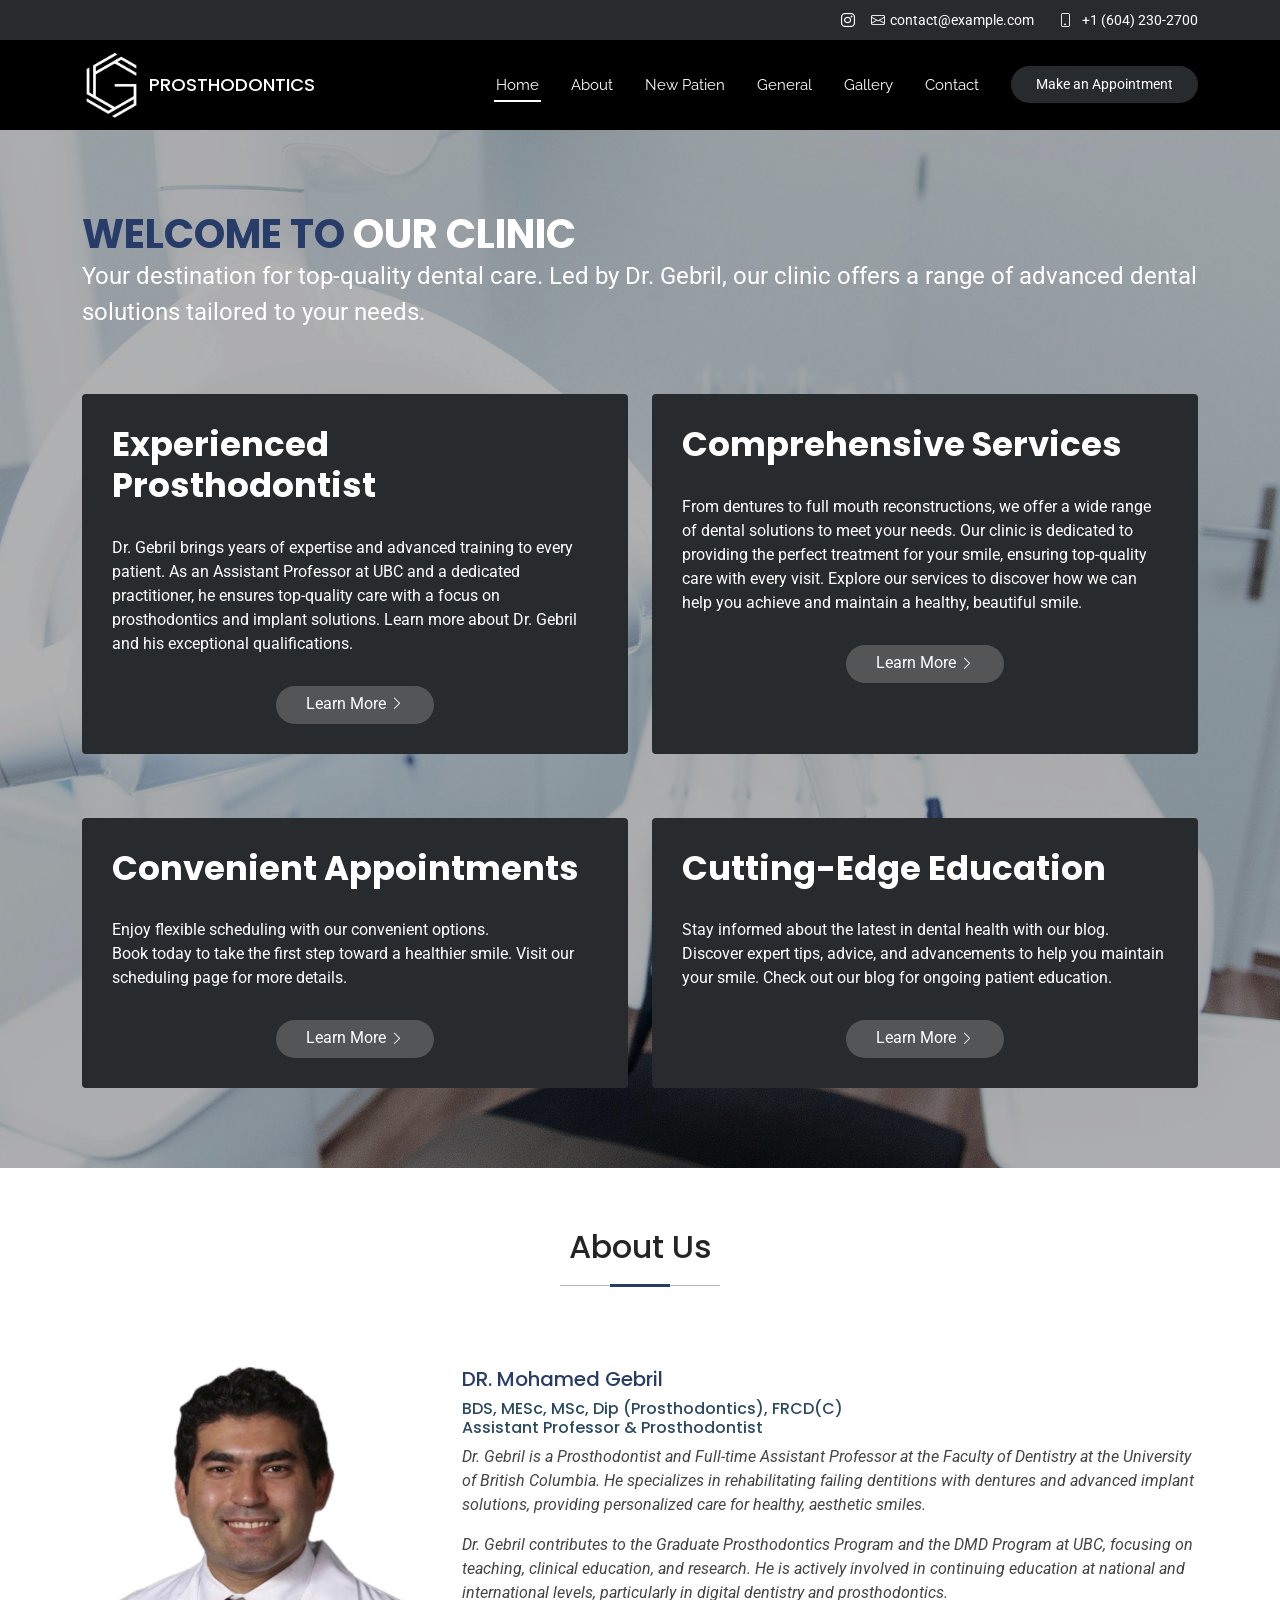
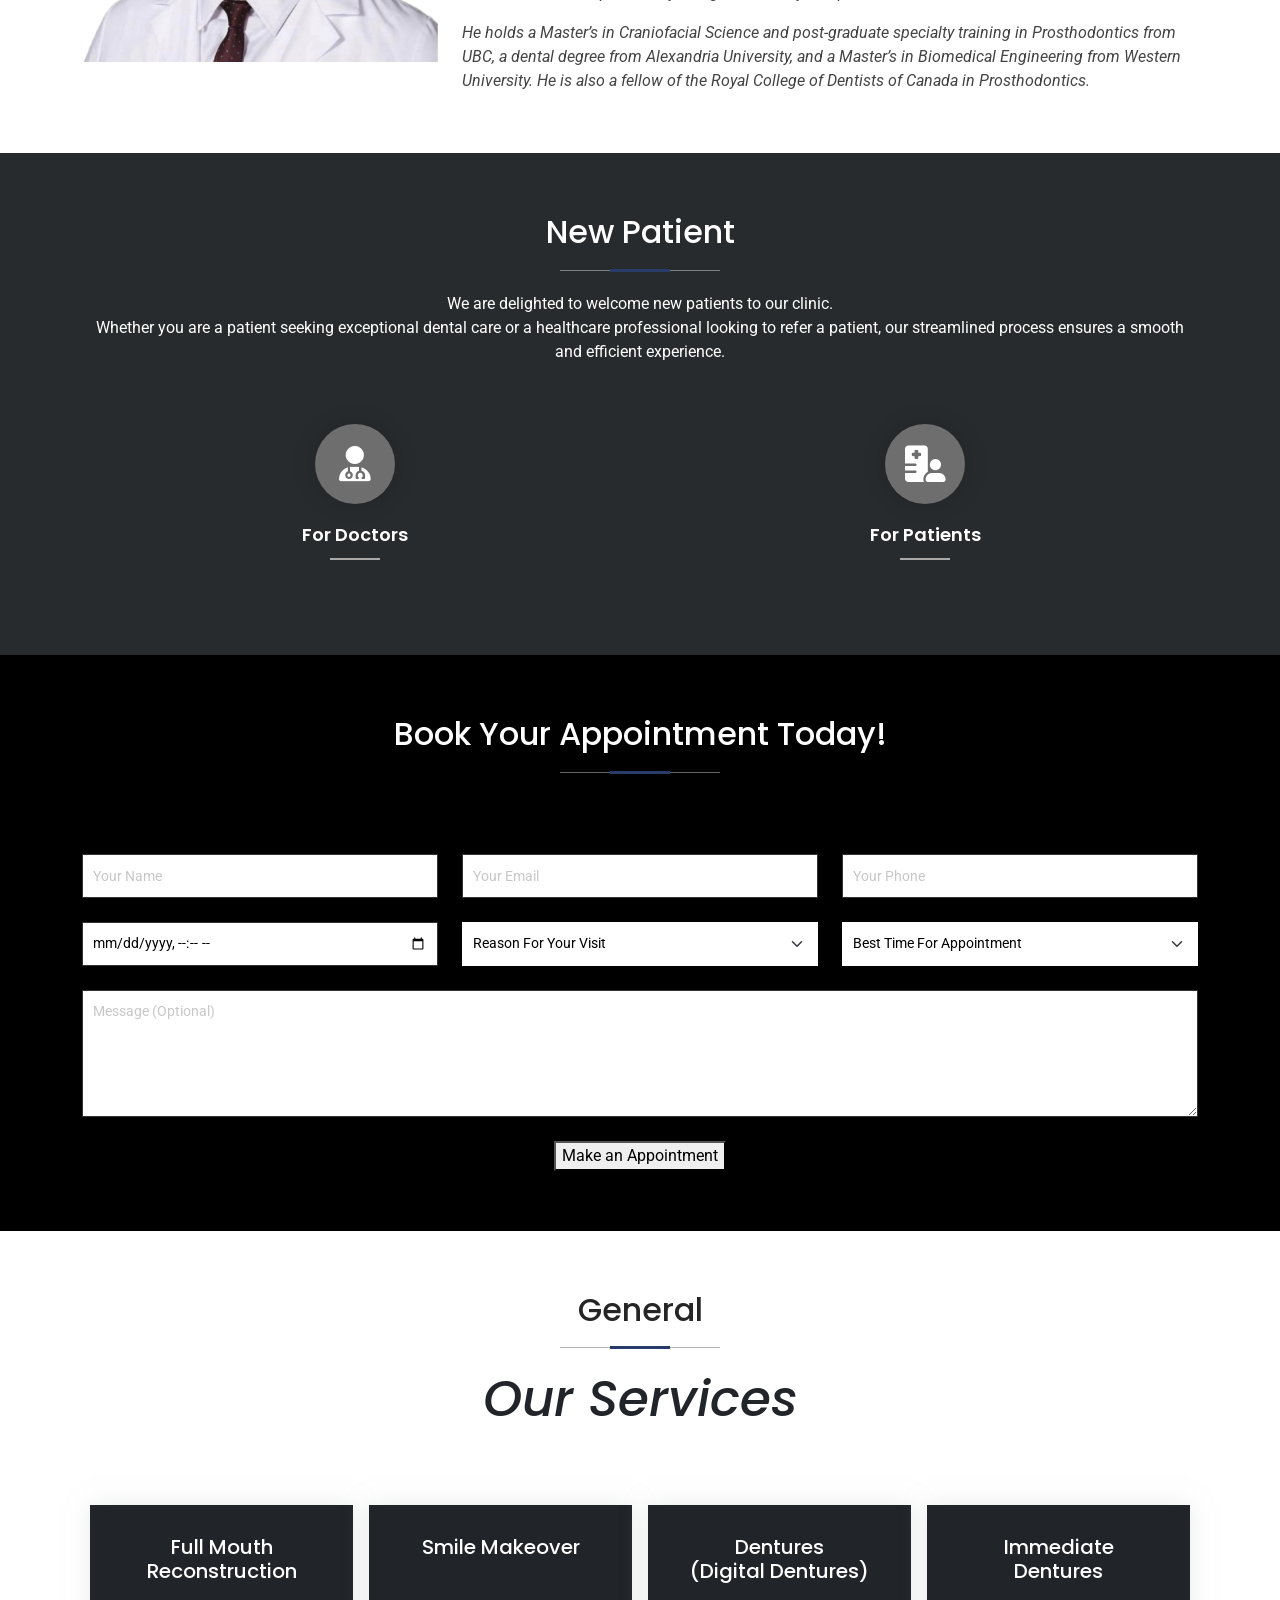
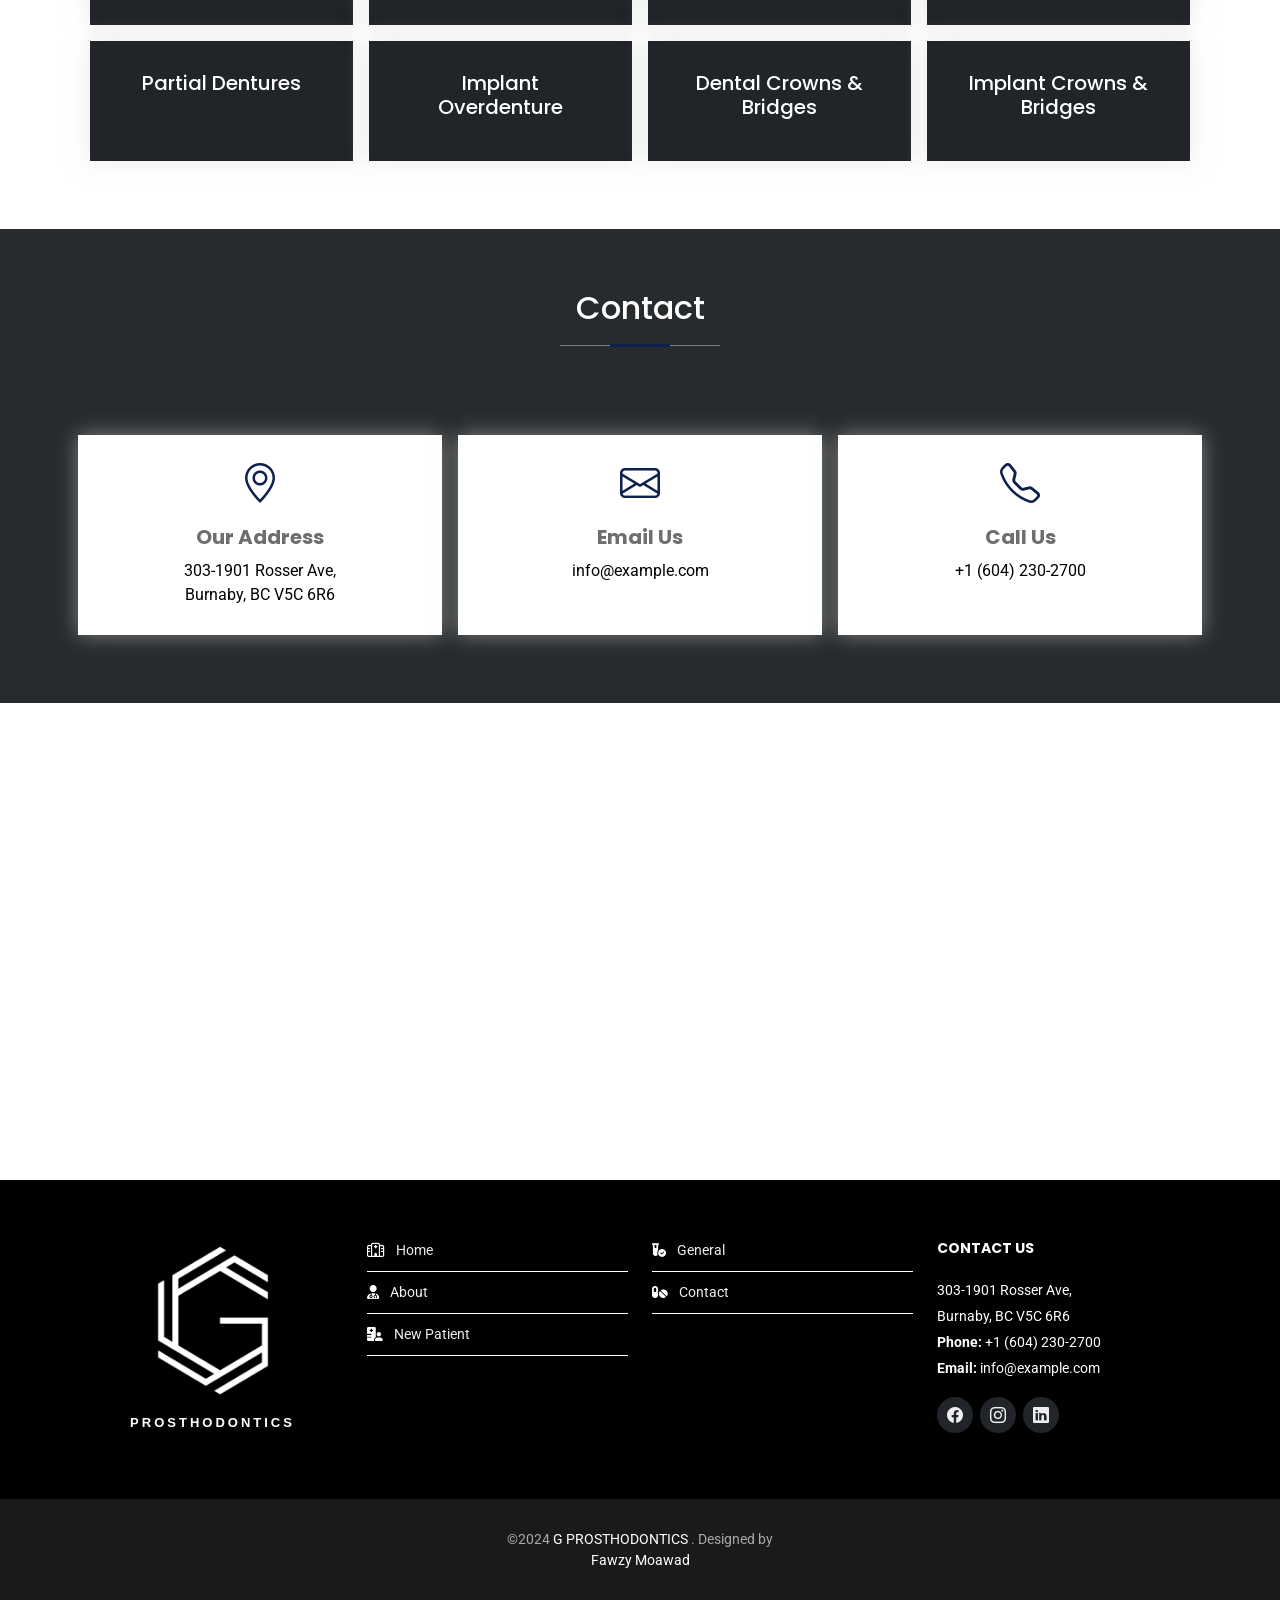
==== index.html @ a96ff9f5 "change php to mailto and add fawzy instad northwest tech also make all about seection italic." ====
<!DOCTYPE html>
<html lang="en">

<head>
  <meta charset="utf-8">
  <meta content="width=device-width, initial-scale=1.0" name="viewport">
  <title>G PROSTHODONTICS</title>
  <meta content="" name="description">
  <meta content="" name="keywords">

  <!-- Favicons -->
  <link href="assets/img/favicon.png" rel="icon">
  <link href="assets/img/apple-touch-icon.png" rel="apple-touch-icon">

  <!-- Fonts -->
  <link href="https://fonts.googleapis.com" rel="preconnect">
  <link href="https://fonts.gstatic.com" rel="preconnect" crossorigin>
  <link href="https://fonts.googleapis.com/css2?family=Roboto:ital,wght@0,100;0,300;0,400;0,500;0,700;0,900;1,100;1,300;1,400;1,500;1,700;1,900&family=Poppins:ital,wght@0,100;0,200;0,300;0,400;0,500;0,600;0,700;0,800;0,900;1,100;1,200;1,300;1,400;1,500;1,600;1,700;1,800;1,900&family=Raleway:ital,wght@0,100;0,200;0,300;0,400;0,500;0,600;0,700;0,800;0,900;1,100;1,200;1,300;1,400;1,500;1,600;1,700;1,800;1,900&display=swap" rel="stylesheet">

  <!-- Vendor CSS Files -->
  <link href="assets/vendor/bootstrap/css/bootstrap.min.css" rel="stylesheet">
  <link href="assets/vendor/bootstrap-icons/bootstrap-icons.css" rel="stylesheet">
  <link href="assets/vendor/aos/aos.css" rel="stylesheet">
  <link href="assets/vendor/fontawesome-free/css/all.min.css" rel="stylesheet">
  <link href="assets/vendor/glightbox/css/glightbox.min.css" rel="stylesheet">
  <link href="assets/vendor/swiper/swiper-bundle.min.css" rel="stylesheet">

  <!-- Main CSS File -->
  <link href="assets/css/main.css" rel="stylesheet">
</head>

<body class="index-page">

  <header id="header" class="header sticky-top">

    <div class="topbar d-flex align-items-center">
      <div class="container d-flex justify-content-center justify-content-md-between">
        <div class="social-links d-none d-md-flex align-items-center">
        </div>
        <div class="contact-info d-flex align-items-center">
          <a href="https://www.instagram.com/dr.gebril_?igsh=M2RpeDV5MXRocHpx&utm_source=qr" class="instagram" target="_blank"><i class="bi bi-instagram d-flex align-items-center p-3"></i></a>         
          <i class="bi bi-envelope d-flex align-items-center"><a href="mailto:contact@example.com">contact@example.com</a></i>
          <i class="bi bi-phone d-flex align-items-center ms-4"><a href="tel:+16042302700"><span>+1 (604) 230-2700</span></a></i>
        </div>
      </div>
    </div><!-- End Top Bar -->

    <div class="branding d-flex align-items-center">

      <div class="container position-relative d-flex align-items-center justify-content-between">
        <a href="index.html" class="logo d-flex align-items-center me-auto">
          <img src="assets/img/g-logo.png" alt="">
          <h6 class="sitename">PROSTHODONTICS</h6>
        </a>

        <nav id="navmenu" class="navmenu">
          <ul>
            <li><a class="nav-link scrollto" href="#hero" class="active">Home<br></a></li>
            <li><a class="nav-link scrollto" href="#about">About</a></li>
            <li><a class="nav-link scrollto" href="#newPatient">New Patien</a></li>
            <li><a class="nav-link scrollto" href="#general">General</a></li>
            <li><a class="nav-link scrollto" href="gallery.html">Gallery</a></li>
            <li><a class="nav-link scrollto" href="#contact">Contact</a></li>
          </ul>
          <i class="mobile-nav-toggle d-xl-none bi bi-list"></i>
        </nav>

        <a class="cta-btn d-none d-sm-block" href="#appointment">Make an Appointment</a>

      </div>

    </div>

  </header>

  <main class="main">

    <!-- Hero Section -->
    <section id="hero" class="hero section light-background">

      <img src="assets/img/hero-bg.png" alt="" data-aos="fade-in">

      <div class="container position-relative">

        <div class="welcome position-relative" data-aos="fade-down" data-aos-delay="100">
          <h2>WELCOME TO <span>Our Clinic</span></h2>
          <p>
            Your destination for top-quality dental care. Led by Dr. Gebril, our clinic offers a range of advanced dental solutions tailored to your needs. </p>
        </div><!-- End Welcome -->

        <div class="content row gy-4">
          

          <!-- Experienced Prosthodontist -->
          <div class="col-lg-6 d-flex align-items-stretch">
            <div class="why-box" data-aos="zoom-out" data-aos-delay="200">
              <h3>Experienced Prosthodontist</h3>
              <p>
                Dr. Gebril brings years of expertise and advanced training to every patient. As an Assistant Professor at UBC and a dedicated practitioner, he ensures top-quality care with a focus on prosthodontics and implant solutions. Learn more about Dr. Gebril and his exceptional qualifications.
              </p>
              <div class="text-center">
                <a href="#about" class="more-btn"><span>Learn More</span> <i class="bi bi-chevron-right"></i></a>
              </div>
            </div>
          </div><!-- End Experienced Prosthodontist -->

          <!-- Comprehensive Services -->
          <div class="col-lg-6 d-flex align-items-stretch">
            <div class="why-box" data-aos="zoom-out" data-aos-delay="200">
              <h3>Comprehensive Services</h3>
              <p>
                From dentures to full mouth reconstructions, we offer a wide range of dental solutions to meet your needs. 
                Our clinic is dedicated to providing the perfect treatment for your smile, ensuring top-quality care with every visit. 
                Explore our services to discover how we can help you achieve and maintain a healthy, beautiful smile.
              </p>
              <div class="text-center">
                <a href="#general" class="more-btn"><span>Learn More</span> <i class="bi bi-chevron-right"></i></a>
              </div>
            </div>
          </div><!-- End Comprehensive Services -->

        </div><!-- End  Row-->

        <div class="content row gy-4">

          <!-- Convenient Appointments Box -->
          <div class="col-lg-6 d-flex align-items-stretch">
            <div class="why-box" data-aos="zoom-out" data-aos-delay="200">
              <h3>Convenient Appointments</h3>
              <p>
                Enjoy flexible scheduling with our convenient options. <br>
                Book today to take the first step toward a healthier smile. 
                Visit our scheduling page for more details.
              </p>
              <div class="text-center">
                <a href="#appointment" class="more-btn"><span>Learn More</span> <i class="bi bi-chevron-right"></i></a>
              </div>
            </div>
          </div><!-- End Convenient Appointments Box -->

          <!-- Cutting-Edge Education Box -->
          <div class="col-lg-6 d-flex align-items-stretch">
            <div class="why-box" data-aos="zoom-out" data-aos-delay="200">
              <h3>Cutting-Edge Education</h3>
              <p>
                Stay informed about the latest in dental health with our blog. 
                Discover expert tips, advice, and advancements to help you maintain your smile. 
                Check out our blog for ongoing patient education.
              </p>
              <div class="text-center">
                <a href="blog.html" class="more-btn"><span>Learn More</span> <i class="bi bi-chevron-right"></i></a>
              </div>
            </div>
          </div><!-- End Cutting-Edge Education Box -->

        </div><!-- End  Row-->

      </div>

    </section><!-- /Hero Section -->

    <!-- ======= About Us Section ======= -->
    <section id="about" class="about">
      <div class="container" data-aos="fade-up">

        <div class="section-title">
          <h2>About Us</h2>
        </div>

        <div class="row">
          <div class="col-lg-4" data-aos="fade-right">
            <img src="assets/img/about.png" class="img-fluid" alt="">
          </div>
          <div class="col-lg-8 pt-4 pt-lg-0 content" data-aos="fade-left">
            <h5>
              DR. Mohamed Gebril
            </h5>
            <h6>
              BDS, MESc, MSc, Dip (Prosthodontics), FRCD(C)<br>
              Assistant Professor & Prosthodontist</h6>
            <h3></h3>
            <p class="fst-italic">
              Dr. Gebril is a Prosthodontist and Full-time Assistant Professor at the Faculty of Dentistry at the University of British Columbia. He specializes in rehabilitating failing dentitions with dentures and advanced implant solutions, providing personalized care for healthy, aesthetic smiles.
            </p>
            <p class="fst-italic">
              Dr. Gebril contributes to the Graduate Prosthodontics Program and the DMD Program at UBC, focusing on teaching, clinical education, and research. He is actively involved in continuing education at national and international levels, particularly in digital dentistry and prosthodontics.
            </p>
            <p class="fst-italic">
              He holds a Master’s in Craniofacial Science and post-graduate specialty training in Prosthodontics from UBC, a dental degree from Alexandria University, and a Master’s in Biomedical Engineering from Western University. He is also a fellow of the Royal College of Dentists of Canada in Prosthodontics.
            </p>

          </div>
        </div>

      </div>
    </section><!-- End About Us Section -->

    <!-- ======= New Patient Section ======= -->
    <section id="newPatient" class="newPatient newPatient">
      <div class="container" data-aos="fade-up">

        <div class="section-title">
          <h2>New Patient</h2>
          <p>
            We are delighted to welcome new patients to our clinic. <br>
            Whether you are a patient seeking exceptional dental care or a healthcare professional looking to refer a patient, our streamlined process ensures a smooth and efficient experience.</p>
        </div>

        <div class="row">
          <div class="col-lg-6 col-md-6 icon-box" data-aos="zoom-in" data-aos-delay="100">
            <a href="dooctoorsFoorm.html">
              <div class="icon"><i class="fa-solid fa-user-doctor"></i></div>
              <h4 class="title"><a href="">For Doctors</a></h4>
            </a>
          </div>
          <div class="col-lg-6 col-md-6 icon-box" data-aos="zoom-in" data-aos-delay="200">
            <a href="#appointment">
              <div class="icon"><i class="fas fa-hospital-user"></i></div>
              <h4 class="title"><a href="">For Patients</a></h4>
            </a>
          </div>
          
          
        </div>

      </div>
    </section><!-- End New Patient Section -->

    <!-- Appointment Section -->
    <section id="appointment" class="appointment section">
      <!-- Section Title -->
      <div class="container section-title" data-aos="fade-up">
        <h2>Book Your Appointment Today!</h2>
      </div><!-- End Section Title -->

      <div class="container" data-aos="fade-up" data-aos-delay="100">
        <form id="appointmentForm" role="form" class="php-email-form">
          <div class="row">
            <div class="col-md-4 form-group">
              <input type="text" name="name" class="form-control" id="name" placeholder="Your Name" required="">
            </div>
            <div class="col-md-4 form-group mt-3 mt-md-0">
              <input type="email" class="form-control" name="email" id="email" placeholder="Your Email" required="">
            </div>
            <div class="col-md-4 form-group mt-3 mt-md-0">
              <input type="tel" class="form-control" name="phone" id="phone" placeholder="Your Phone" required="">
            </div>
          </div>
          <div class="row">
            <div class="col-md-4 form-group mt-3">
              <input type="datetime-local" name="date" class="form-control datepicker" id="date" placeholder="Appointment Date" required="">
            </div>
            <div class="col-md-4 form-group mt-3">
              <select name="reson" id="reson" class="form-select" required="">
                <option value="">Reason For Your Visit</option>
                <option value="reson1">Full Mouth Recinstruction</option>
                <option value="reson2">Smile Makeover</option>
                <option value="reson3">Dentures</option>
                <option value="reson4">Immediate Dentures</option>
                <option value="reson5">Partial Dentures</option>
                <option value="reson6">Denture Reline</option>
                <option value="reson7">Implant Overdenture</option>
                <option value="reson8">Dental Bridges</option>
                <option value="reson9">Dental Crown</option>
                <option value="reson10">Bruxism Treatment</option>
                <option value="reson11">Not Sure</option>
              </select>
            </div>
            <div class="col-md-4 form-group mt-3">
              <select name="bestTime" id="bestTime" class="form-select" required="">
                <option value="">Best Time For Appointment</option>
                <option value="bestTime1">Morning</option>
                <option value="bestTime2">Afternoon</option>
              </select>
            </div>
          </div>
          <div class="form-group mt-3">
            <textarea class="form-control" name="message" rows="5" placeholder="Message (Optional)"></textarea>
          </div>
          <div class="mt-3">
            <div class="loading">Loading</div>
            <div class="error-message"></div>
            <div class="sent-message">Your appointment request has been sent successfully. Thank you!</div>
            <div class="text-center"><button type="button" onclick="submitForm()">Make an Appointment</button></div>
          </div>
        </form>
      </div>
    </section><!-- /Appointment Section -->




    <!-- General Section -->
    <section id="general" class="general section">

      <!-- Section Title -->
      <div class="container section-title" data-aos="fade-up">
        <h2>General</h2>
        <h1><i>Our Services</i></h1>
      </div><!-- End Section Title -->

      <div class="container">

      <div class="container">

        <div class="row">
    
          <div class="col-lg-3 p-2">
            <div class="info-box">
              <h3>Full Mouth Reconstruction</h3>
            </div>
          </div>
    
          <div class="col-lg-3 p-2">
            <div class="info-box">
              <h3>Smile Makeover</h3>
            </div>
          </div>
    
          <div class="col-lg-3 p-2">
            <div class="info-box">
              <h3>Dentures<br>
                (Digital Dentures)</h3>
            </div>
          </div>

          <div class="col-lg-3 p-2">
            <div class="info-box">
              <h3>Immediate Dentures</h3>
            </div>
          </div>
        </div>
    
      </div>

      <div class="container">
        
        <div class="row">
    
          <div class="col-lg-3 p-2">
            <div class="info-box">
              <h3>Partial Dentures</h3>
            </div>
          </div>

    
          <div class="col-lg-3 p-2">
            <div class="info-box">
              <h3>Implant Overdenture</h3>
            </div>
          </div>

          <div class="col-lg-3 p-2">
            <div class="info-box">
              <h3>Dental Crowns & Bridges</h3>
            </div>
          </div>
    
          

          <div class="col-lg-3 p-2">
            <div class="info-box">
              <h3>Implant Crowns & Bridges</h3>
            </div>
          </div>

        </div>
    
      </div>


    </section><!-- /Departments Section -->


    <!-- ======= Contact Section ======= -->
<section id="contact" class="contact">
  <div class="container">

    <div class="section-title">
      <h2>Contact</h2>
    </div>

  </div>

  <div class="container">

    <div class="row">

      <div class="col-lg-4 p-2">
        <div class="info-box">
          <i class="bi bi-geo-alt"></i>
          <h3>Our Address</h3>
          <p>303-1901 Rosser Ave,<br> Burnaby, BC V5C 6R6</p>
        </div>
      </div>

      <div class="col-lg-4 p-2">
        <a href="">
          <div class="info-box">
            <i class="bi bi-envelope"></i>
            <h3>Email Us</h3>
            <p>info@example.com</p>
          </div>
        </a>
      </div>

      <div class="col-lg-4 p-2">
        <a href="">
          <div class="info-box">
            <i class="bi bi-telephone"></i>
            <h3>Call Us</h3>
            <p><a href="tel:+16042302700">+1 (604) 230-2700 </a></p>
          </div>
        </a>
      </div>
    </div>

  </div>

</section><!-- End Contact Section -->


    <section>
      <div class="map-frame">
        <iframe src="https://www.google.com/maps/embed?pb=!1m18!1m12!1m3!1d2603.495831089037!2d-123.0111253096252!3d49.26699979762317!2m3!1f0!2f0!3f0!3m2!1i1024!2i768!4f13.1!3m3!1m2!1s0x548677bd86cad817%3A0x475dece213a33512!2s1901%20Rosser%20Ave%2C%20Burnaby%2C%20BC%20V5C%206R6!5e0!3m2!1sen!2sca!4v1720416421991!5m2!1sen!2sca" width="100%" height="350" style="border:0;" allowfullscreen="" frameborder="0" loading="lazy" referrerpolicy="no-referrer-when-downgrade"></iframe>
      </div>
    </section>

  </main>

  <!-- ======= Footer ======= -->
<footer id="footer">
  <div class="footer-top">
    <div class="container">
      <div class="row">

        <div class="col-lg-3 col-md-6 footer-info text-center">
          <img src="assets/img/g-logo.png" alt="">
          <h4 class="pt-3">PROSTHODONTICS</h4>
        </div>

        <div class="col-lg-3 col-md-6 footer-links">
          <ul>
            <li><i class="fa-regular fa-hospital"></i> <a href="index.html#hero">Home</a></li>
            <li><i class="fa-solid fa-user-doctor"></i> <a href="index.html#about">About</a></li>
            <li><i class="fas fa-hospital-user"></i> <a href="index.html#newPatient">New Patient</a></li>
          </ul>
        </div>

        <div class="col-lg-3 col-md-6 footer-links">
          <ul>
            <li><i class="fa-solid fa-vial-circle-check"></i> <a href="index.html#general">General</a></li>
            <li><i class="fas fa-pills"></i> <a href="index.html#contact">Contact</a></li>
          </ul>
        </div>

        <div class="col-lg-3 col-md-6 footer-contact">
          <h4>Contact Us</h4>
          <p>
            303-1901 Rosser Ave,<br>
            Burnaby, BC V5C 6R6<br>
            <strong>Phone:</strong> +1 (604) 230-2700<br>
            <strong>Email:</strong> info@example.com
          </p>

          <div class="social-links">
            <a href="https://www.facebook.com/eccs.vancouver" class="facebook"><i class="bi bi-facebook"></i></a>
            <a href="#" class="instagram"><i class="bi bi-instagram"></i></a>
            <a href="#" class="linkedin"><i class="bi bi-linkedin"></i></a>
          </div>

        </div>

      </div>
    </div>
  </div>

  <div class="container">
    
    <div class="copyright">
      <p> &copy;2024 <span class="copyRight">G PROSTHODONTICS</span> . Designed by <br>
          <span class="copyRight">Fawzy Moawad<a href="https://fawzymoawad.com/"></a></span></p>
    </div>

  </div>
</footer><!-- End Footer -->


  <!-- Scroll Top -->
  <a href="#" id="scroll-top" class="scroll-top d-flex align-items-center justify-content-center"><i class="bi bi-arrow-up-short"></i></a>

  <!-- Preloader -->
  <div id="preloader"></div>

  <!-- Vendor JS Files -->
  <script src="assets/vendor/bootstrap/js/bootstrap.bundle.min.js"></script>
  <script src="assets/vendor/php-email-form/validate.js"></script>
  <script src="assets/vendor/aos/aos.js"></script>
  <script src="assets/vendor/glightbox/js/glightbox.min.js"></script>
  <script src="assets/vendor/purecounter/purecounter_vanilla.js"></script>
  <script src="assets/vendor/swiper/swiper-bundle.min.js"></script>

  <!-- Main JS File -->
  <script src="assets/js/main.js"></script>

</body>

</html>
---- assets/css/main.css ----
/*--------------------------------------------------------------
# Font & Color Variables
# Help: https://bootstrapmade.com/color-system/
--------------------------------------------------------------*/
/* Fonts */
:root {
  --default-font: "Roboto",  system-ui, -apple-system, "Segoe UI", Roboto, "Helvetica Neue", Arial, "Noto Sans", "Liberation Sans", sans-serif, "Apple Color Emoji", "Segoe UI Emoji", "Segoe UI Symbol", "Noto Color Emoji";
  --heading-font: "Poppins",  sans-serif;
  --nav-font: "Raleway",  sans-serif;
}

/* Global Colors - The following color variables are used throughout the website. Updating them here will change the color scheme of the entire website */
:root { 
  --background-color: #ffffff; /* Background color for the entire website, including individual sections */
  --default-color: #444444; /* Default color used for the majority of the text content across the entire website */
  --heading-color: #2c4964; /* Color for headings, subheadings and title throughout the website */
  --accent-color: #1977cc; /* Accent color that represents your brand on the website. It's used for buttons, links, and other elements that need to stand out */
  --surface-color: #ffffff; /* The surface color is used as a background of boxed elements within sections, such as cards, icon boxes, or other elements that require a visual separation from the global background. */
  --contrast-color: #ffffff; /* Contrast color for text, ensuring readability against backgrounds of accent, heading, or default colors. */
}

/* Nav Menu Colors - The following color variables are used specifically for the navigation menu. They are separate from the global colors to allow for more customization options */
:root {
  --nav-color: #2c4964;  /* The default color of the main navmenu links */
  --nav-hover-color: #1977cc; /* Applied to main navmenu links when they are hovered over or active */
  --nav-mobile-background-color: #ffffff; /* Used as the background color for mobile navigation menu */
  --nav-dropdown-background-color: #ffffff; /* Used as the background color for dropdown items that appear when hovering over primary navigation items */
  --nav-dropdown-color: #2c4964; /* Used for navigation links of the dropdown items in the navigation menu. */
  --nav-dropdown-hover-color: #1977cc; /* Similar to --nav-hover-color, this color is applied to dropdown navigation links when they are hovered over. */
}

/* Color Presets - These classes override global colors when applied to any section or element, providing reuse of the sam color scheme. */

.light-background {
  --background-color: #f1f7fc;
  --surface-color: #ffffff;
}

.dark-background {
  --background-color: #060606;
  --default-color: #ffffff;
  --heading-color: #ffffff;
  --surface-color: #252525;
  --contrast-color: #ffffff;
}

/* Smooth scroll */
:root {
  scroll-behavior: smooth;
}

/*--------------------------------------------------------------
# General Styling & Shared Classes
--------------------------------------------------------------*/
body {
  color: var(--default-color);
  background-color: var(--background-color);
  font-family: var(--default-font);
}

a {
  color: #000;
  text-decoration: none;
  transition: 0.3s;
}

a:hover {
  color: #A9A8AB;
  text-decoration: none;
}

/* Custom styles for mobile devices */
@media only screen and (max-width: 767px) {
  a {
    color: #fff; /* Change to your desired color for mobile */
  }

  a:hover {
    color: #A9A8AB; /* Change to your desired hover color for mobile */
  }
}

h1,
h2,
h3,
h4,
h5,
h6 {
  color: var(--heading-color);
  font-family: var(--heading-font);
}

/* Pulsating Play Button
------------------------------*/
.pulsating-play-btn {
  width: 94px;
  height: 94px;
  background: radial-gradient(var(--accent-color) 50%, color-mix(in srgb, var(--accent-color), transparent 75%) 52%);
  border-radius: 50%;
  display: block;
  position: relative;
  overflow: hidden;
}

.pulsating-play-btn:before {
  content: "";
  position: absolute;
  width: 120px;
  height: 120px;
  animation-delay: 0s;
  animation: pulsate-play-btn 2s;
  animation-direction: forwards;
  animation-iteration-count: infinite;
  animation-timing-function: steps;
  opacity: 1;
  border-radius: 50%;
  border: 5px solid color-mix(in srgb, var(--accent-color), transparent 30%);
  top: -15%;
  left: -15%;
  background: rgba(198, 16, 0, 0);
}

.pulsating-play-btn:after {
  content: "";
  position: absolute;
  left: 50%;
  top: 50%;
  transform: translateX(-40%) translateY(-50%);
  width: 0;
  height: 0;
  border-top: 10px solid transparent;
  border-bottom: 10px solid transparent;
  border-left: 15px solid #fff;
  z-index: 100;
  transition: all 400ms cubic-bezier(0.55, 0.055, 0.675, 0.19);
}

.pulsating-play-btn:hover:before {
  content: "";
  position: absolute;
  left: 50%;
  top: 50%;
  transform: translateX(-40%) translateY(-50%);
  width: 0;
  height: 0;
  border: none;
  border-top: 10px solid transparent;
  border-bottom: 10px solid transparent;
  border-left: 15px solid #fff;
  z-index: 200;
  animation: none;
  border-radius: 0;
}

.pulsating-play-btn:hover:after {
  border-left: 15px solid var(--accent-color);
  transform: scale(20);
}

@keyframes pulsate-play-btn {
  0% {
    transform: scale(0.6, 0.6);
    opacity: 1;
  }

  100% {
    transform: scale(1, 1);
    opacity: 0;
  }
}

/* PHP Email Form Messages
------------------------------*/
.php-email-form .error-message {
  display: none;
  background: #df1529;
  color: #ffffff;
  text-align: left;
  padding: 15px;
  margin-bottom: 24px;
  font-weight: 600;
}

.php-email-form .sent-message {
  display: none;
  color: #ffffff;
  background: #059652;
  text-align: center;
  padding: 15px;
  margin-bottom: 24px;
  font-weight: 600;
}

.php-email-form .loading {
  display: none;
  background: var(--surface-color);
  text-align: center;
  padding: 15px;
  margin-bottom: 24px;
}

.php-email-form .loading:before {
  content: "";
  display: inline-block;
  border-radius: 50%;
  width: 24px;
  height: 24px;
  margin: 0 10px -6px 0;
  border: 3px solid var(--accent-color);
  border-top-color: var(--surface-color);
  animation: php-email-form-loading 1s linear infinite;
}

@keyframes php-email-form-loading {
  0% {
    transform: rotate(0deg);
  }

  100% {
    transform: rotate(360deg);
  }
}

/*--------------------------------------------------------------
# Global Header
--------------------------------------------------------------*/
.header {
  color: var(--default-color);
  transition: all 0.5s;
  z-index: 997;
  background-color: rgba(0, 0, 0, 1);
}

.header .topbar {
  background-color: #282B2D;
  height: 40px;
  padding: 0;
  font-size: 14px;
  transition: all 0.5s;
}

.header .topbar .contact-info i {
  font-style: normal;
  color: var(--contrast-color);
}

.header .topbar .contact-info i a,
.header .topbar .contact-info i span {
  padding-left: 5px;
  color: var(--contrast-color);
}

@media (max-width: 575px) {

  .header .topbar .contact-info i a,
  .header .topbar .contact-info i span {
    font-size: 13px;
  }
}

.header .topbar .contact-info i a {
  line-height: 0;
  transition: 0.3s;
}

.header .topbar .contact-info i a:hover {
  color: var(--contrast-color);
  text-decoration: underline;
}

.header .topbar .social-links a {
  color: color-mix(in srgb, var(--contrast-color), transparent 40%);
  line-height: 0;
  transition: 0.3s;
  margin-left: 20px;
}

.header .topbar .social-links a:hover {
  color: var(--contrast-color);
}

.header .branding {
  min-height: 60px;
  padding: 10px 0;
}

.header .logo {
  line-height: 1;
}

.header .logo img {
  max-height: 70px;
  margin-right: 8px;
}

.header .logo h6 {
  font-size: 18px;
  margin: 0;
  font-weight: 500;
  color: #fff;
}

.header .cta-btn,
.header .cta-btn:focus {
  color: var(--contrast-color);
  background: #282B2D;
  font-size: 14px;
  padding: 8px 25px;
  margin: 0 0 0 30px;
  border-radius: 50px;
  transition: 0.3s;
}

.header .cta-btn:hover,
.header .cta-btn:focus:hover {
  color: #282B2D;
  background: color-mix(in srgb, #fff, transparent 15%);
}

@media (max-width: 1200px) {
  .header .logo {
    order: 1;
  }

  .header .cta-btn {
    order: 2;
    margin: 0 15px 0 0;
    padding: 6px 15px;
  }

  .header .navmenu {
    order: 3;
  }
}

.scrolled .header {
  box-shadow: 0px 0 18px rgba(0, 0, 0, 0.1);
}

.scrolled .header .topbar {
  height: 0;
  visibility: hidden;
  overflow: hidden;
}

/*--------------------------------------------------------------
# Navigation Menu
--------------------------------------------------------------*/
/* Desktop Navigation */
@media (min-width: 1200px) {
  .navmenu {
    padding: 0;
  }

  .navmenu ul {
    margin: 0;
    padding: 0;
    display: flex;
    list-style: none;
    align-items: center;
  }

  .navmenu li {
    position: relative;
  }

  .navmenu>ul>li {
    white-space: nowrap;
    padding: 15px 14px;
  }

  .navmenu>ul>li:last-child {
    padding-right: 0;
  }

  .navmenu a,
  .navmenu a:focus {
    color: #fff;
    font-size: 15px;
    padding: 0 2px;
    font-family: var(--nav-font);
    font-weight: 400;
    display: flex;
    align-items: center;
    justify-content: space-between;
    white-space: nowrap;
    transition: 0.3s;
    position: relative;
  }

  .navmenu a i,
  .navmenu a:focus i {
    font-size: 12px;
    line-height: 0;
    margin-left: 5px;
    transition: 0.3s;
  }

  .navmenu>ul>li>a:before {
    content: "";
    position: absolute;
    width: 100%;
    height: 2px;
    bottom: -6px;
    left: 0;
    background-color: #fff;
    visibility: hidden;
    width: 0px;
    transition: all 0.3s ease-in-out 0s;
  }

  .navmenu a:hover:before,
  .navmenu li:hover>a:before,
  .navmenu .active:before {
    visibility: visible;
    width: 100%;
  }

  .navmenu li:hover>a,
  .navmenu .active,
  .navmenu .active:focus {
    color: #fff;
  }

  .navmenu .dropdown ul {
    margin: 0;
    padding: 10px 0;
    background: var(--nav-dropdown-background-color);
    display: block;
    position: absolute;
    visibility: hidden;
    left: 14px;
    top: 130%;
    opacity: 0;
    transition: 0.3s;
    border-radius: 4px;
    z-index: 99;
    box-shadow: 0px 0px 30px rgba(0, 0, 0, 0.1);
  }

  .navmenu .dropdown ul li {
    min-width: 200px;
  }

  .navmenu .dropdown ul a {
    padding: 10px 20px;
    font-size: 15px;
    text-transform: none;
    color: var(--nav-dropdown-color);
  }

  .navmenu .dropdown ul a i {
    font-size: 12px;
  }

  .navmenu .dropdown ul a:hover,
  .navmenu .dropdown ul .active:hover,
  .navmenu .dropdown ul li:hover>a {
    color: var(--nav-dropdown-hover-color);
  }

  .navmenu .dropdown:hover>ul {
    opacity: 1;
    top: 100%;
    visibility: visible;
  }

  .navmenu .dropdown .dropdown ul {
    top: 0;
    left: -90%;
    visibility: hidden;
  }

  .navmenu .dropdown .dropdown:hover>ul {
    opacity: 1;
    top: 0;
    left: -100%;
    visibility: visible;
  }
}

/* Mobile Navigation */
@media (max-width: 1199px) {
  .mobile-nav-toggle {
    color: #A9A8AB;
    font-size: 28px;
    line-height: 0;
    margin-right: 10px;
    cursor: pointer;
    transition: color 0.3s;
  }

  .navmenu {
    padding: 0;
    z-index: 9997;
  }

  .navmenu ul {
    display: none;
    position: absolute;
    inset: 60px 20px 20px 20px;
    padding: 10px 0;
    margin: 0;
    border-radius: 6px;
    background-color: #282B2D;
    border: 1px solid color-mix(in srgb, var(--default-color), transparent 90%);
    box-shadow: none;
    overflow-y: auto;
    transition: 0.3s;
    z-index: 9998;
    list-style-type: none;
  }

  .navmenu a,
  .navmenu a:focus {
    color: #a9a8ab;
    padding: 10px 20px;
    font-family: var(--nav-font);
    font-size: 17px;
    font-weight: 500;
    display: flex;
    align-items: center;
    justify-content: space-between;
    white-space: nowrap;
    transition: 0.3s;
  }

  .navmenu a i,
  .navmenu a:focus i {
    font-size: 12px;
    line-height: 0;
    margin-left: 5px;
    width: 30px;
    height: 30px;
    display: flex;
    align-items: center;
    justify-content: center;
    border-radius: 50%;
    transition: 0.3s;
    background-color: color-mix(in srgb, var(--accent-color), transparent 90%);
  }

  .navmenu a i:hover,
  .navmenu a:focus i:hover {
    background-color: var(--accent-color);
    color: var(--contrast-color);
  }

  .navmenu a:hover,
  .navmenu .active,
  .navmenu .active:focus {
    color: #fff;
  }

  .navmenu .active i,
  .navmenu .active:focus i {
    background-color: var(--accent-color);
    color: var(--contrast-color);
    transform: rotate(180deg);
  }

  .navmenu .dropdown ul {
    position: static;
    display: none;
    z-index: 99;
    padding: 10px 0;
    margin: 10px 20px;
    background-color: var(--nav-dropdown-background-color);
    transition: all 0.5s ease-in-out;
  }

  .navmenu .dropdown ul ul {
    background-color: rgba(33, 37, 41, 0.1);
  }

  .navmenu .dropdown>.dropdown-active {
    display: block;
    background-color: rgba(33, 37, 41, 0.03);
  }

  .mobile-nav-active {
    overflow: hidden;
  }

  .mobile-nav-active .mobile-nav-toggle {
    color: #fff;
    position: absolute;
    font-size: 32px;
    top: 15px;
    right: 15px;
    margin-right: 0;
    z-index: 9999;
  }

  .mobile-nav-active .navmenu {
    position: fixed;
    overflow: hidden;
    inset: 0;
    background: rgba(33, 37, 41, 0.8);
    transition: 0.3s;
  }

  .mobile-nav-active .navmenu>ul {
    display: block;
  }
}


/*--------------------------------------------------------------
# Scroll Top Button
--------------------------------------------------------------*/
.scroll-top {
  position: fixed;
  visibility: hidden;
  opacity: 0;
  right: 15px;
  bottom: 15px;
  z-index: 99999;
  color: #FFF;
  background-color: #282B2D;
  width: 40px;
  height: 40px;
  border-radius: 4px;
  transition: all 0.4s;
}

.scroll-top i {
  font-size: 24px;;
  line-height: 0;
}

.scroll-top:hover {
  background-color: #283C6A;
  color: #fff;
}

.scroll-top.active {
  visibility: visible;
  opacity: 1;
}

/*--------------------------------------------------------------
# Disable aos animation delay on mobile devices
--------------------------------------------------------------*/
@media screen and (max-width: 768px) {
  [data-aos-delay] {
    transition-delay: 0 !important;
  }
}

/*--------------------------------------------------------------
# Global Page Titles & Breadcrumbs
--------------------------------------------------------------*/
.page-title {
  color: var(--default-color);
  background-color: var(--background-color);
  position: relative;
}

.page-title .heading {
  padding: 80px 0;
  border-top: 1px solid color-mix(in srgb, var(--accent-color), transparent 80%);
}

.page-title .heading h1 {
  font-size: 38px;
  font-weight: 700;
}

.page-title nav {
  background-color: color-mix(in srgb, var(--accent-color), transparent 94%);
  padding: 20px 0;
}

.page-title nav ol {
  display: flex;
  flex-wrap: wrap;
  list-style: none;
  margin: 0;
  font-size: 16px;
  font-weight: 600;
}

.page-title nav ol li+li {
  padding-left: 10px;
}

.page-title nav ol li+li::before {
  content: "/";
  display: inline-block;
  padding-right: 10px;
  color: color-mix(in srgb, var(--default-color), transparent 70%);
}

/*--------------------------------------------------------------
# Global Sections
--------------------------------------------------------------*/
section,
.section {
  color: var(--default-color);
  background-color: var(--background-color);
  padding: 60px 0;
  scroll-margin-top: 72px;
  overflow: clip;
}

@media (max-width: 1199px) {

  section,
  .section {
    scroll-margin-top: 60px;
  }
}

/*--------------------------------------------------------------
# Global Section Titles
--------------------------------------------------------------*/
.section-title {
  text-align: center;
  padding-bottom: 60px;
  position: relative;
}

.section-title h2 {
  color: #252525;
  font-size: 32px;
  font-weight: 500;
  margin-bottom: 20px;
  padding-bottom: 20px;
  position: relative;
}

.section-title h2:before {
  content: "";
  position: absolute;
  display: block;
  width: 160px;
  height: 1px;
  background: color-mix(in srgb, var(--default-color), transparent 60%);
  left: 0;
  right: 0;
  bottom: 1px;
  margin: auto;
}

.section-title h2::after {
  content: "";
  position: absolute;
  display: block;
  width: 60px;
  height: 3px;
  background: #283C6A;
  left: 0;
  right: 0;
  bottom: 0;
  margin: auto;
}

.section-title p {
  color: #fff;
  margin-bottom: 0;
}

/*--------------------------------------------------------------
# Hero Section
--------------------------------------------------------------*/
.hero {
  width: 100%;
  min-height: calc(100vh - 112px);
  padding: 80px 0;
  display: flex;
  align-items: center;
  justify-content: center;
  position: relative;
  overflow: hidden;
}

.hero::before {
  content: "";
  position: absolute;
  top: 0;
  left: 0;
  width: 100%;
  height: 100%;
  background-color: rgba(0, 0, 0, 0.3); /* Adjust the color and opacity as needed */
  z-index: 2;
}

.hero img {
  position: absolute;
  inset: 0;
  display: block;
  width: 100%;
  height: 100%;
  object-fit: cover;
  z-index: 1;
}

.hero .container {
  z-index: 3;
}

.hero .welcome h2 {
  text-transform: uppercase;
  color: #283C6A;
  margin: 0;
  font-size: 40px;
  font-weight: 700;
}

.hero .welcome h2 span {
  color: #fff;
}

.hero .welcome p {
  color: #fff;
  font-size: 24px;
  margin: 0;
}

.hero .content {
  margin-top: 40px;
}

.hero .content .why-box {
  color: var(--contrast-color);
  background: #282B2D;
  padding: 30px;
  border-radius: 4px;
  z-index: 3;
}

.hero .content .why-box h3 {
  color: var(--contrast-color);
  font-weight: 700;
  font-size: 34px;
  margin-bottom: 30px;
}

.hero .content .why-box p {
  margin-bottom: 30px;
}

.hero .content .why-box .more-btn {
  color: var(--contrast-color);
  background: color-mix(in srgb, var(--contrast-color), transparent 80%);
  display: inline-block;
  padding: 6px 30px 8px 30px;
  border-radius: 50px;
  transition: all ease-in-out 0.4s;
}

.hero .content .why-box .more-btn i {
  font-size: 14px;
}

.hero .content .why-box .more-btn:hover {
  background: var(--surface-color);
  color: #282B2D;
}

.hero .content .icon-box {
  text-align: center;
  border-radius: 10px;
  background: color-mix(in srgb, var(--surface-color), transparent 20%);
  box-shadow: 0px 2px 15px rgba(0, 0, 0, 0.1);
  padding: 40px 30px;
  width: 100%;
  z-index: 3;
}

.hero .content .icon-box i {
  font-size: 40px;
  color: var(--accent-color);
}

.hero .content .icon-box h4 {
  font-size: 20px;
  font-weight: 700;
  margin: 10px 0 20px 0;
}

.hero .content .icon-box p {
  font-size: 15px;
  color: color-mix(in srgb, var(--default-color), transparent 30%);
}

/*--------------------------------------------------------------
# About Section
--------------------------------------------------------------*/
.about .content h3 {
  font-weight: 600;
  font-size: 26px;
}

.about .content h5 {
  color: #283C6A;
}

.about .content ul {
  list-style: none;
  padding: 0;
}

.about .content ul li {
  padding-bottom: 10px;
}

.about .content ul i {
  font-size: 20px;
  padding-right: 4px;
  color: #3fbbc0;
}

.about .content p:last-child {
  margin-bottom: 0;
}

/*--------------------------------------------------------------
# New Patient Section
--------------------------------------------------------------*/
.newPatient {
  background-color: #282B2D;
}

.newPatient .section-title h2 {
  color: #fff;
  font-size: 32px;
  font-weight: 500;
  margin-bottom: 20px;
  padding-bottom: 20px;
  position: relative;
}

.newPatient .section-title h2:before {
  content: "";
  position: absolute;
  display: block;
  width: 160px;
  height: 1px;
  background: color-mix(in srgb, #fff, transparent 60%);
  left: 0;
  right: 0;
  bottom: 1px;
  margin: auto;
}

.newPatient .section-title h2::after {
  content: "";
  position: absolute;
  display: block;
  width: 60px;
  height: 3px;
  background: #283C6A;
  left: 0;
  right: 0;
  bottom: 0;
  margin: auto;
}

.newPatient .icon-box {
  margin-bottom: 20px;
  text-align: center;
}

.newPatient .icon {
  display: inline-flex;
  justify-content: center;
  align-items: center;
  width: 80px;
  height: 80px;
  margin-bottom: 20px;
  background: #6e6e6e;
  border-radius: 50%;
  transition: 0.5s;
  color: #fff;
  overflow: hidden;
  box-shadow: 0px 0 25px rgba(0, 0, 0, 0.15);
}

.newPatient .icon:hover {
  color: #282B2D;
  background-color: #fff;
}

.newPatient .icon i {
  font-size: 36px;
  line-height: 0;
}

.newPatient .icon-box:hover .icon {
  box-shadow: 0px 0 25px rgba(63, 187, 192, 0.3);
}

.newPatient .title {
  font-weight: 600;
  margin-bottom: 15px;
  font-size: 18px;
  position: relative;
  padding-bottom: 15px;
}

.newPatient .title a {
  color: #fff;
  transition: 0.3s;
}

.newPatient .title a:hover {
  color: #a9a9a9;
}

.newPatient .title::after {
  content: "";
  position: absolute;
  display: block;
  width: 50px;
  height: 2px;
  background: #a9a9a9;
  bottom: 0;
  left: calc(50% - 25px);
}

.newPatient .description {
  color: #fff;
  line-height: 24px;
  font-size: 14px;
}

/*--------------------------------------------------------------
# Appointment Section
--------------------------------------------------------------*/
.appointment {
  background-color: #000;
}

.appointment .section-title h2 {
  color: #fff;
  font-size: 32px;
  font-weight: 500;
  margin-bottom: 20px;
  padding-bottom: 20px;
  position: relative;
}

.appointment .section-title h2:before {
  content: "";
  position: absolute;
  display: block;
  width: 160px;
  height: 1px;
  background: color-mix(in srgb, #fff, transparent 60%);
  left: 0;
  right: 0;
  bottom: 1px;
  margin: auto;
}

.appointment .section-title h2::after {
  content: "";
  position: absolute;
  display: block;
  width: 60px;
  height: 3px;
  background: #283C6A;
  left: 0;
  right: 0;
  bottom: 0;
  margin: auto;
}

.appointment .php-email-form {
  width: 100%;
}

.appointment .php-email-form .form-group {
  padding-bottom: 8px;
}

.appointment .php-email-form input,
.appointment .php-email-form select {
  color: #fff;
  background-color: transparent;
  border-color: color-mix(in srgb, #fff, transparent 80%);
  border-radius: 0;
  box-shadow: none;
  font-size: 14px;
  padding: 10px !important;
}

.appointment .php-email-form textarea {
  color: #000;
  background-color: transparent;
  border-color: color-mix(in srgb, #fff, transparent 80%);
  border-radius: 0;
  box-shadow: none;
  font-size: 14px;
  padding: 10px !important;
}

.appointment .php-email-form input:focus,
.appointment .php-email-form textarea:focus,
.appointment .php-email-form select:focus {
  border-color: var(--accent-color);
}

.appointment .php-email-form input::placeholder,
.appointment .php-email-form textarea::placeholder,
.appointment .php-email-form select::placeholder {
  color: color-mix(in srgb, var(--default-color), transparent 70%);
}

.appointment .php-email-form input,
.appointment .php-email-form select {
  color: #000;
  background-color: #fff;
  height: 44px;
}

.appointment .php-email-form textarea {
  background-color: #fff;
  padding: 10px 12px;
}

.appointment .php-email-form #reson,
.appointment .php-email-form #bestTime {
  color: #000;
  background-color: #fff;
}

.appointment .php-email-form button[type=submit] {
  background: #282B2D;
  border: 0;
  padding: 10px 35px;
  color: #fff;
  transition: 0.4s;
  border-radius: 50px;
}

.appointment .php-email-form button[type=submit]:hover {
  background: #283C6A;
  color: #fff;
}

/*-------------------------------------------------------------
Doctors Referral Foorm
-------------------------------------------------------------*/
.referral {
  background-color: #000;
}

.referral .section-title h2 {
  color: #fff;
  font-size: 32px;
  font-weight: 500;
  margin-bottom: 20px;
  padding-bottom: 20px;
  position: relative;
}

.referral .section-title h2:before {
  content: "";
  position: absolute;
  display: block;
  width: 160px;
  height: 1px;
  background: color-mix(in srgb, #fff, transparent 60%);
  left: 0;
  right: 0;
  bottom: 1px;
  margin: auto;
}

.referral .section-title h2::after {
  content: "";
  position: absolute;
  display: block;
  width: 60px;
  height: 3px;
  background: #0e204d;
  left: 0;
  right: 0;
  bottom: 0;
  margin: auto;
}

.referral .php-email-form .form-check-label {
  color: #fff;
}

.referral .php-email-form .form-group .list-check-box {
  color: #fff;
}

.referral .php-email-form .form-check-input {
  margin-right: 10px;
}

.referral .php-email-form .loading {
  display: none;
  background: #fff;
  text-align: center;
  padding: 15px;
}

.referral .php-email-form .error-message {
  display: none;
  color: #fff;
  background: #ed3c0d;
  text-align: left;
  padding: 15px;
  font-weight: 600;
}

.referral .php-email-form .sent-message {
  display: none;
  color: #fff;
  background: #18d26e;
  text-align: center;
  padding: 15px;
  font-weight: 600;
}

.referral .php-email-form input,
.referral .php-email-form textarea {
  border-radius: 4px;
  box-shadow: none;
  font-size: 14px;
}

.referral .php-email-form input:focus,
.referral .php-email-form textarea:focus {
  border-color: #6e6e6e;
}

.referral .php-email-form input {
  padding: 10px 15px;
}

.referral .php-email-form textarea {
  padding: 12px 15px;
}

.referral .php-email-form button[type=submit] {
  background: #0e204d;
  border: 0;
  padding: 10px 30px;
  color: #fff;
  transition: 0.4s;
  border-radius: 4px;
}

.referral .php-email-form button[type=submit]:hover {
  background: #fff;
  color: #0e204d;
}

/*--------------------------------------------------------------
# General Section
--------------------------------------------------------------*/
.general {
  overflow: hidden;
}

.general  .section-title h1 {
  font-size: 50px;
  color: #212529;
}

.general .container ul li {
  list-style-type: none;
  font-size: 21px;
}

.general .info-box {
  background-color: #212529;
  text-align: center;
  box-shadow: 0 0 20px rgba(214, 215, 216, 0.5);
  padding: 30px;
  height: 120px;
  width: 100%;
}

.general .info-box h3 {
  font-size: 20px;
  background-color: #212529;
  color: #fff;
}

/*--------------------------------------------------------------
# Contact Section
--------------------------------------------------------------*/
.contact {
  background-color: #282b2d;
}

.contact .section-title h2 {
  color: #fff;
  font-size: 32px;
  font-weight: 500;
  margin-bottom: 20px;
  padding-bottom: 20px;
  position: relative;
}

.contact .section-title h2:before {
  content: "";
  position: absolute;
  display: block;
  width: 160px;
  height: 1px;
  background: color-mix(in srgb, #fff, transparent 60%);
  left: 0;
  right: 0;
  bottom: 1px;
  margin: auto;
}

.contact .section-title h2::after {
  content: "";
  position: absolute;
  display: block;
  width: 60px;
  height: 3px;
  background: #0e204d;
  left: 0;
  right: 0;
  bottom: 0;
  margin: auto;
}

.contact .info-box {
  color: #000;
  background-color: #fff;
  text-align: center;
  box-shadow: 0 0 20px rgba(214, 215, 216, 0.5);
  padding: 20px 0 30px 0;
  height: 200px;
  width: 100%;
}

.contact .info-box i {
  font-size: 40px;
  color: #0e204d;
  border-radius: 50%;
  padding: 8px;
}

.contact .info-box h3 {
  font-size: 20px;
  color: #6e6e6e;
  font-weight: 700;
  margin: 10px 0;
}

.contact .info-box p a {
  color: #000;
}

@keyframes animate-loading {
  0% {
    transform: rotate(0deg);
  }

  100% {
    transform: rotate(360deg);
  }
}

/*--------------------------------------------------------------
# Footer Section Section
--------------------------------------------------------------*/
#footer {
  background: #1a1a1a;
  padding: 0 0 30px 0;
  color: #eee;
  font-size: 14px;
}

#footer .footer-top {
  background: #000;
  padding: 60px 0 30px 0;
}

#footer .footer-top .footer-info {
  margin-bottom: 30px;
  text-align: center;
}

#footer .footer-top img {
  height: 160px;
  width: 130px;
  display: block;
  margin: 0 auto;
}

#footer .footer-top .footer-info h4 {
  font-size: 13px;
  padding: 2px 0;
  line-height: 1;
  font-family: "Montserrat", sans-serif;
  font-weight: 700;
  letter-spacing: 3px;
  color: #fff;
}

#footer .footer-top .social-links a {
  display: inline-block;
  background: #212529;
  color: #eee;
  line-height: 1;
  margin-right: 4px;
  border-radius: 50%;
  width: 36px;
  height: 36px;
  transition: 0.3s;
  display: inline-flex;
  align-items: center;
  justify-content: center;
}

#footer .footer-top .social-links a i {
  line-height: 0;
  font-size: 16px;
}

#footer .footer-top .social-links a:hover {
  background: #fff;
  color: #282B2D;
}

#footer .footer-top h4 {
  font-size: 14px;
  font-weight: bold;
  color: #fff;
  text-transform: uppercase;
  position: relative;
  padding-bottom: 12px;
}

#footer .footer-top h4::before,
#footer .footer-top h4::after {
  content: "";
  position: absolute;
  left: 0;
  bottom: 0;
  height: 2px;
}

#footer .footer-top h4::before {
  right: 0;
}

#footer .footer-top .footer-links {
  margin-bottom: 30px;
}

#footer .footer-top .footer-links ul {
  list-style: none;
  padding: 0;
  margin: 0;
}

#footer .footer-top .footer-links ul i {
  padding-right: 8px;
  color: #fff;
}

#footer .footer-top .footer-links ul li {
  border-bottom: 1px solid #fff;
  padding: 10px 0;
}

#footer .footer-top .footer-links ul li:first-child {
  padding-top: 0;
}

#footer .footer-top .footer-links ul a {
  color: #eee;
}

#footer .footer-top .footer-links ul a:hover {
  color: #283C6A;
}

#footer .footer-top .footer-contact {
  margin-bottom: 30px;
}

#footer .footer-top .footer-contact p {
  color: #fff;
  line-height: 26px;
}

#footer .footer-top .footer-contact h4,
#footer .footer-top .footer-contact p strong {
  color: #fff;
}

#footer .copyright {
  color: #A9A8AB;
  text-align: center;
  padding-top: 30px;
}

#footer .copyright .copyRight {
  color: #fff;
}

#footer .credits {
  text-align: center;
  font-size: 13px;
  color: #000;
}

#footer .credits a {
  text-align: center;
  font-size: 13px;
  color: #fff;
}

#footer .credits a:hover {
  text-align: center;
  font-size: 13px;
  color: #000;
}
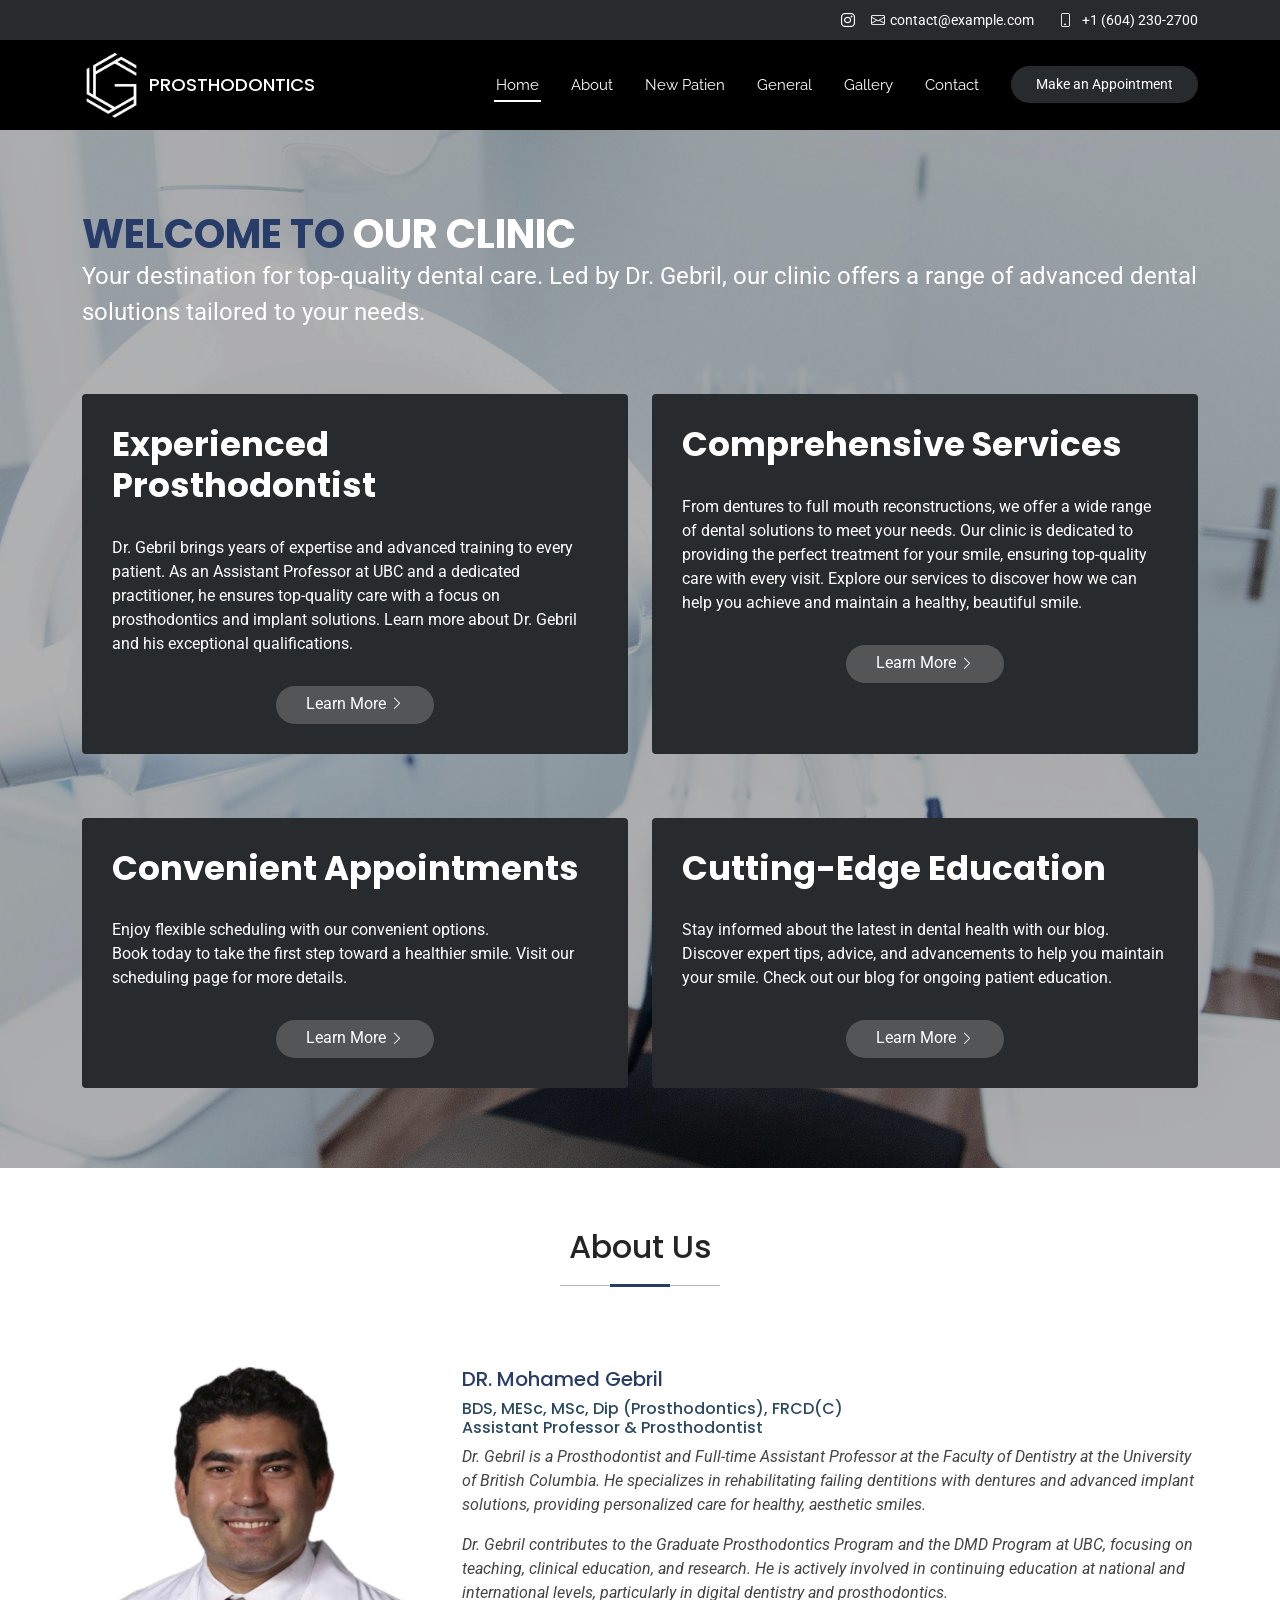
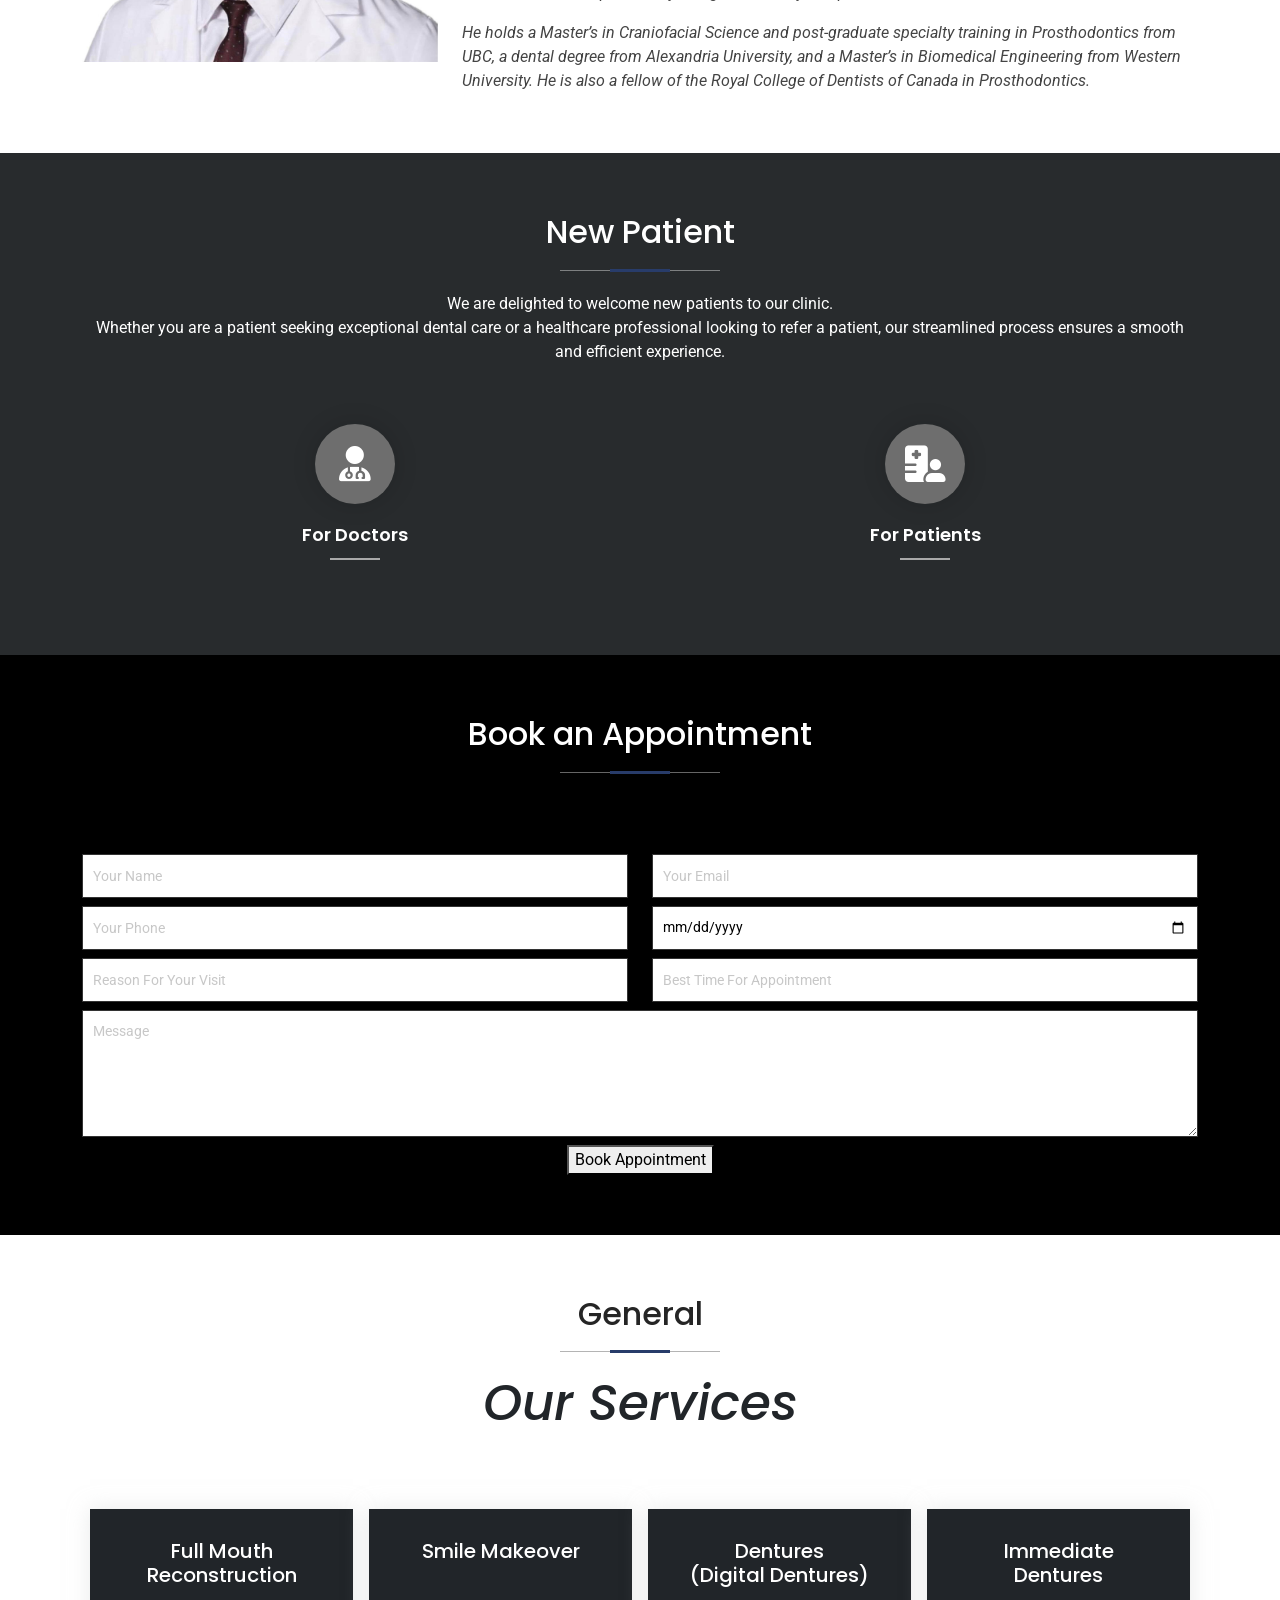
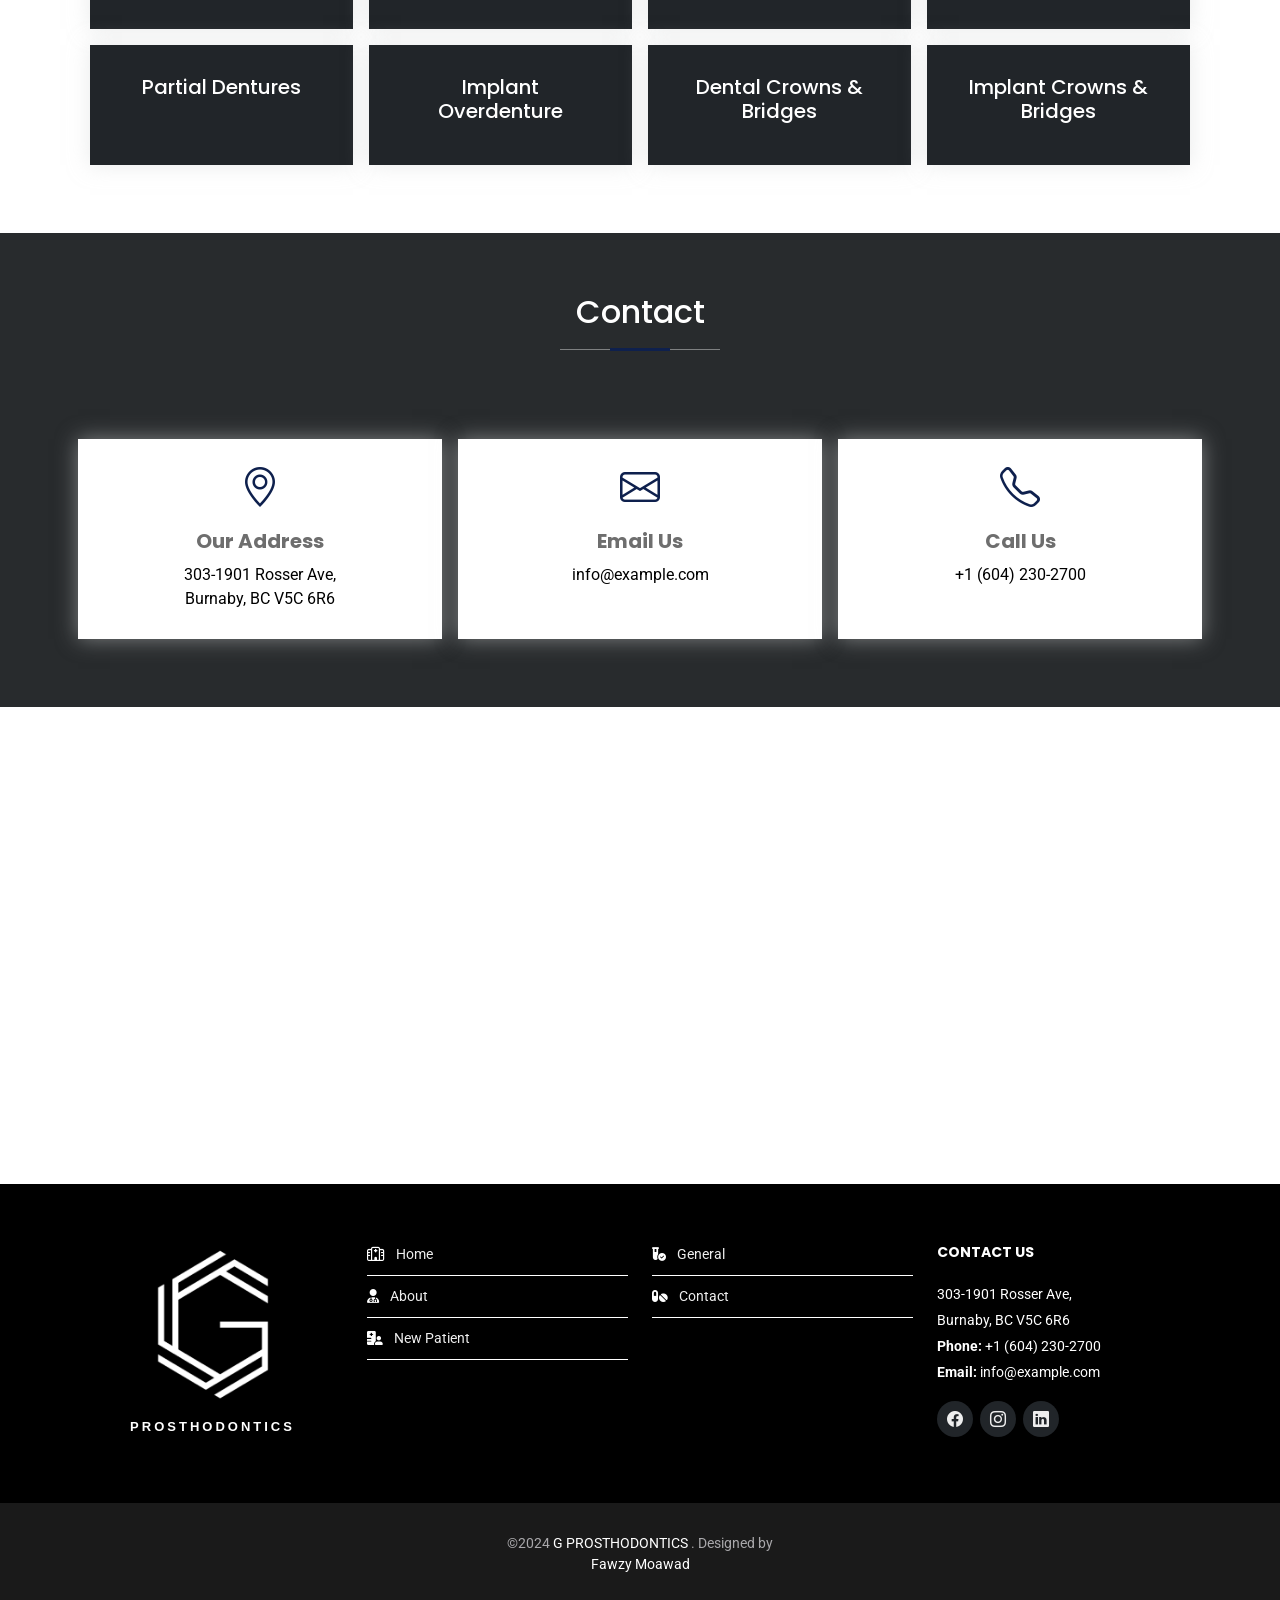
==== commit 039c140b: "add mssege to forms." ====
--- a/index.html
+++ b/index.html
@@ -226,66 +226,48 @@
       </div>
     </section><!-- End New Patient Section -->
 
-    <!-- Appointment Section -->
     <section id="appointment" class="appointment section">
-      <!-- Section Title -->
       <div class="container section-title" data-aos="fade-up">
-        <h2>Book Your Appointment Today!</h2>
-      </div><!-- End Section Title -->
-
+          <h2>Book an Appointment</h2>
+      </div>
+  
       <div class="container" data-aos="fade-up" data-aos-delay="100">
-        <form id="appointmentForm" role="form" class="php-email-form">
-          <div class="row">
-            <div class="col-md-4 form-group">
-              <input type="text" name="name" class="form-control" id="name" placeholder="Your Name" required="">
-            </div>
-            <div class="col-md-4 form-group mt-3 mt-md-0">
-              <input type="email" class="form-control" name="email" id="email" placeholder="Your Email" required="">
-            </div>
-            <div class="col-md-4 form-group mt-3 mt-md-0">
-              <input type="tel" class="form-control" name="phone" id="phone" placeholder="Your Phone" required="">
-            </div>
-          </div>
-          <div class="row">
-            <div class="col-md-4 form-group mt-3">
-              <input type="datetime-local" name="date" class="form-control datepicker" id="date" placeholder="Appointment Date" required="">
-            </div>
-            <div class="col-md-4 form-group mt-3">
-              <select name="reson" id="reson" class="form-select" required="">
-                <option value="">Reason For Your Visit</option>
-                <option value="reson1">Full Mouth Recinstruction</option>
-                <option value="reson2">Smile Makeover</option>
-                <option value="reson3">Dentures</option>
-                <option value="reson4">Immediate Dentures</option>
-                <option value="reson5">Partial Dentures</option>
-                <option value="reson6">Denture Reline</option>
-                <option value="reson7">Implant Overdenture</option>
-                <option value="reson8">Dental Bridges</option>
-                <option value="reson9">Dental Crown</option>
-                <option value="reson10">Bruxism Treatment</option>
-                <option value="reson11">Not Sure</option>
-              </select>
-            </div>
-            <div class="col-md-4 form-group mt-3">
-              <select name="bestTime" id="bestTime" class="form-select" required="">
-                <option value="">Best Time For Appointment</option>
-                <option value="bestTime1">Morning</option>
-                <option value="bestTime2">Afternoon</option>
-              </select>
-            </div>
-          </div>
-          <div class="form-group mt-3">
-            <textarea class="form-control" name="message" rows="5" placeholder="Message (Optional)"></textarea>
-          </div>
-          <div class="mt-3">
-            <div class="loading">Loading</div>
-            <div class="error-message"></div>
-            <div class="sent-message">Your appointment request has been sent successfully. Thank you!</div>
-            <div class="text-center"><button type="button" onclick="submitForm()">Make an Appointment</button></div>
-          </div>
-        </form>
-      </div>
-    </section><!-- /Appointment Section -->
+          <form id="appointmentForm" role="form" class="php-email-form">
+              <div class="row">
+                  <div class="col-md-6 form-group">
+                      <input type="text" name="name" class="form-control" id="name" placeholder="Your Name" required>
+                  </div>
+                  <div class="col-md-6 form-group">
+                      <input type="email" class="form-control" name="email" id="email" placeholder="Your Email" required>
+                  </div>
+              </div>
+              <div class="row">
+                  <div class="col-md-6 form-group">
+                      <input type="tel" class="form-control" name="phone" id="phone" placeholder="Your Phone" required>
+                  </div>
+                  <div class="col-md-6 form-group">
+                      <input type="date" name="date" class="form-control" id="date" placeholder="Appointment Date" required>
+                  </div>
+              </div>
+              <div class="row">
+                  <div class="col-md-6 form-group">
+                      <input type="text" class="form-control" name="reason" id="reason" placeholder="Reason For Your Visit" required>
+                  </div>
+                  <div class="col-md-6 form-group">
+                      <input type="text" class="form-control" name="bestTime" id="bestTime" placeholder="Best Time For Appointment" required>
+                  </div>
+              </div>
+              <div class="form-group">
+                  <textarea class="form-control" name="message" rows="5" placeholder="Message"></textarea>
+              </div>
+              <div class="text-center">
+                  <button type="button" onclick="submitAppointmentForm()">Book Appointment</button>
+              </div>
+              <div id="appointmentSentMessage" class="sent-message" style="display: none;">Your appointment has been sent successfully. Thank you!</div>
+          </form>
+      </div>
+  </section>
+  
 
 
 
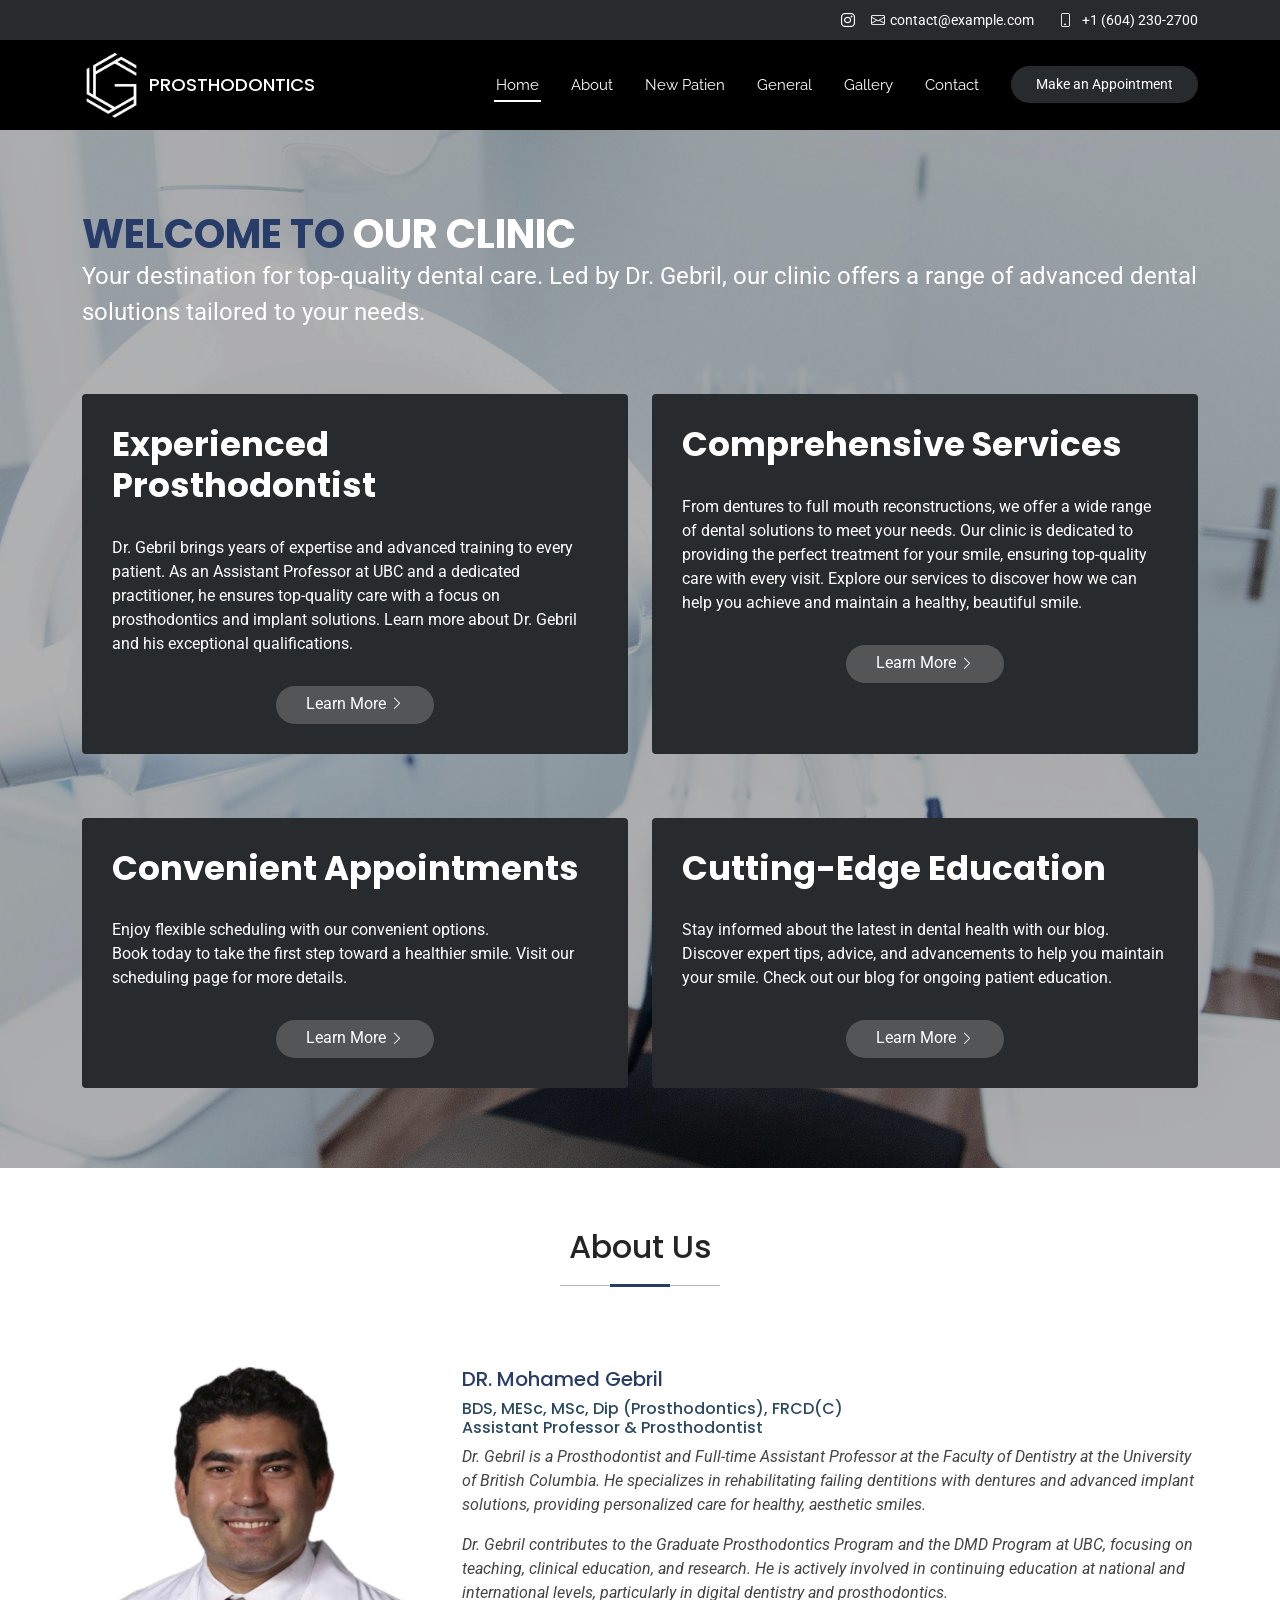
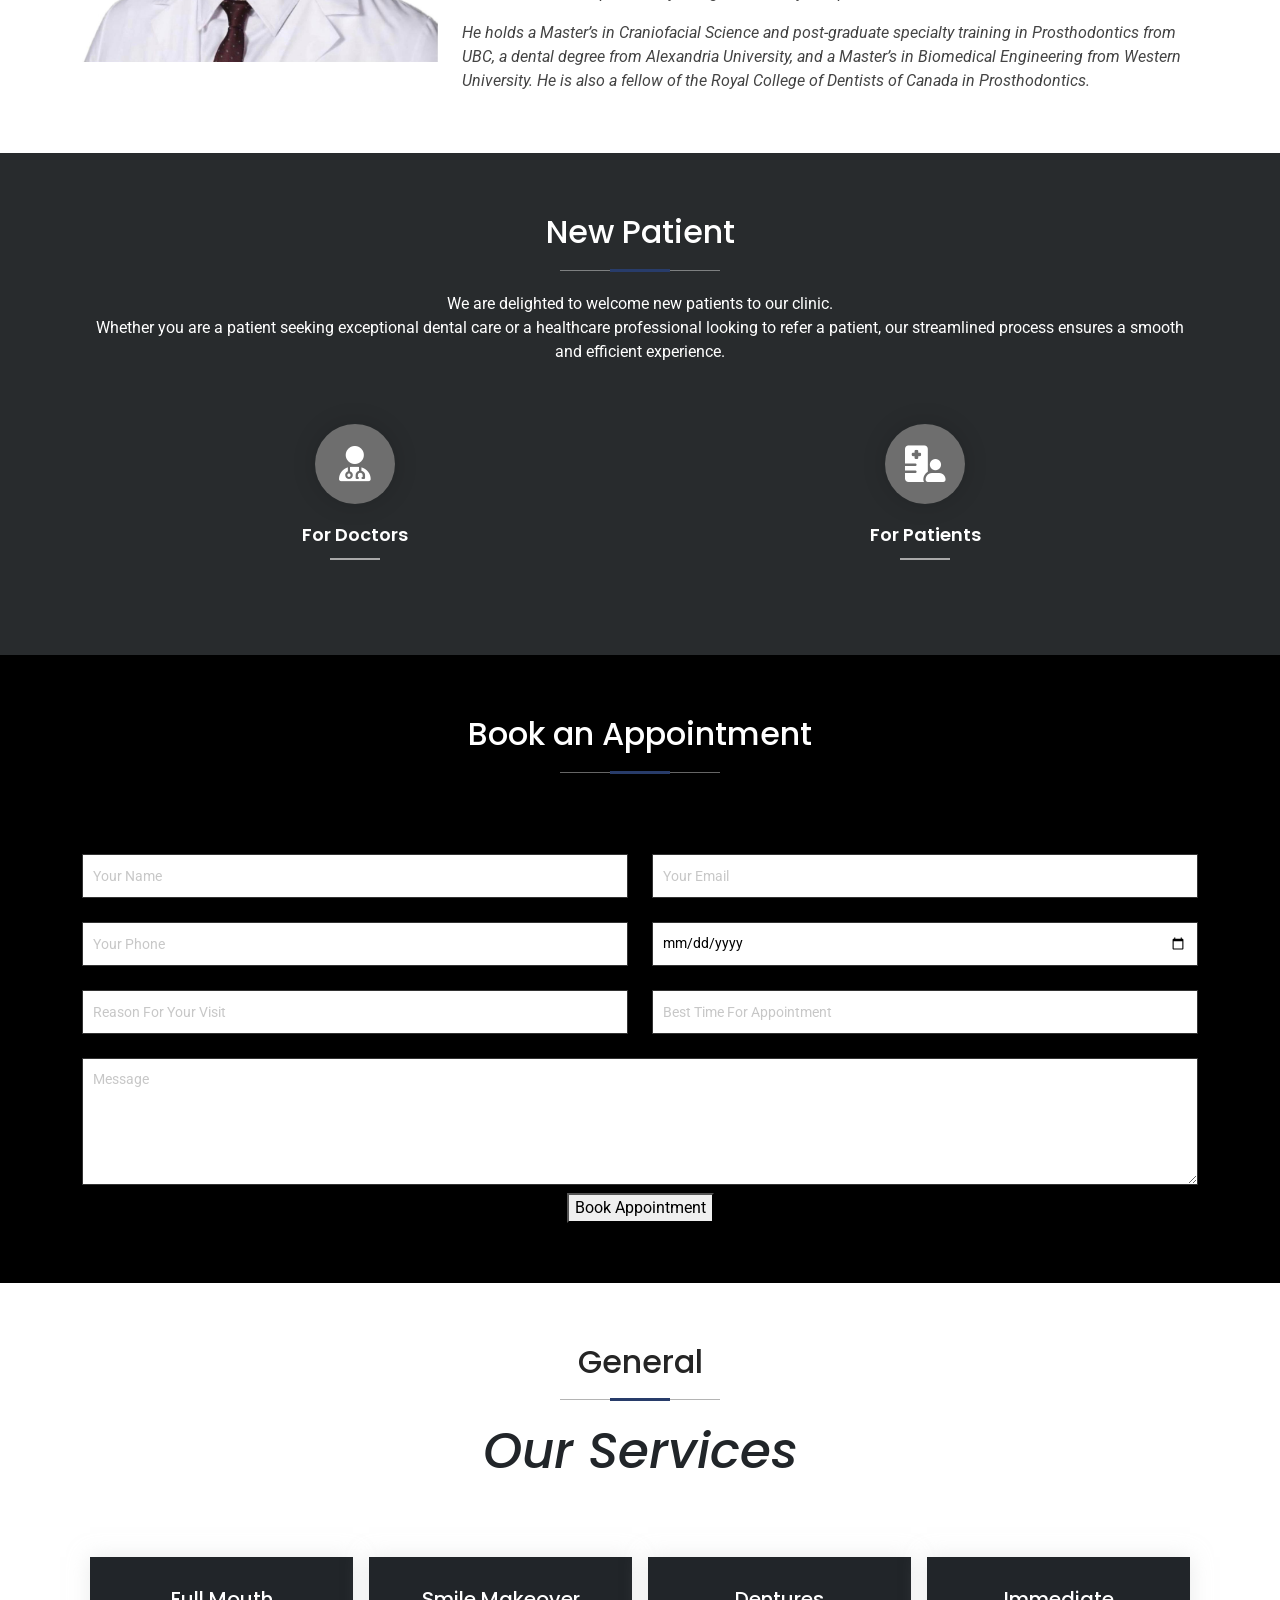
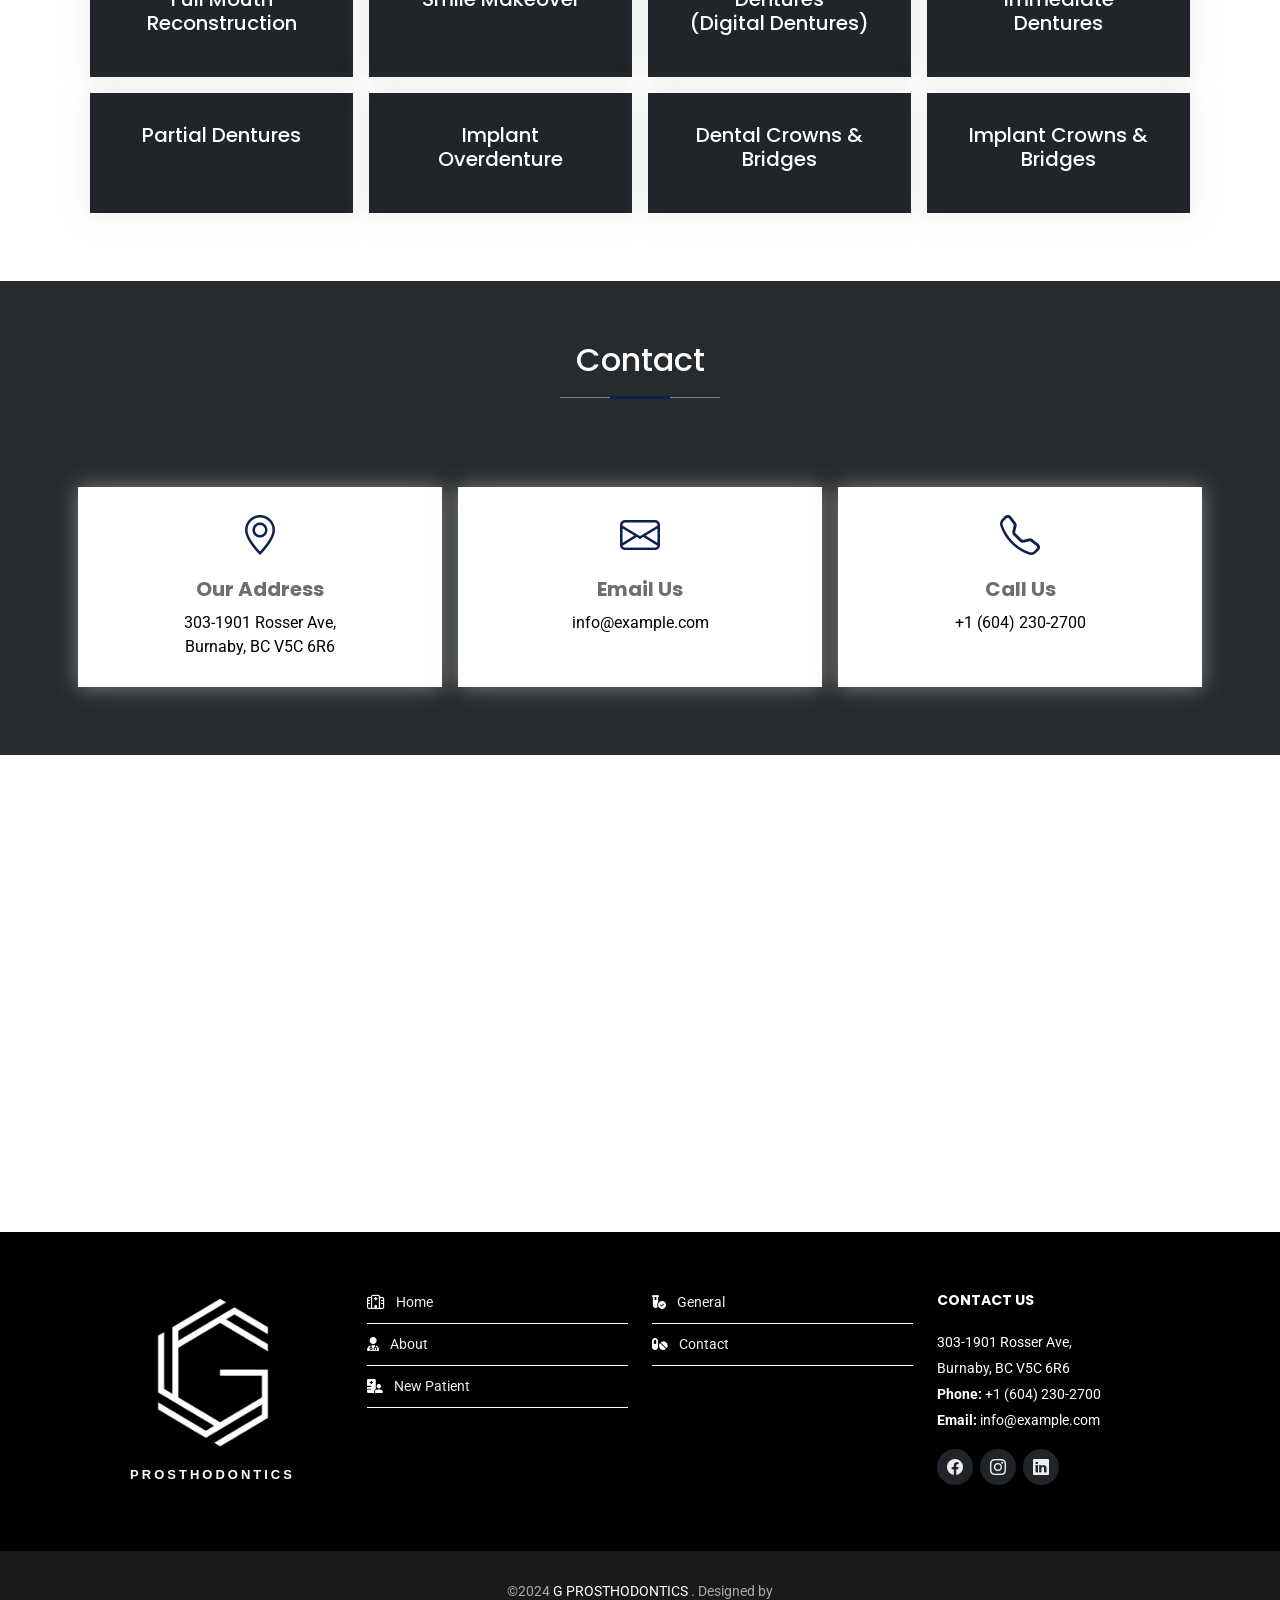
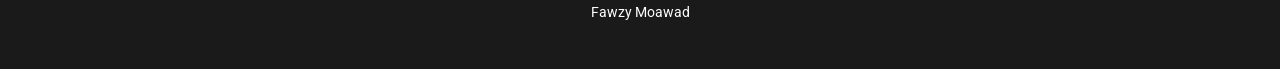
==== commit 365a6458: "return to old style of form" ====
--- a/index.html
+++ b/index.html
@@ -230,34 +230,33 @@
       <div class="container section-title" data-aos="fade-up">
           <h2>Book an Appointment</h2>
       </div>
-  
       <div class="container" data-aos="fade-up" data-aos-delay="100">
           <form id="appointmentForm" role="form" class="php-email-form">
               <div class="row">
                   <div class="col-md-6 form-group">
                       <input type="text" name="name" class="form-control" id="name" placeholder="Your Name" required>
                   </div>
-                  <div class="col-md-6 form-group">
+                  <div class="col-md-6 form-group mt-3 mt-md-0">
                       <input type="email" class="form-control" name="email" id="email" placeholder="Your Email" required>
                   </div>
               </div>
               <div class="row">
-                  <div class="col-md-6 form-group">
+                  <div class="col-md-6 form-group mt-3">
                       <input type="tel" class="form-control" name="phone" id="phone" placeholder="Your Phone" required>
                   </div>
-                  <div class="col-md-6 form-group">
+                  <div class="col-md-6 form-group mt-3">
                       <input type="date" name="date" class="form-control" id="date" placeholder="Appointment Date" required>
                   </div>
               </div>
               <div class="row">
-                  <div class="col-md-6 form-group">
+                  <div class="col-md-6 form-group mt-3">
                       <input type="text" class="form-control" name="reason" id="reason" placeholder="Reason For Your Visit" required>
                   </div>
-                  <div class="col-md-6 form-group">
+                  <div class="col-md-6 form-group mt-3">
                       <input type="text" class="form-control" name="bestTime" id="bestTime" placeholder="Best Time For Appointment" required>
                   </div>
               </div>
-              <div class="form-group">
+              <div class="form-group mt-3">
                   <textarea class="form-control" name="message" rows="5" placeholder="Message"></textarea>
               </div>
               <div class="text-center">
@@ -266,7 +265,7 @@
               <div id="appointmentSentMessage" class="sent-message" style="display: none;">Your appointment has been sent successfully. Thank you!</div>
           </form>
       </div>
-  </section>
+    </section>
   
 
 
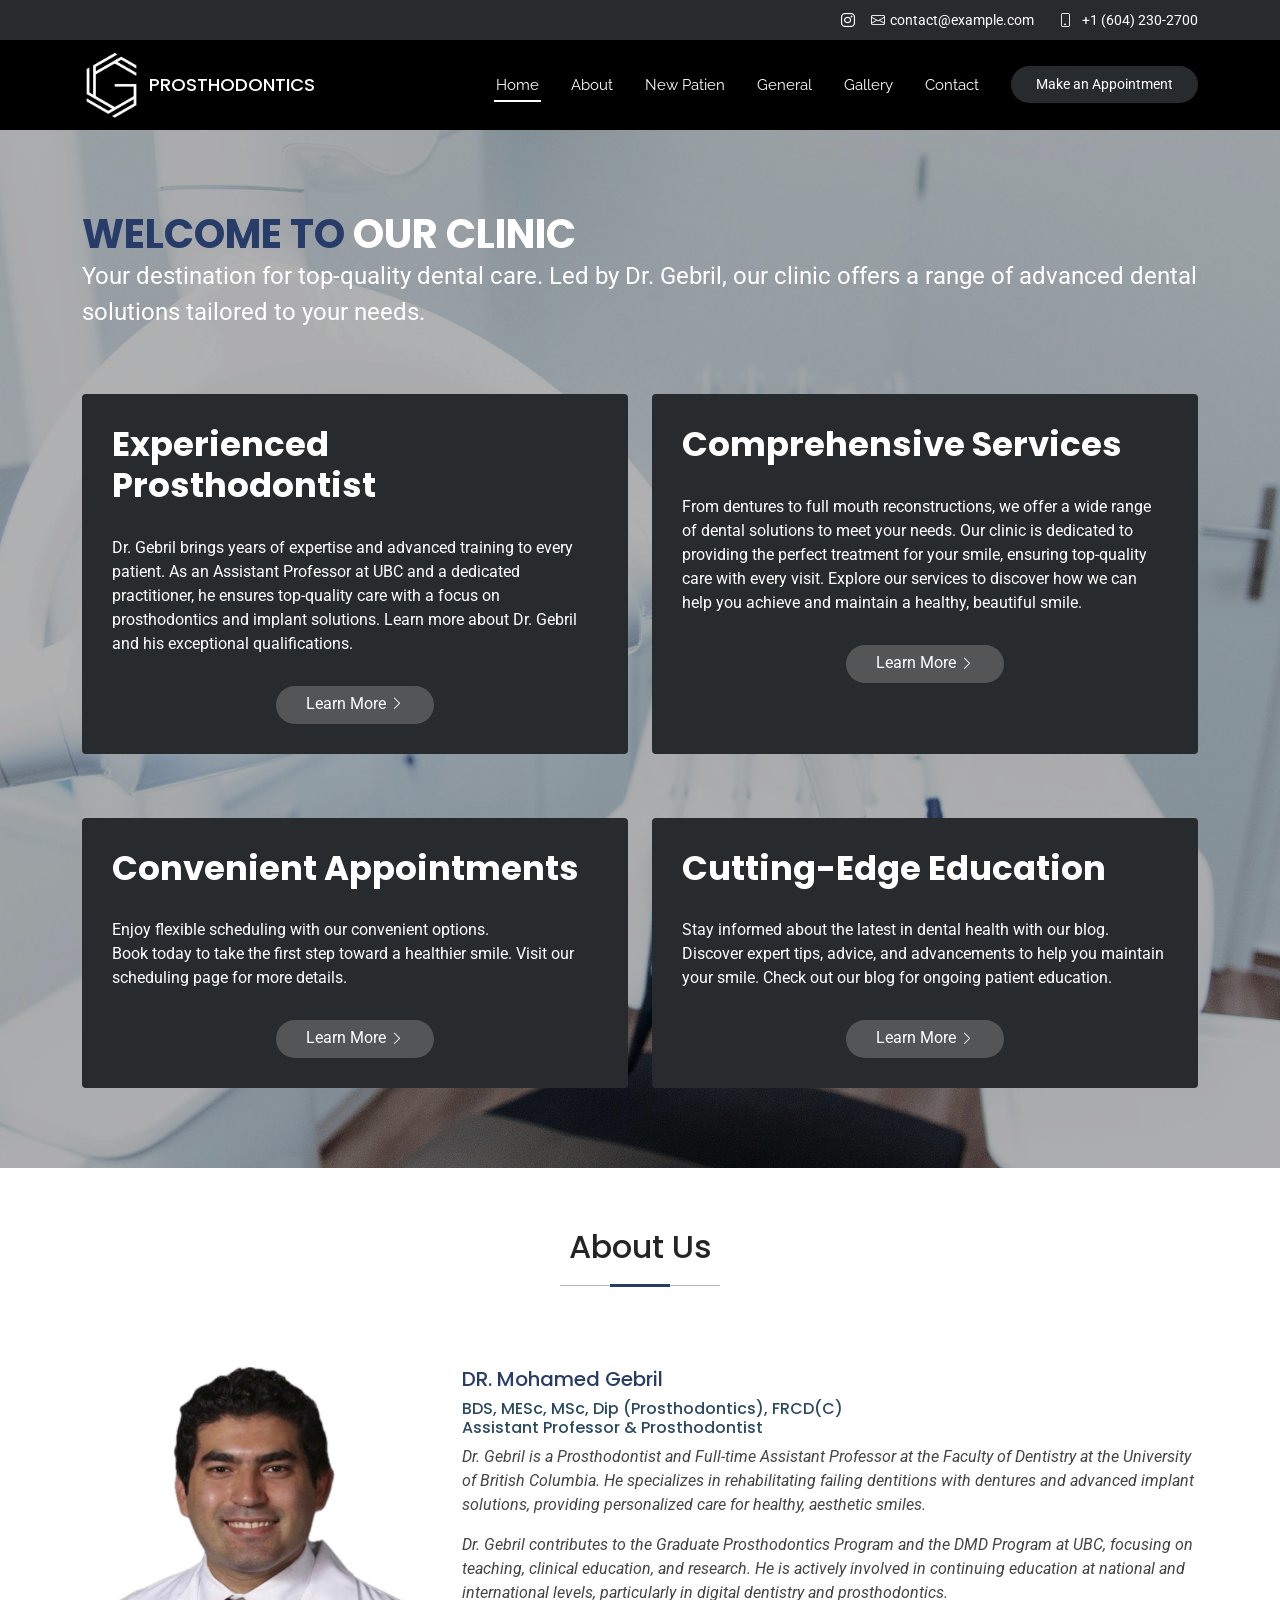
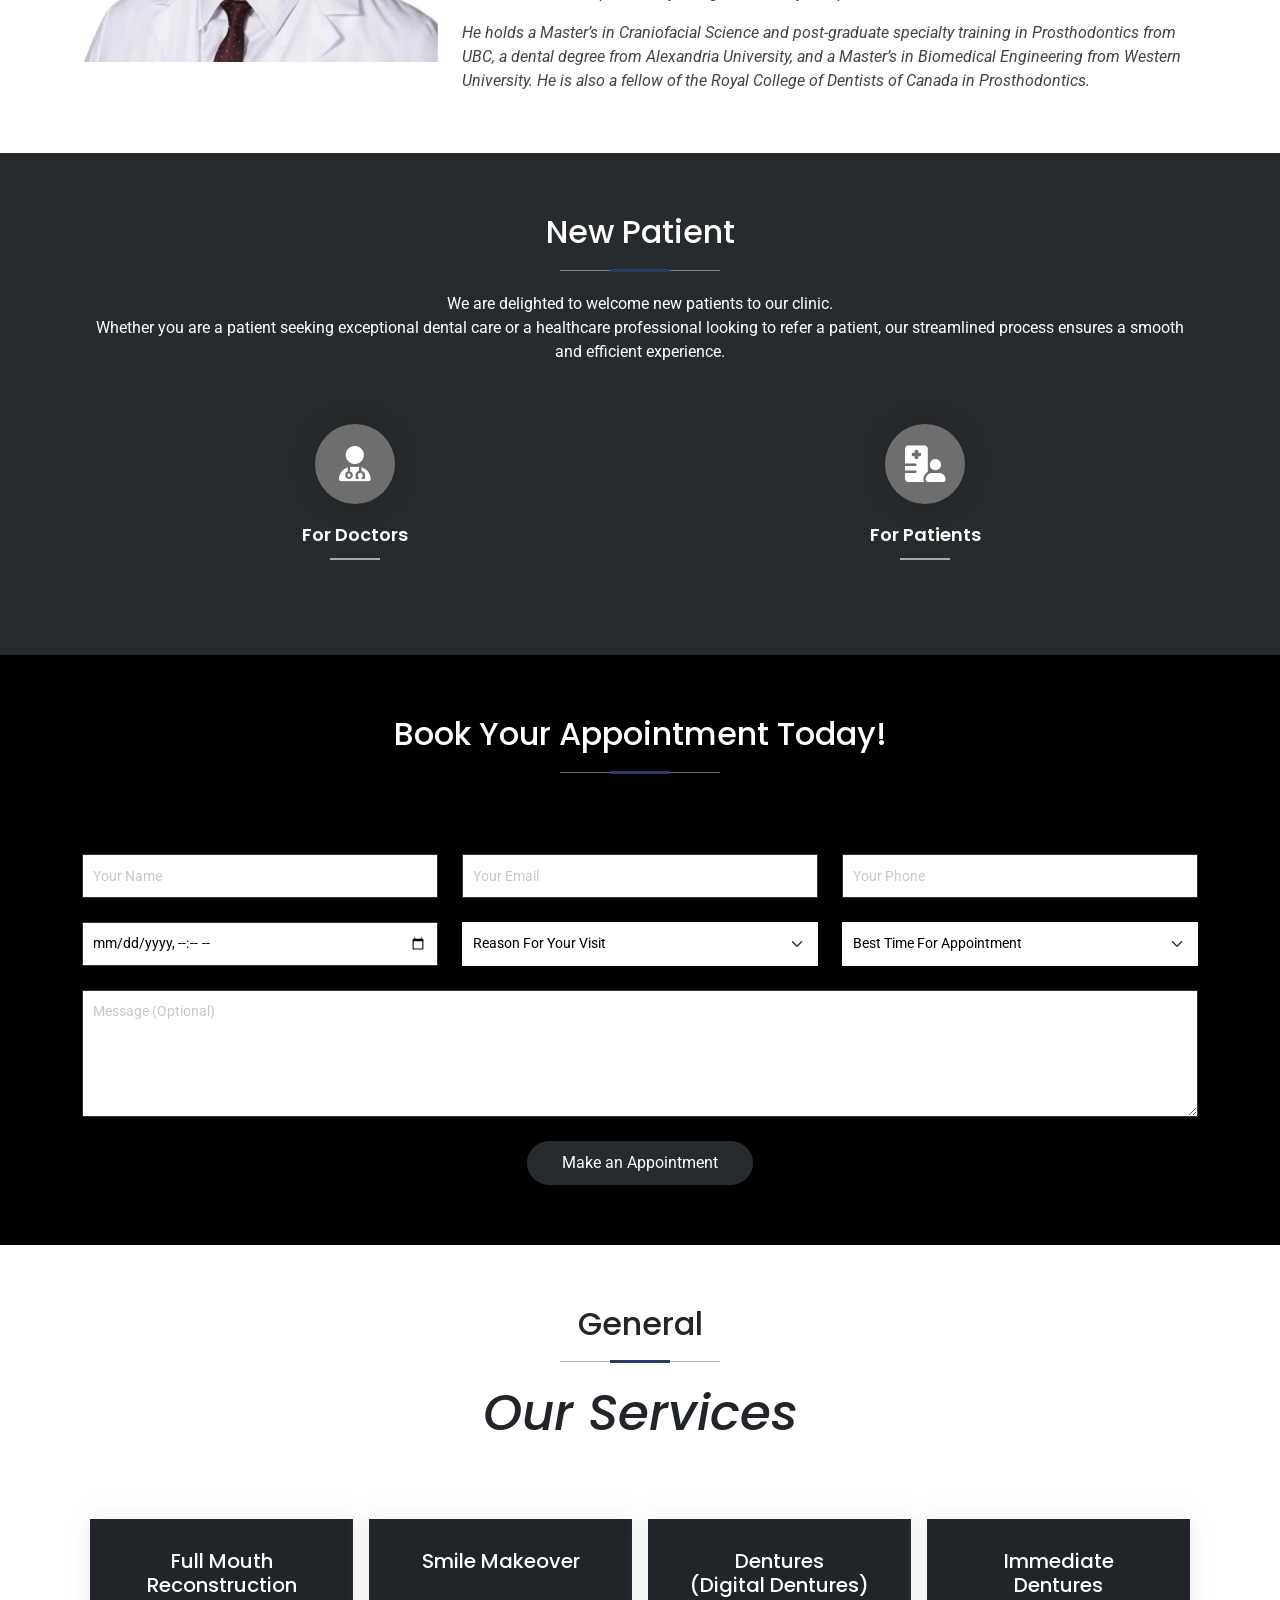
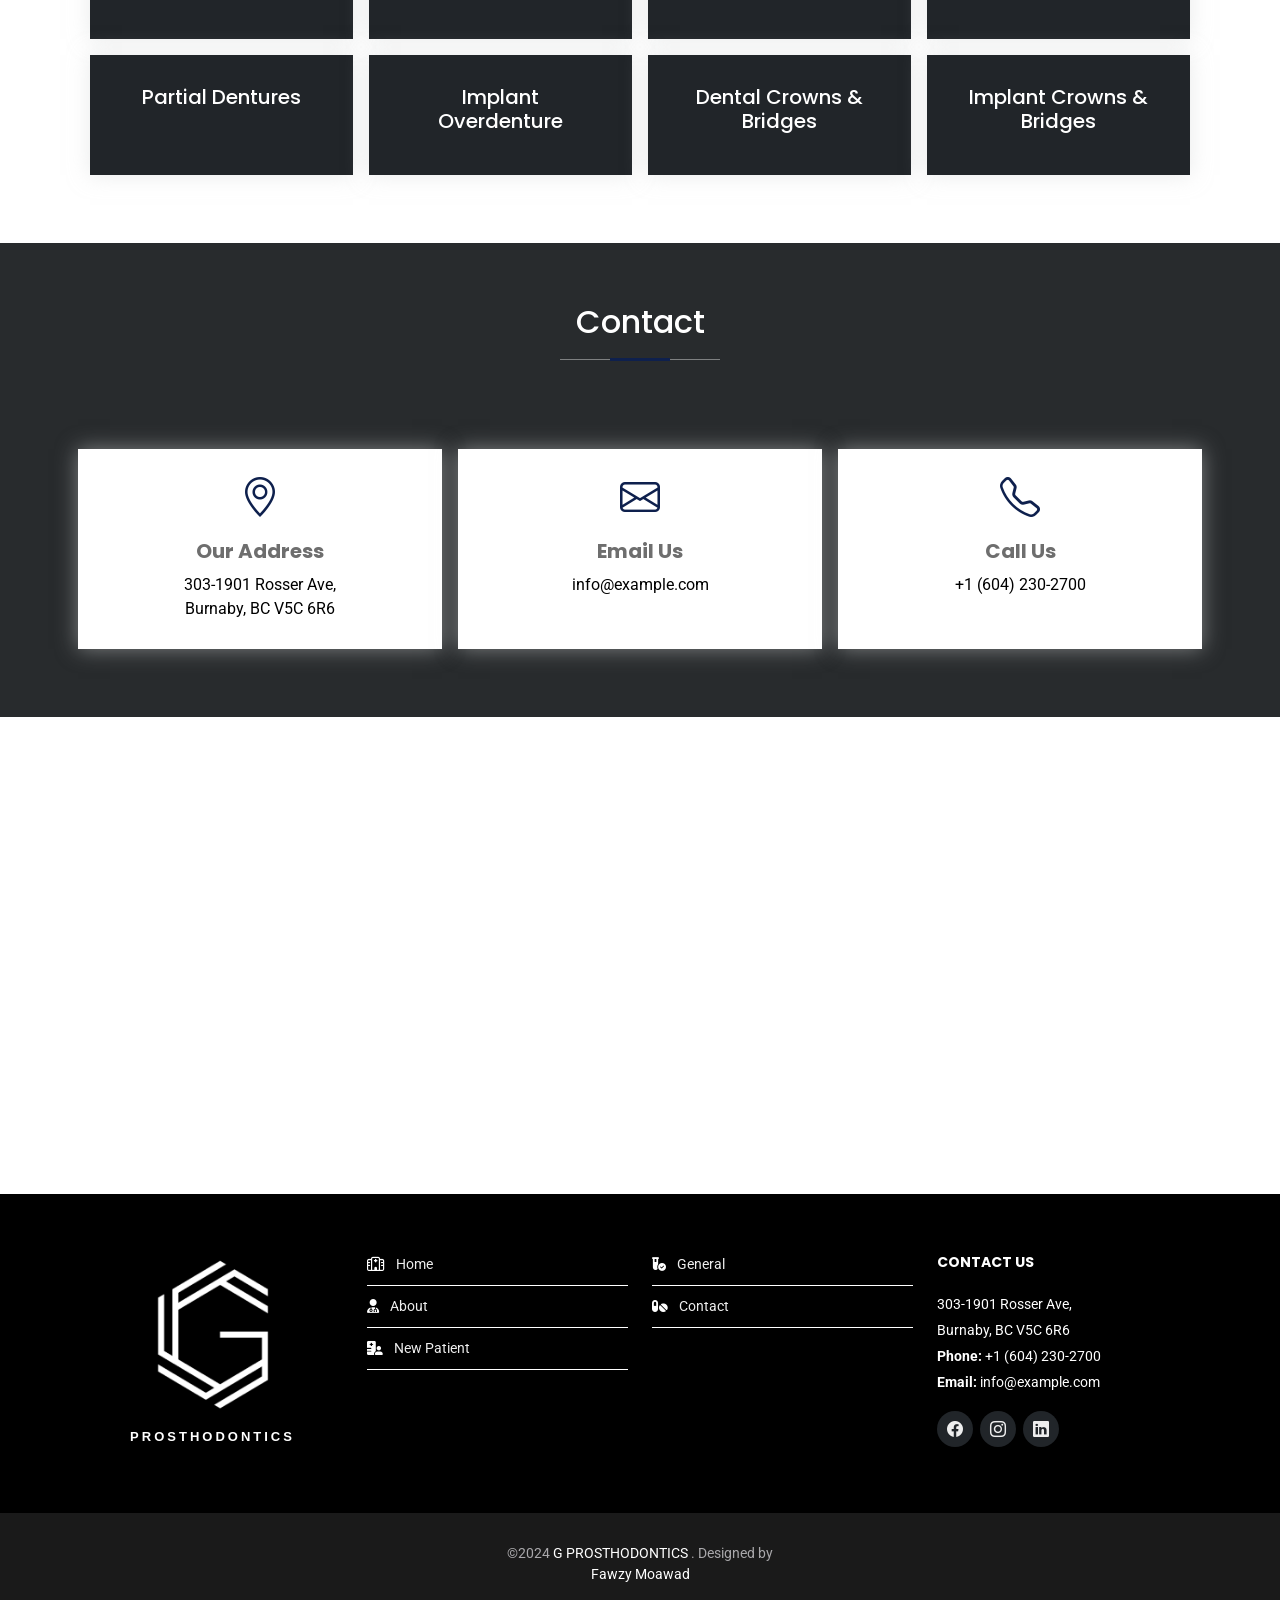
==== commit 8c9cccaa: "try to fix form style" ====
--- a/index.html
+++ b/index.html
@@ -226,48 +226,70 @@
       </div>
     </section><!-- End New Patient Section -->
 
+    <!-- ======= Appointment Section ======= -->
+
+    <!-- Appointment Section -->
     <section id="appointment" class="appointment section">
+      <!-- Section Title -->
       <div class="container section-title" data-aos="fade-up">
-          <h2>Book an Appointment</h2>
-      </div>
+        <h2>Book Your Appointment Today!</h2>
+      </div><!-- End Section Title -->
+
       <div class="container" data-aos="fade-up" data-aos-delay="100">
-          <form id="appointmentForm" role="form" class="php-email-form">
-              <div class="row">
-                  <div class="col-md-6 form-group">
-                      <input type="text" name="name" class="form-control" id="name" placeholder="Your Name" required>
-                  </div>
-                  <div class="col-md-6 form-group mt-3 mt-md-0">
-                      <input type="email" class="form-control" name="email" id="email" placeholder="Your Email" required>
-                  </div>
-              </div>
-              <div class="row">
-                  <div class="col-md-6 form-group mt-3">
-                      <input type="tel" class="form-control" name="phone" id="phone" placeholder="Your Phone" required>
-                  </div>
-                  <div class="col-md-6 form-group mt-3">
-                      <input type="date" name="date" class="form-control" id="date" placeholder="Appointment Date" required>
-                  </div>
-              </div>
-              <div class="row">
-                  <div class="col-md-6 form-group mt-3">
-                      <input type="text" class="form-control" name="reason" id="reason" placeholder="Reason For Your Visit" required>
-                  </div>
-                  <div class="col-md-6 form-group mt-3">
-                      <input type="text" class="form-control" name="bestTime" id="bestTime" placeholder="Best Time For Appointment" required>
-                  </div>
-              </div>
-              <div class="form-group mt-3">
-                  <textarea class="form-control" name="message" rows="5" placeholder="Message"></textarea>
-              </div>
-              <div class="text-center">
-                  <button type="button" onclick="submitAppointmentForm()">Book Appointment</button>
-              </div>
-              <div id="appointmentSentMessage" class="sent-message" style="display: none;">Your appointment has been sent successfully. Thank you!</div>
-          </form>
-      </div>
-    </section>
+        <form id="appointmentForm" role="form" class="php-email-form" onsubmit="submitForm(event)">
+          <div class="row">
+            <div class="col-md-4 form-group">
+              <input type="text" name="name" class="form-control" id="name" placeholder="Your Name" required>
+            </div>
+            <div class="col-md-4 form-group mt-3 mt-md-0">
+              <input type="email" class="form-control" name="email" id="email" placeholder="Your Email" required>
+            </div>
+            <div class="col-md-4 form-group mt-3 mt-md-0">
+              <input type="tel" class="form-control" name="phone" id="phone" placeholder="Your Phone" required>
+            </div>
+          </div>
+          <div class="row">
+            <div class="col-md-4 form-group mt-3">
+              <input type="datetime-local" name="date" class="form-control datepicker" id="date" placeholder="Appointment Date" required>
+            </div>
+            <div class="col-md-4 form-group mt-3">
+              <select name="reson" id="reson" class="form-select" required>
+                <option value="">Reason For Your Visit</option>
+                <option value="reson1">Full Mouth Recinstruction</option>
+                <option value="reson2">Smile Makeover</option>
+                <option value="reson3">Dentures</option>
+                <option value="reson4">Immediate Dentures</option>
+                <option value="reson5">Partial Dentures</option>
+                <option value="reson6">Denture Reline</option>
+                <option value="reson7">Implant Overdenture</option>
+                <option value="reson8">Dental Bridges</option>
+                <option value="reson9">Dental Crown</option>
+                <option value="reson10">Bruxism Treatment</option>
+                <option value="reson11">Not Sure</option>
+              </select>
+            </div>
+            <div class="col-md-4 form-group mt-3">
+              <select name="bestTime" id="bestTime" class="form-select" required>
+                <option value="">Best Time For Appointment</option>
+                <option value="bestTime1">Morning</option>
+                <option value="bestTime2">Afternoon</option>
+              </select>
+            </div>
+          </div>
+          <div class="form-group mt-3">
+            <textarea class="form-control" name="message" rows="5" placeholder="Message (Optional)"></textarea>
+          </div>
+          <div class="mt-3">
+            <div class="loading">Loading</div>
+            <div class="error-message"></div>
+            <div class="sent-message" style="display:none;">Your appointment request has been sent successfully. Thank you!</div>
+            <div class="text-center"><button type="submit">Make an Appointment</button></div>
+          </div>
+        </form>
+      </div>
+    </section><!-- /Appointment Section -->
+
   
-
 
 
 
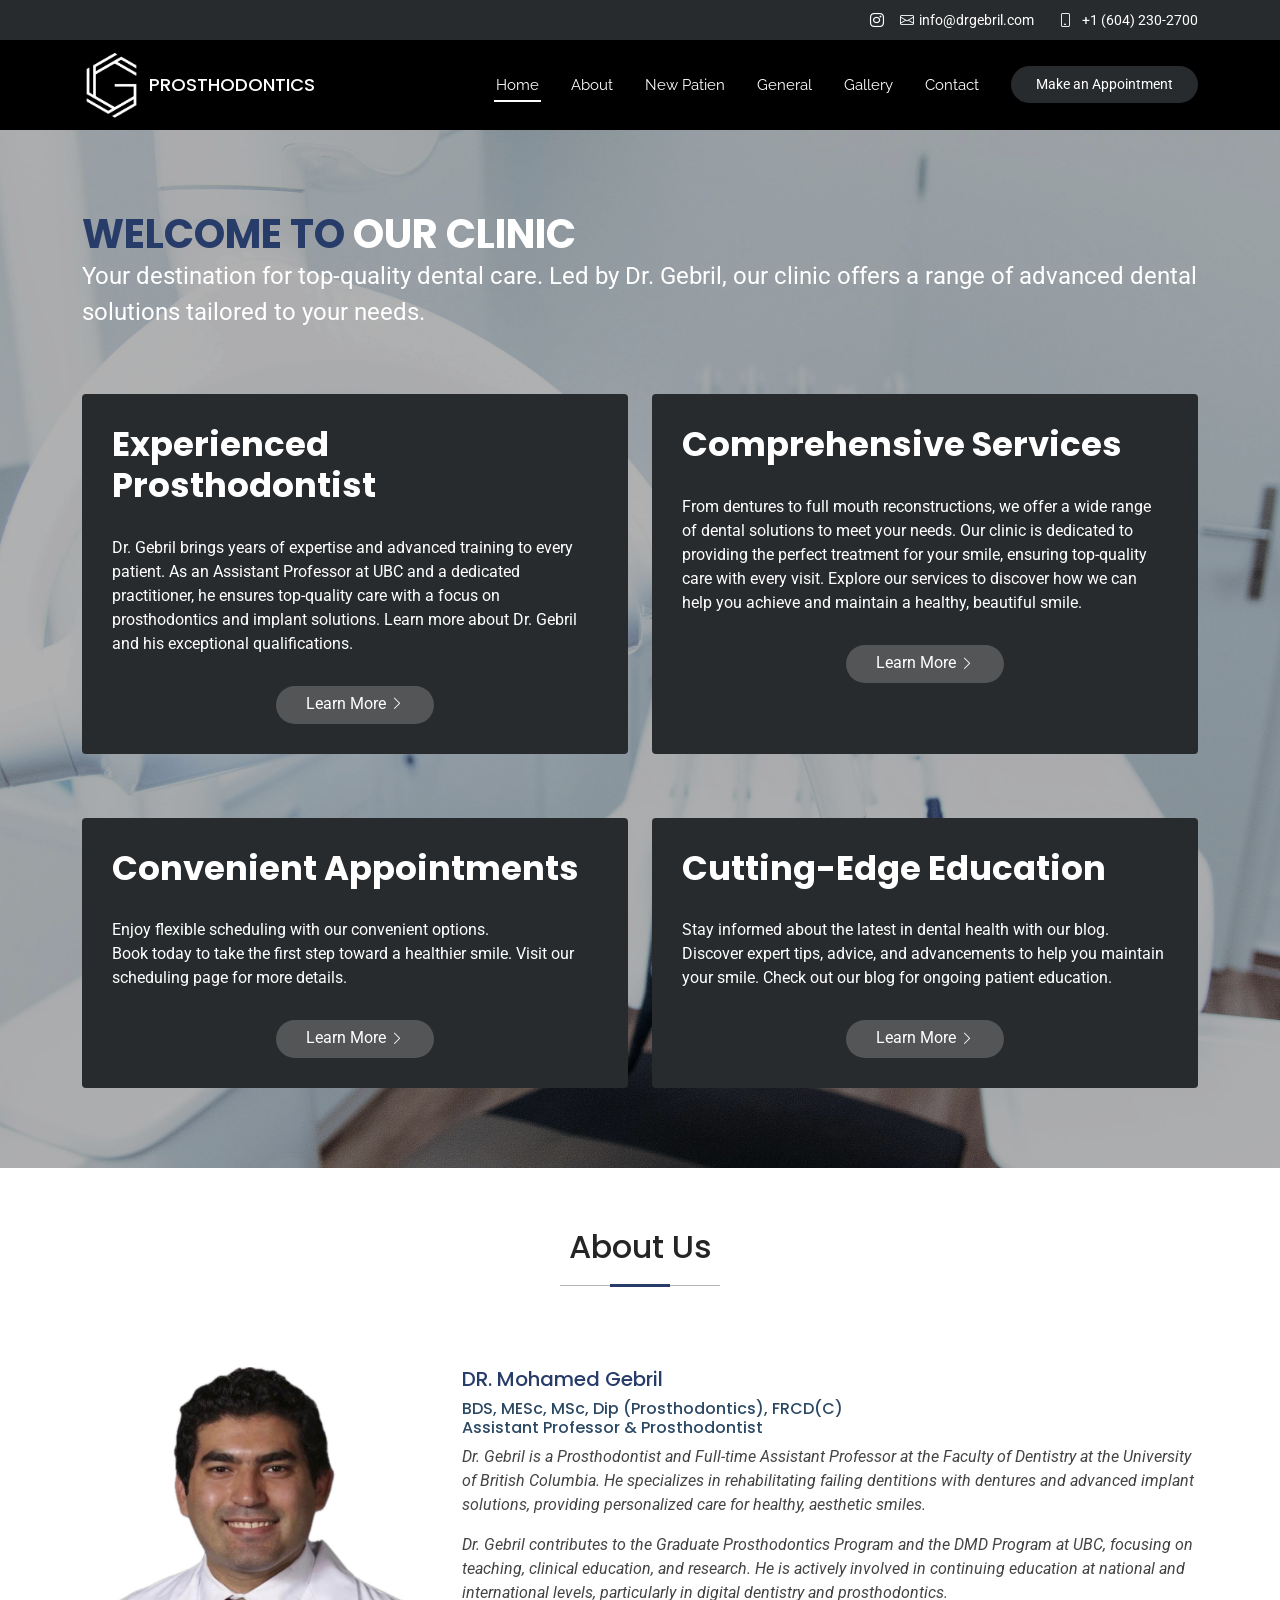
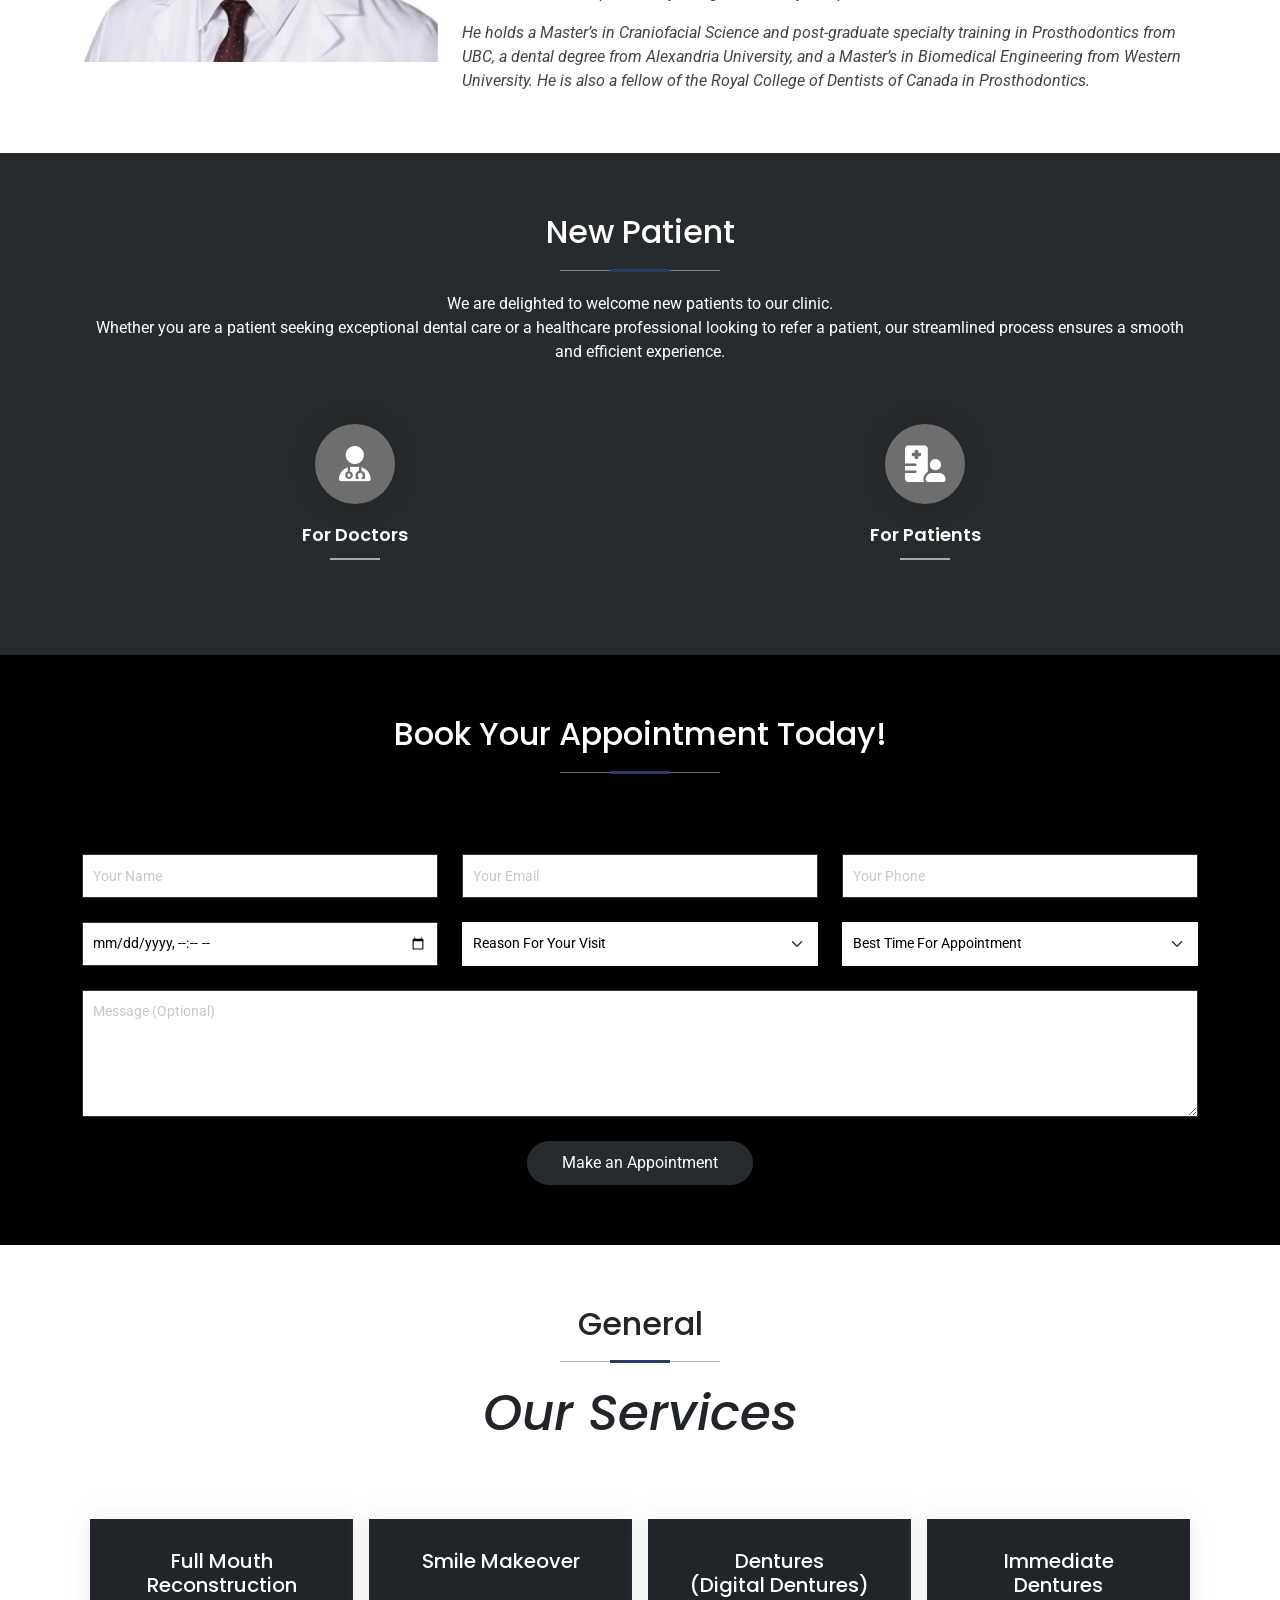
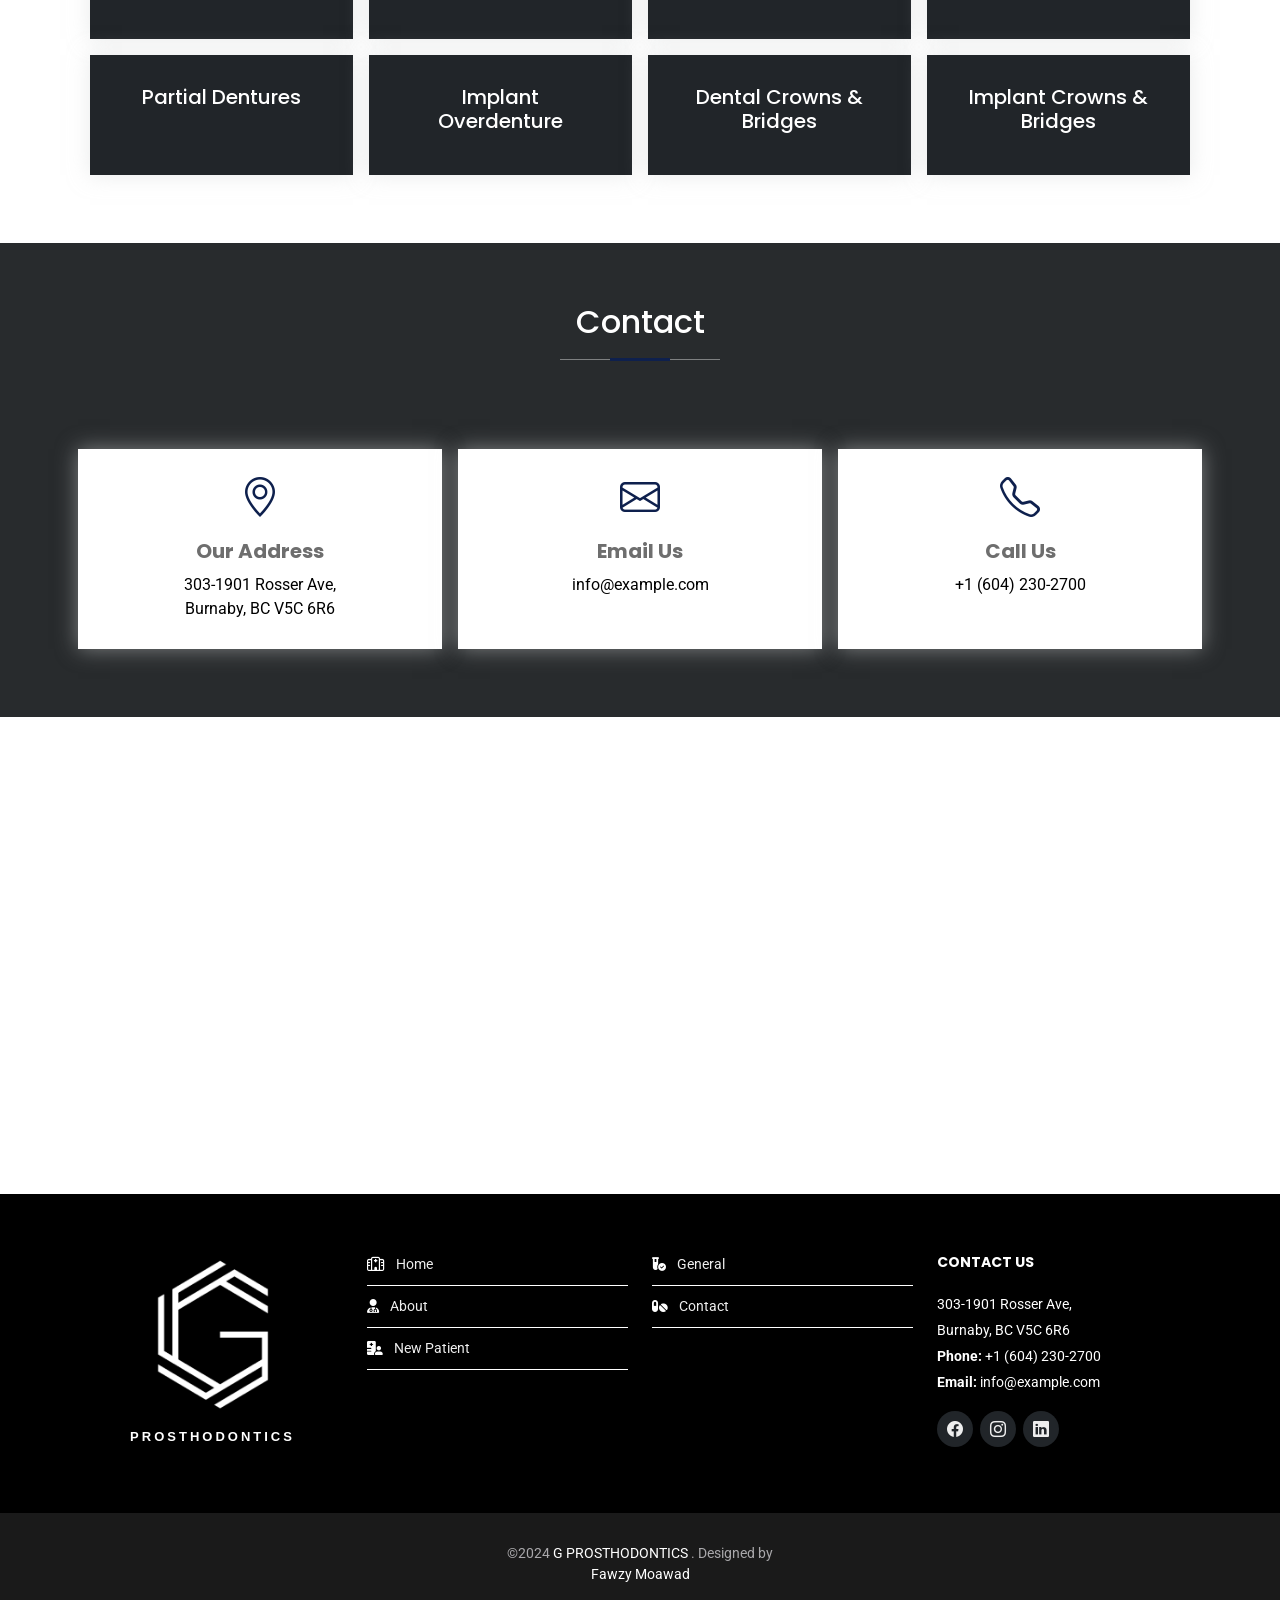
==== commit d64dd00a: "add the valuse for the form labeels." ====
--- a/index.html
+++ b/index.html
@@ -39,7 +39,7 @@
         </div>
         <div class="contact-info d-flex align-items-center">
           <a href="https://www.instagram.com/dr.gebril_?igsh=M2RpeDV5MXRocHpx&utm_source=qr" class="instagram" target="_blank"><i class="bi bi-instagram d-flex align-items-center p-3"></i></a>         
-          <i class="bi bi-envelope d-flex align-items-center"><a href="mailto:contact@example.com">contact@example.com</a></i>
+          <i class="bi bi-envelope d-flex align-items-center"><a href="mailto:info@drgebril.com">info@drgebril.com</a></i>
           <i class="bi bi-phone d-flex align-items-center ms-4"><a href="tel:+16042302700"><span>+1 (604) 230-2700</span></a></i>
         </div>
       </div>
@@ -228,7 +228,6 @@
 
     <!-- ======= Appointment Section ======= -->
 
-    <!-- Appointment Section -->
     <section id="appointment" class="appointment section">
       <!-- Section Title -->
       <div class="container section-title" data-aos="fade-up">
@@ -236,43 +235,43 @@
       </div><!-- End Section Title -->
 
       <div class="container" data-aos="fade-up" data-aos-delay="100">
-        <form id="appointmentForm" role="form" class="php-email-form" onsubmit="submitForm(event)">
+        <form id="appointmentForm" method="post" action="mailto:info@drgebril.com" enctype="text/plain" class="php-email-form">
           <div class="row">
             <div class="col-md-4 form-group">
-              <input type="text" name="name" class="form-control" id="name" placeholder="Your Name" required>
+              <input type="text" name="name" class="form-control" id="name" placeholder="Your Name" required="">
             </div>
             <div class="col-md-4 form-group mt-3 mt-md-0">
-              <input type="email" class="form-control" name="email" id="email" placeholder="Your Email" required>
+              <input type="email" class="form-control" name="email" id="email" placeholder="Your Email" required="">
             </div>
             <div class="col-md-4 form-group mt-3 mt-md-0">
-              <input type="tel" class="form-control" name="phone" id="phone" placeholder="Your Phone" required>
+              <input type="tel" class="form-control" name="phone" id="phone" placeholder="Your Phone" required="">
             </div>
           </div>
           <div class="row">
             <div class="col-md-4 form-group mt-3">
-              <input type="datetime-local" name="date" class="form-control datepicker" id="date" placeholder="Appointment Date" required>
+              <input type="datetime-local" name="date" class="form-control datepicker" id="date" placeholder="Appointment Date" required="">
             </div>
             <div class="col-md-4 form-group mt-3">
-              <select name="reson" id="reson" class="form-select" required>
+              <select name="reson" id="reson" class="form-select" required="">
                 <option value="">Reason For Your Visit</option>
-                <option value="reson1">Full Mouth Recinstruction</option>
-                <option value="reson2">Smile Makeover</option>
-                <option value="reson3">Dentures</option>
-                <option value="reson4">Immediate Dentures</option>
-                <option value="reson5">Partial Dentures</option>
-                <option value="reson6">Denture Reline</option>
-                <option value="reson7">Implant Overdenture</option>
-                <option value="reson8">Dental Bridges</option>
-                <option value="reson9">Dental Crown</option>
-                <option value="reson10">Bruxism Treatment</option>
-                <option value="reson11">Not Sure</option>
+                <option value="Full_Mouth_Recinstruction">Full Mouth Recinstruction</option>
+                <option value="Smile_Makeover">Smile Makeover</option>
+                <option value="Dentures">Dentures</option>
+                <option value="Immediate_Dentures">Immediate Dentures</option>
+                <option value="Partial_Dentures">Partial Dentures</option>
+                <option value="Denture_Reline">Denture Reline</option>
+                <option value="Implant_Overdenture">Implant Overdenture</option>
+                <option value="Dental_Bridges">Dental Bridges</option>
+                <option value="Dental_Crown">Dental Crown</option>
+                <option value="Bruxism_Treatment">Bruxism Treatment</option>
+                <option value="Not_Sure">Not Sure</option>
               </select>
             </div>
             <div class="col-md-4 form-group mt-3">
-              <select name="bestTime" id="bestTime" class="form-select" required>
+              <select name="bestTime" id="bestTime" class="form-select" required="">
                 <option value="">Best Time For Appointment</option>
-                <option value="bestTime1">Morning</option>
-                <option value="bestTime2">Afternoon</option>
+                <option value="Morning">Morning</option>
+                <option value="Afternoon">Afternoon</option>
               </select>
             </div>
           </div>
@@ -282,7 +281,7 @@
           <div class="mt-3">
             <div class="loading">Loading</div>
             <div class="error-message"></div>
-            <div class="sent-message" style="display:none;">Your appointment request has been sent successfully. Thank you!</div>
+            <div class="sent-message">Your appointment request has been sent successfully. Thank you!</div>
             <div class="text-center"><button type="submit">Make an Appointment</button></div>
           </div>
         </form>
@@ -290,7 +289,6 @@
     </section><!-- /Appointment Section -->
 
   
-
 
 
     <!-- General Section -->
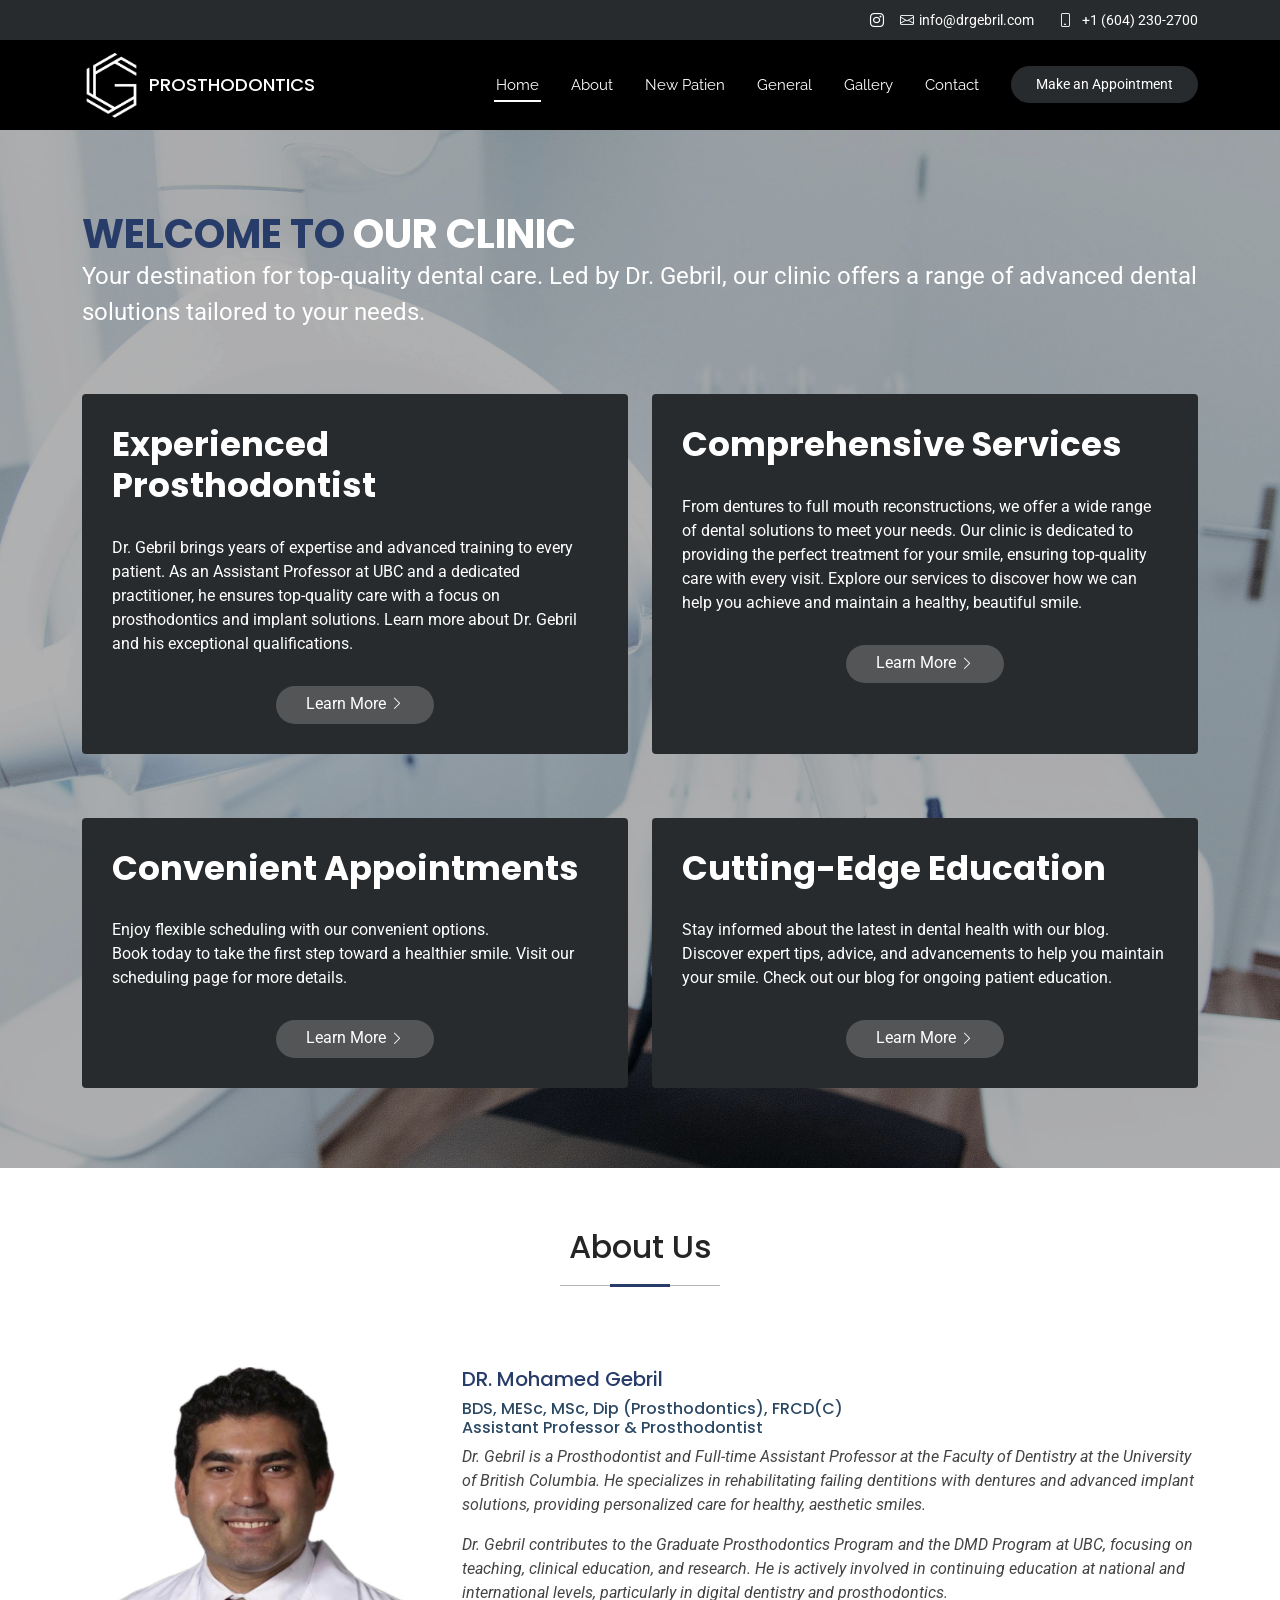
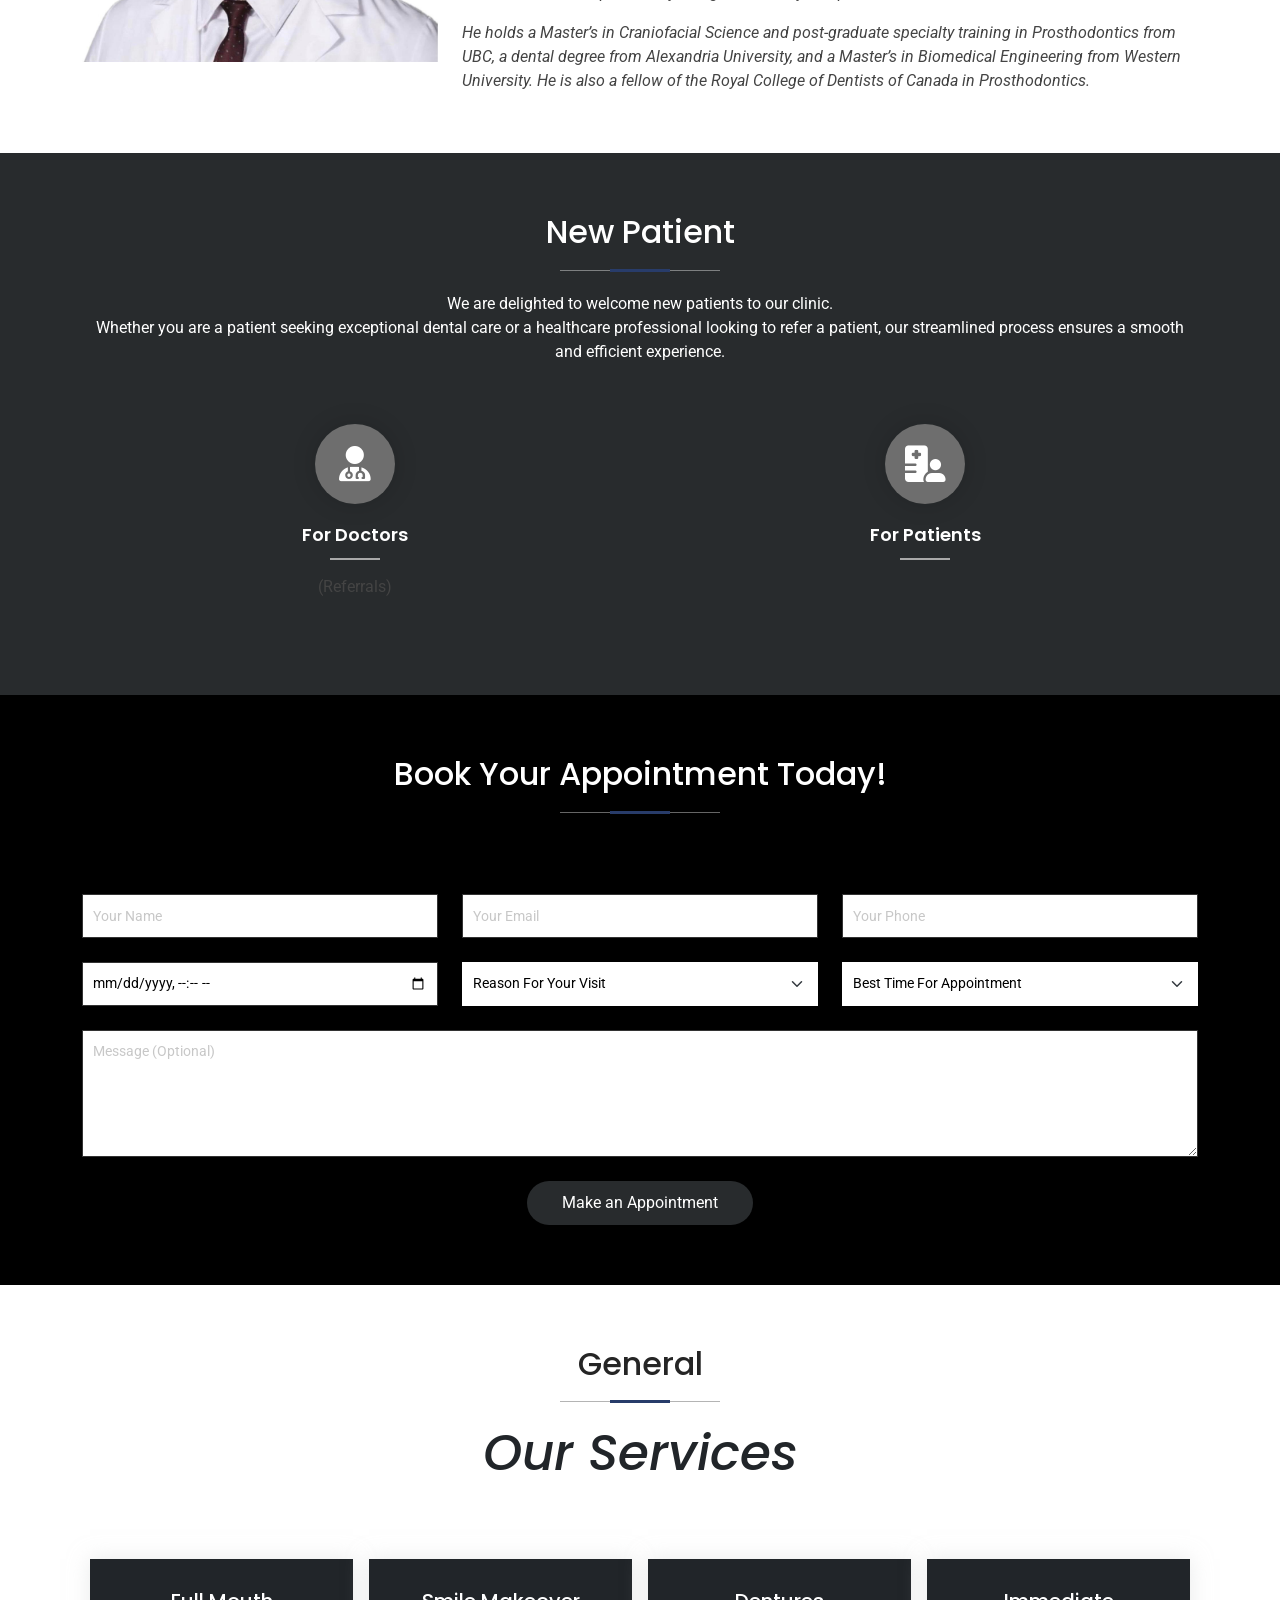
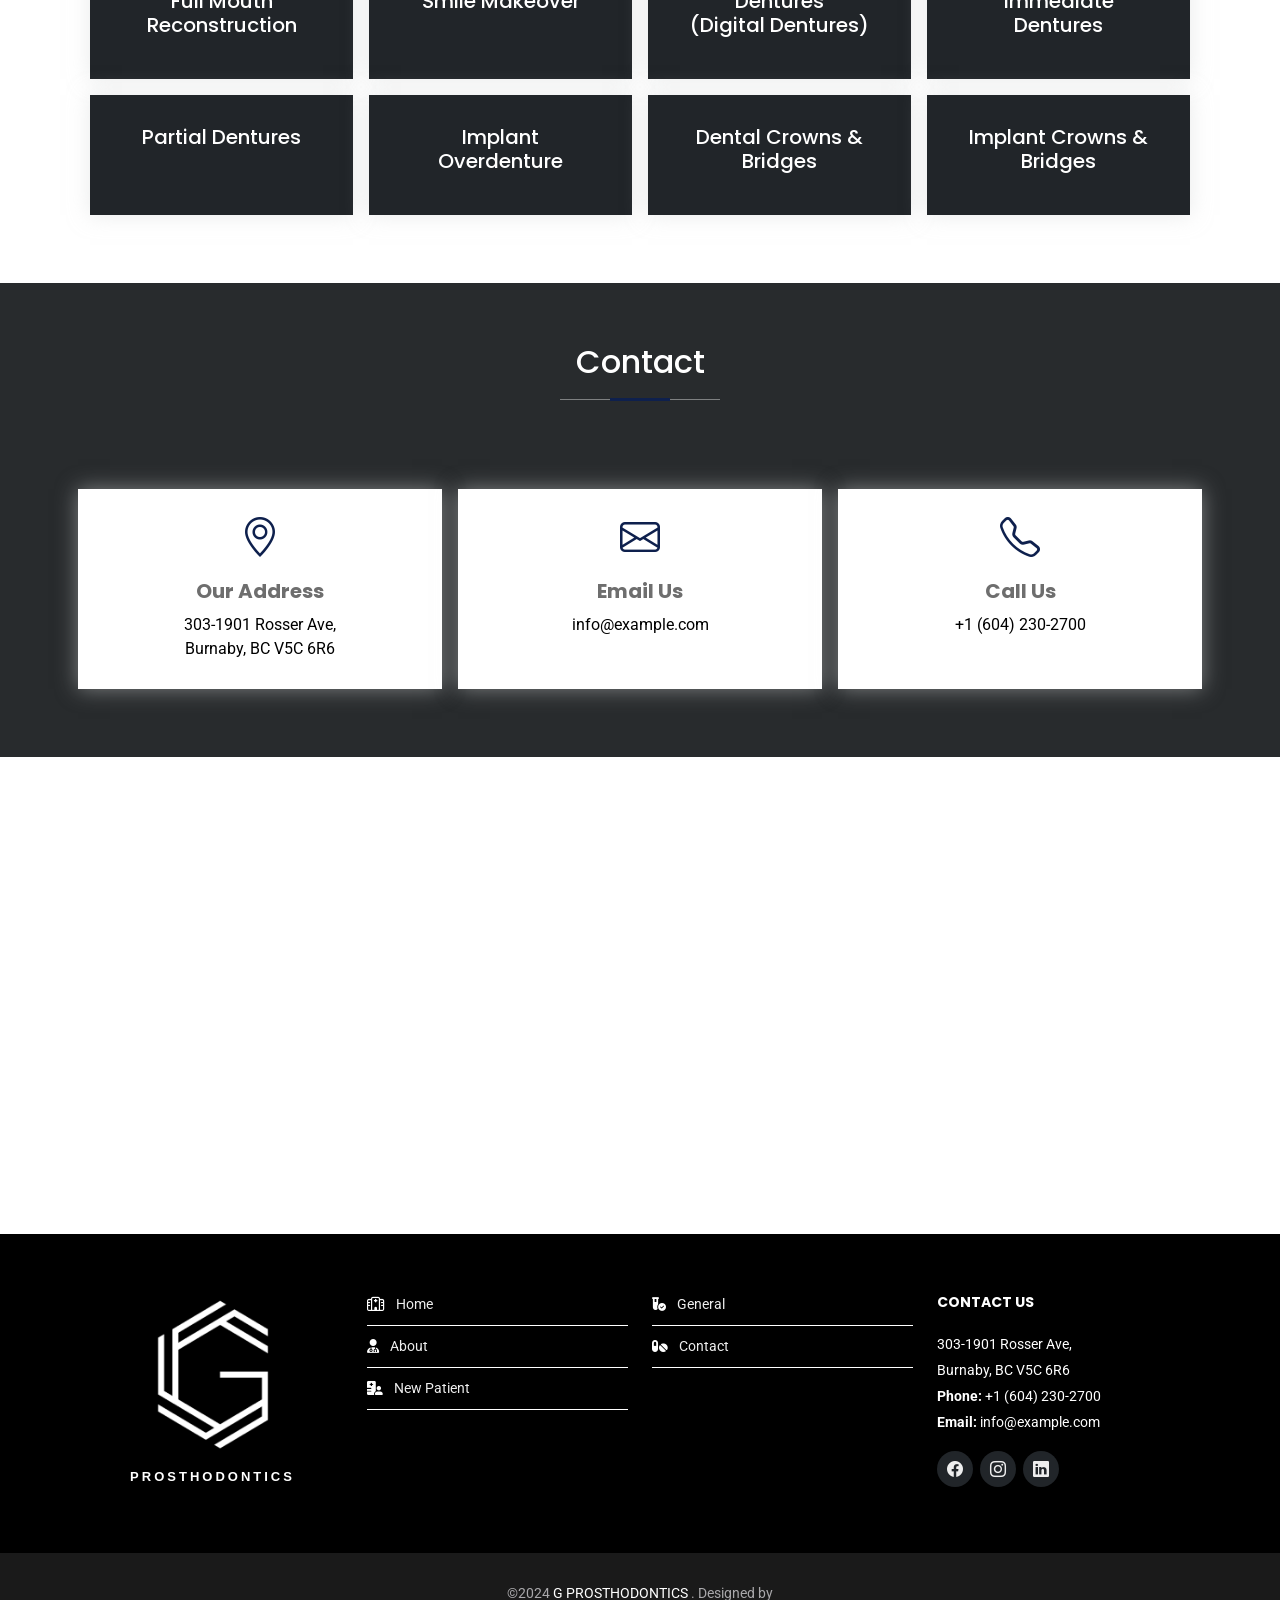
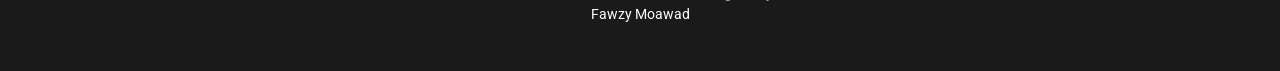
==== commit 376ac16b: "add p to for doctord h4." ====
--- a/index.html
+++ b/index.html
@@ -211,6 +211,7 @@
             <a href="dooctoorsFoorm.html">
               <div class="icon"><i class="fa-solid fa-user-doctor"></i></div>
               <h4 class="title"><a href="">For Doctors</a></h4>
+              <p class="text-center">(Referrals)</p>
             </a>
           </div>
           <div class="col-lg-6 col-md-6 icon-box" data-aos="zoom-in" data-aos-delay="200">
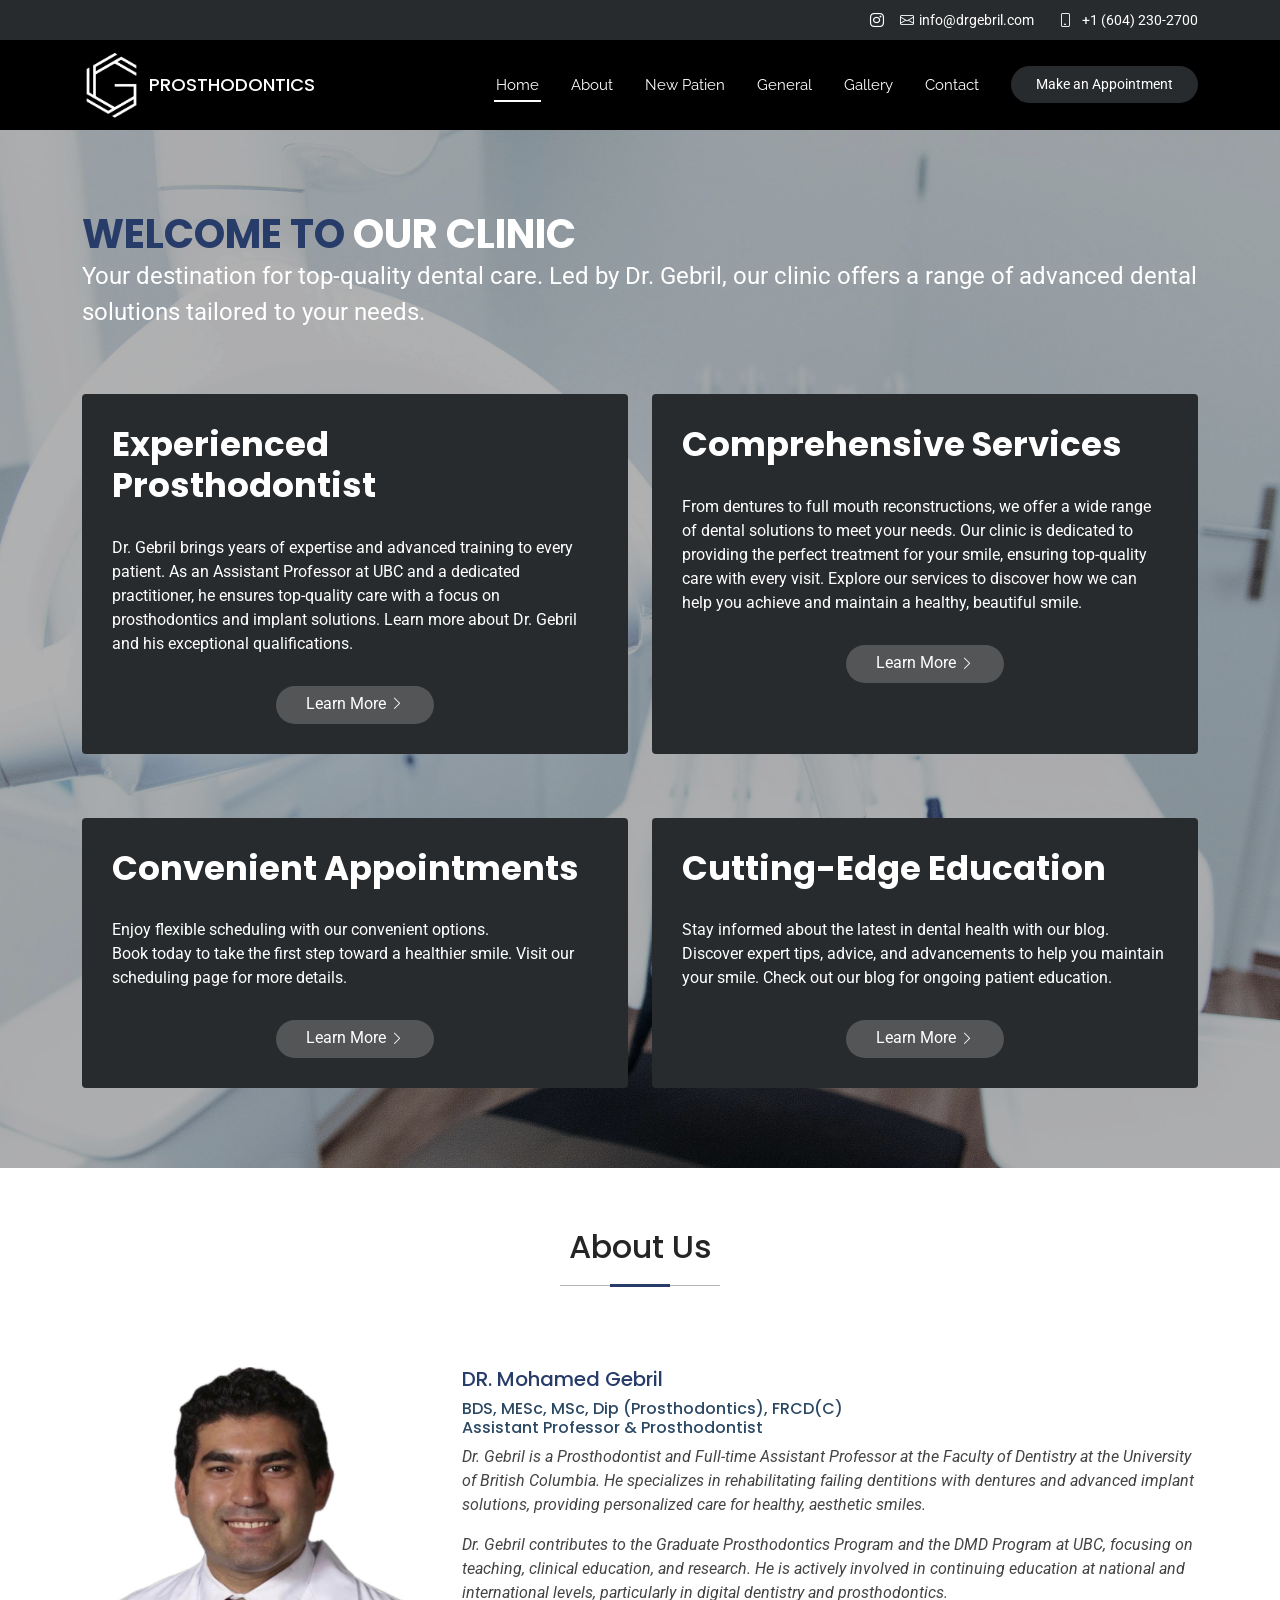
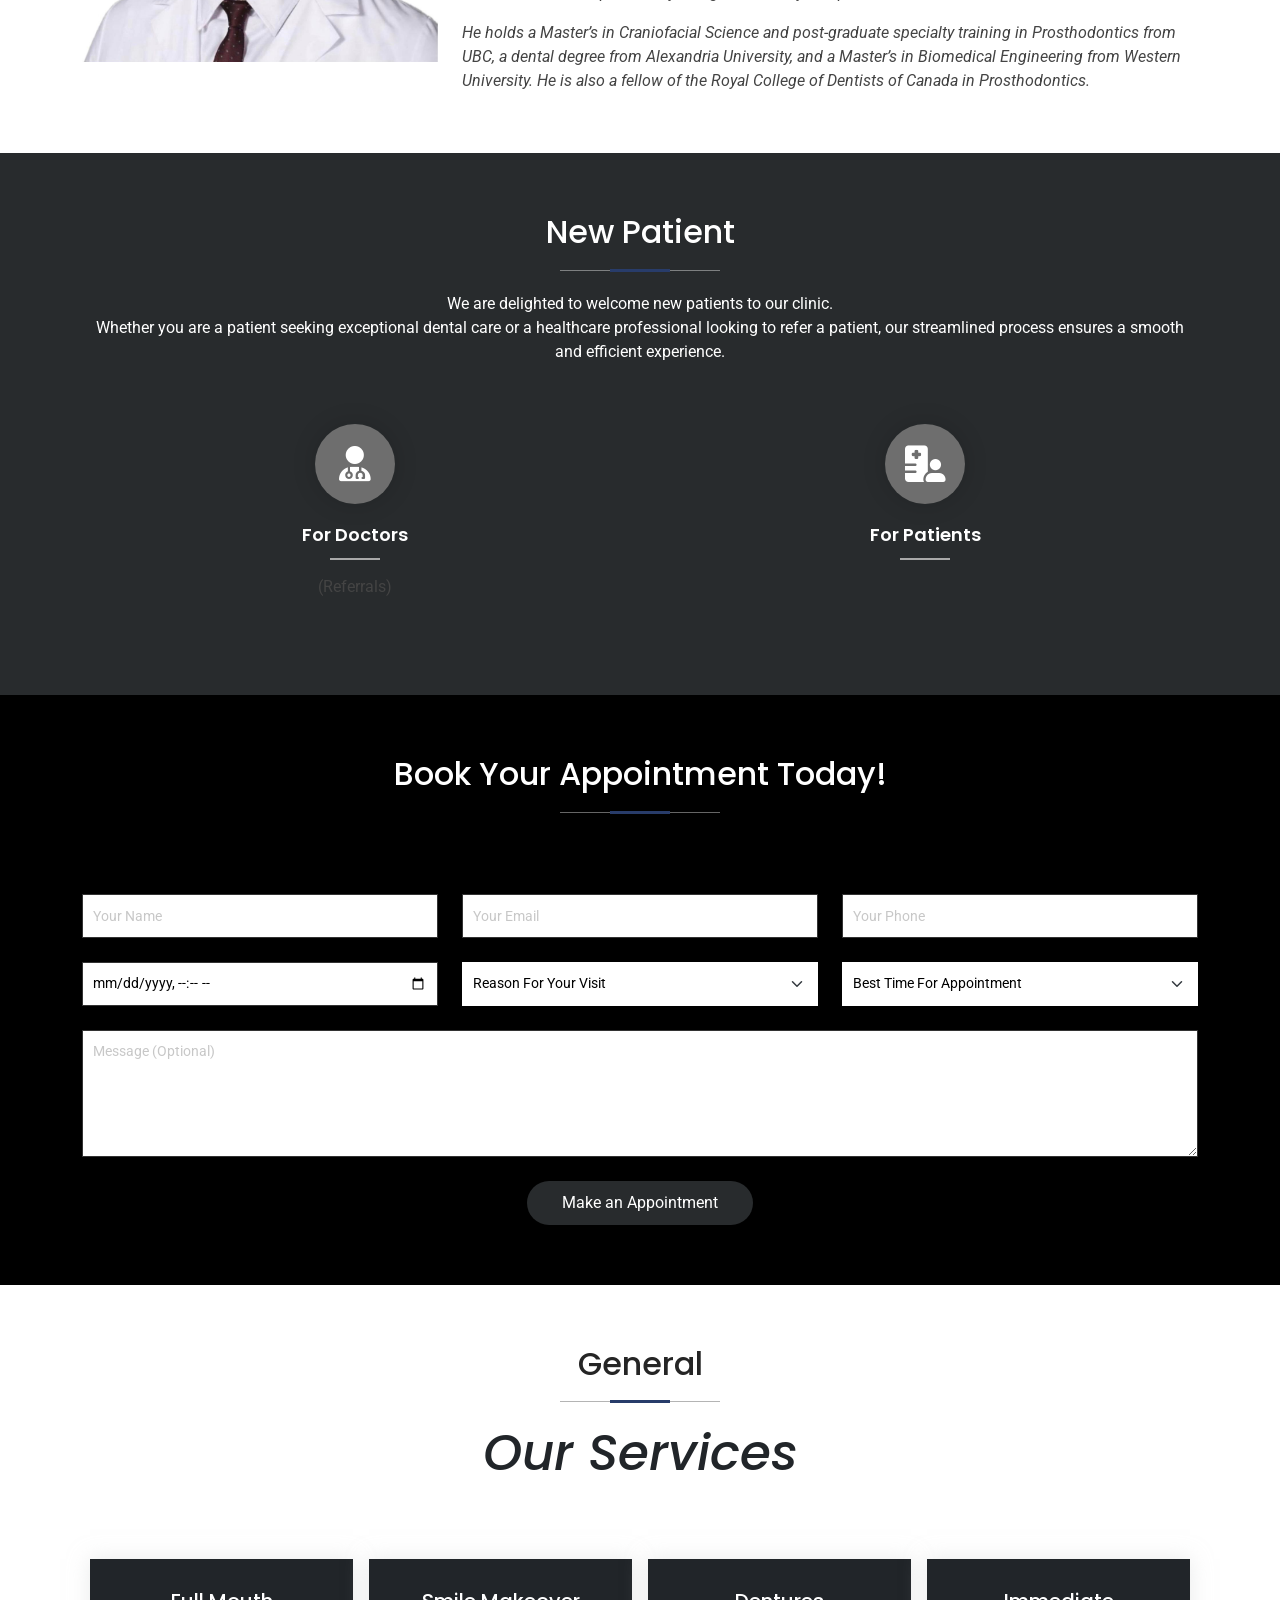
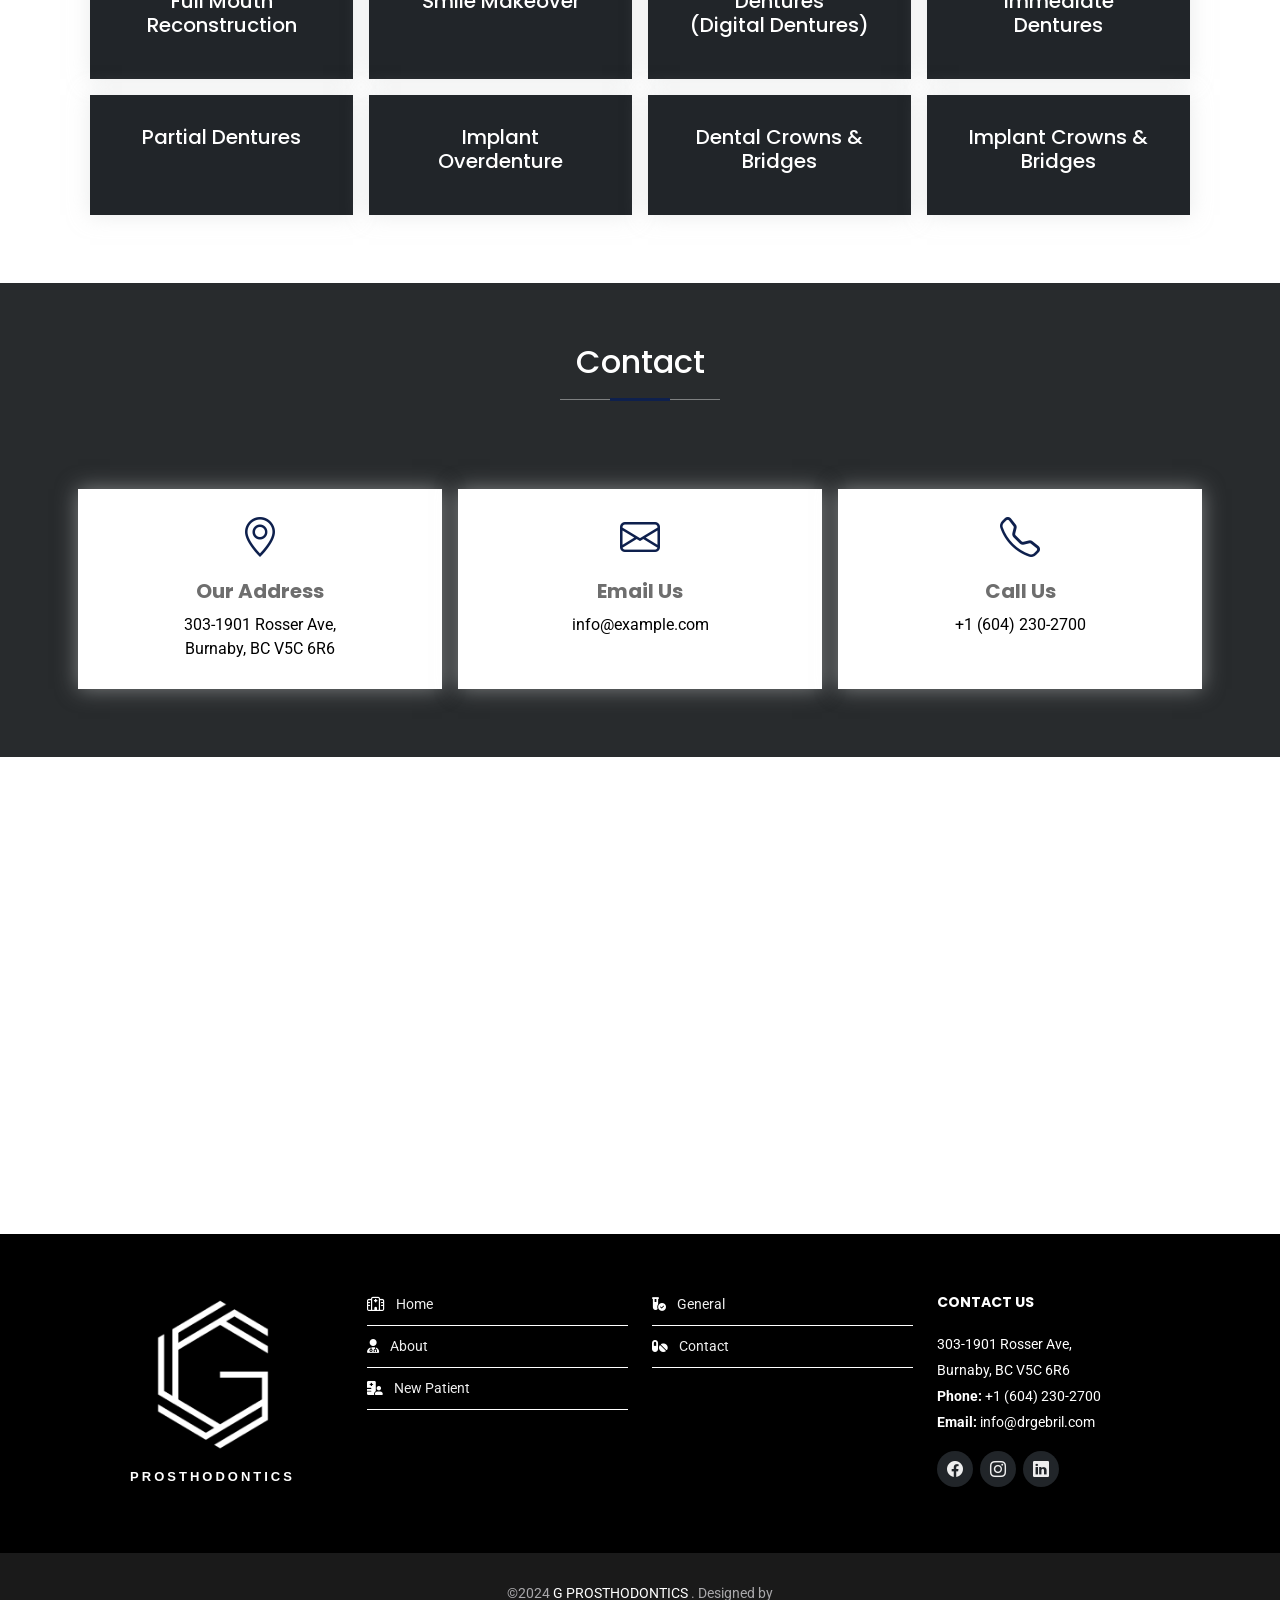
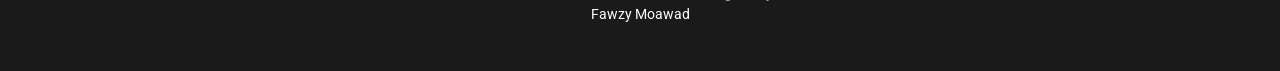
==== commit 846cd612: "make the date of birth show as date." ====
--- a/index.html
+++ b/index.html
@@ -462,7 +462,7 @@
             303-1901 Rosser Ave,<br>
             Burnaby, BC V5C 6R6<br>
             <strong>Phone:</strong> +1 (604) 230-2700<br>
-            <strong>Email:</strong> info@example.com
+            <strong>Email:</strong> info@drgebril.com
           </p>
 
           <div class="social-links">
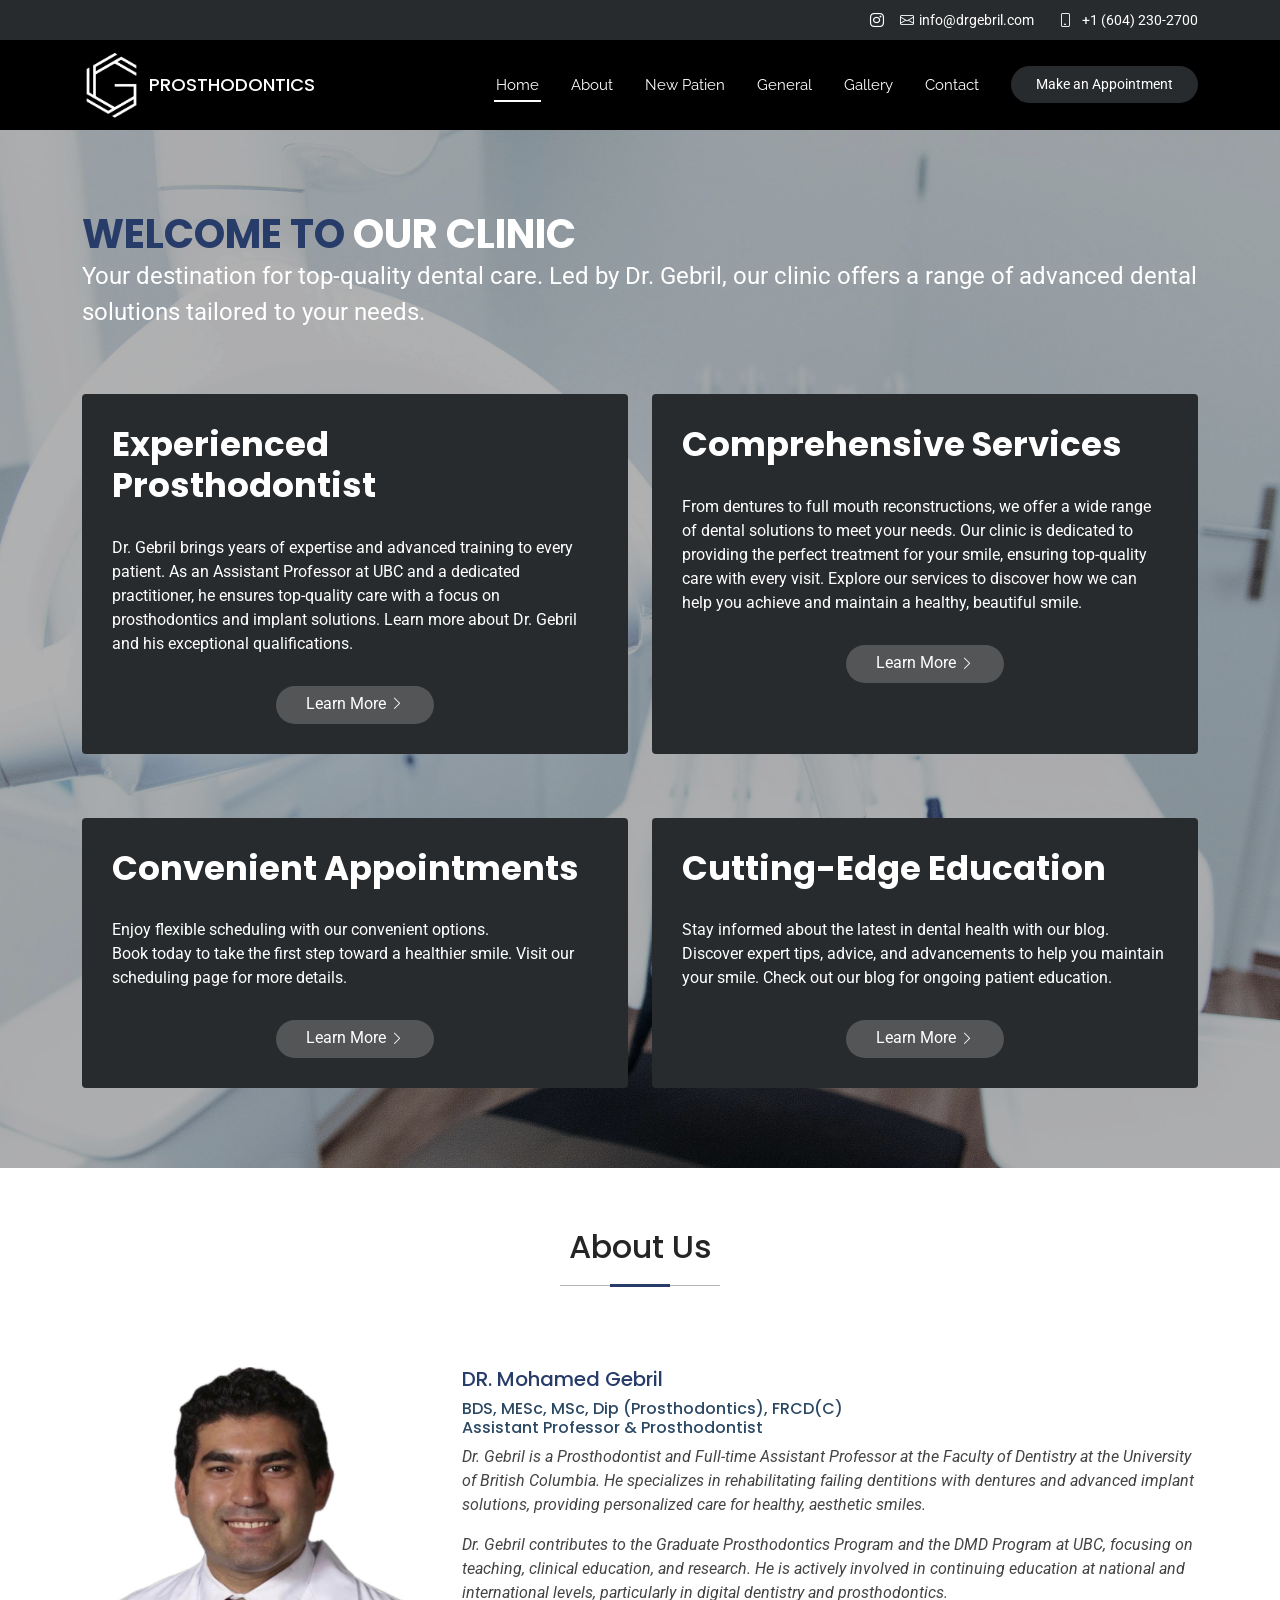
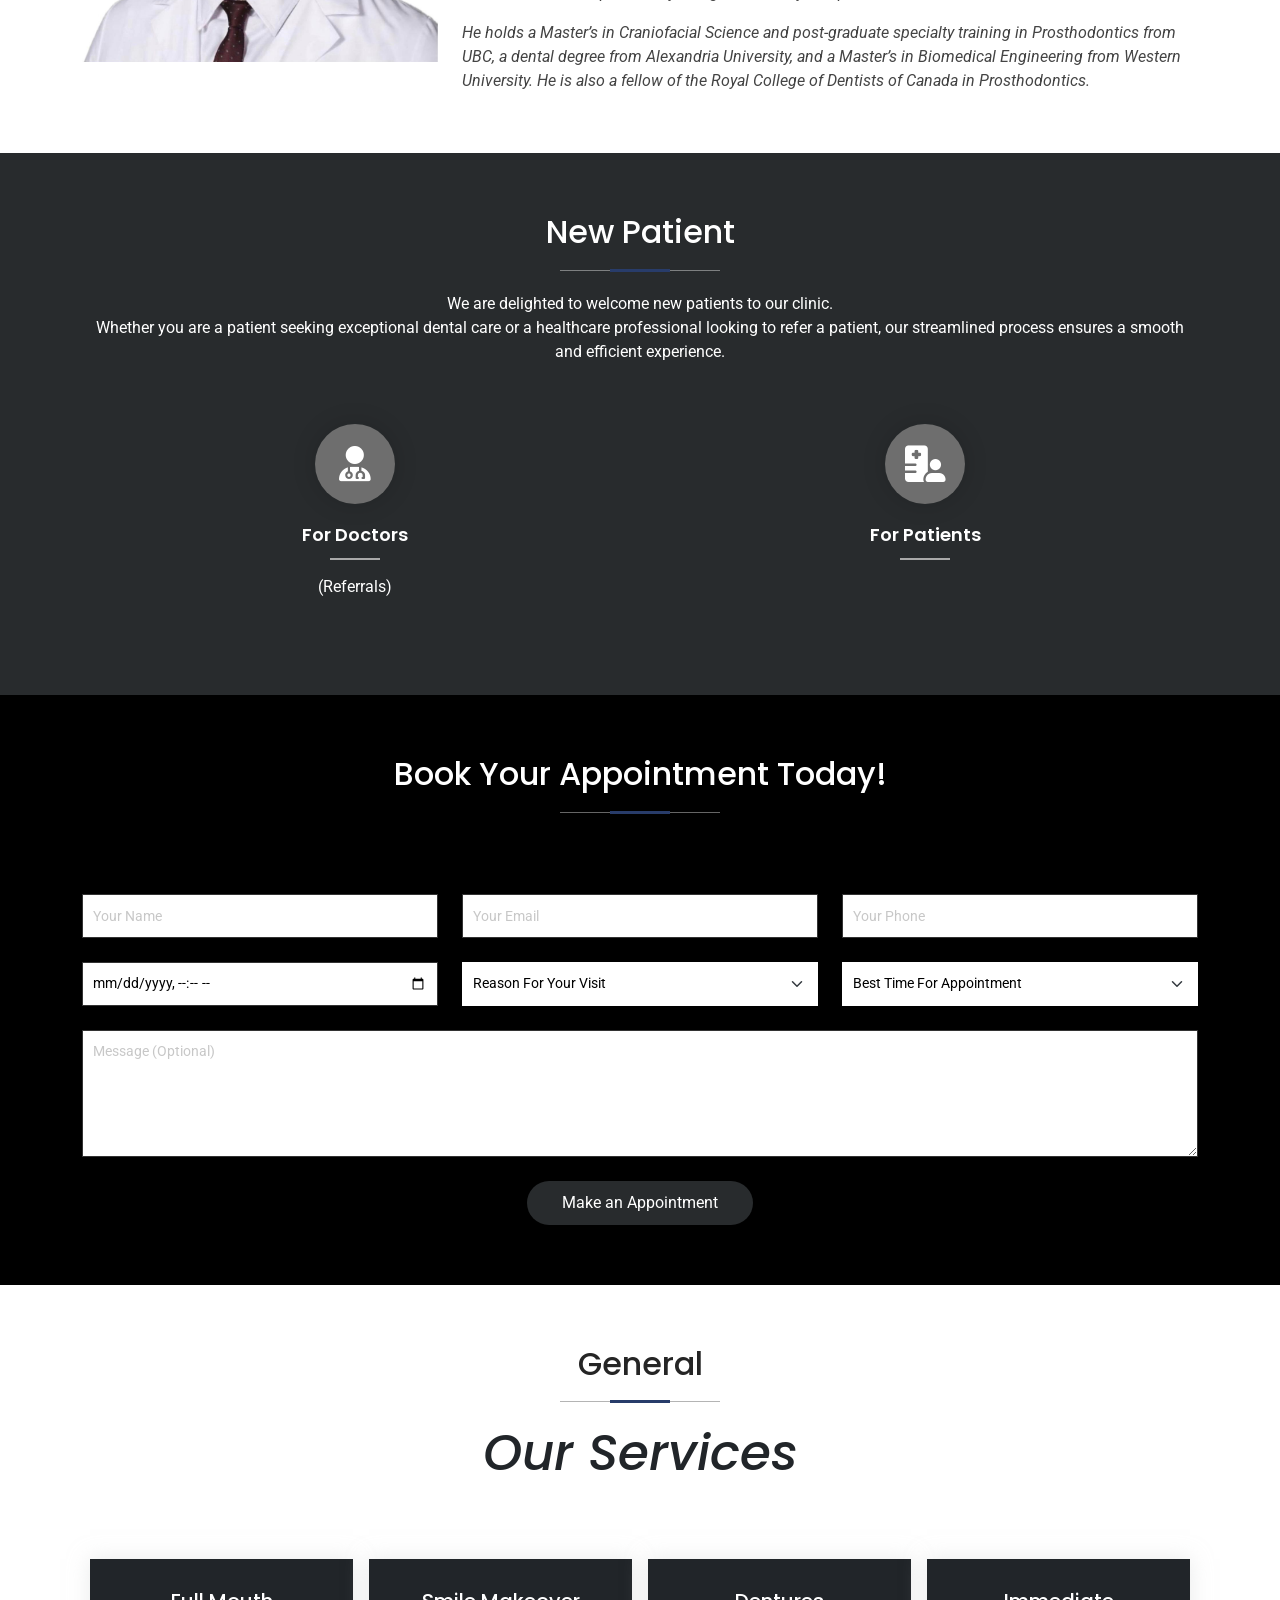
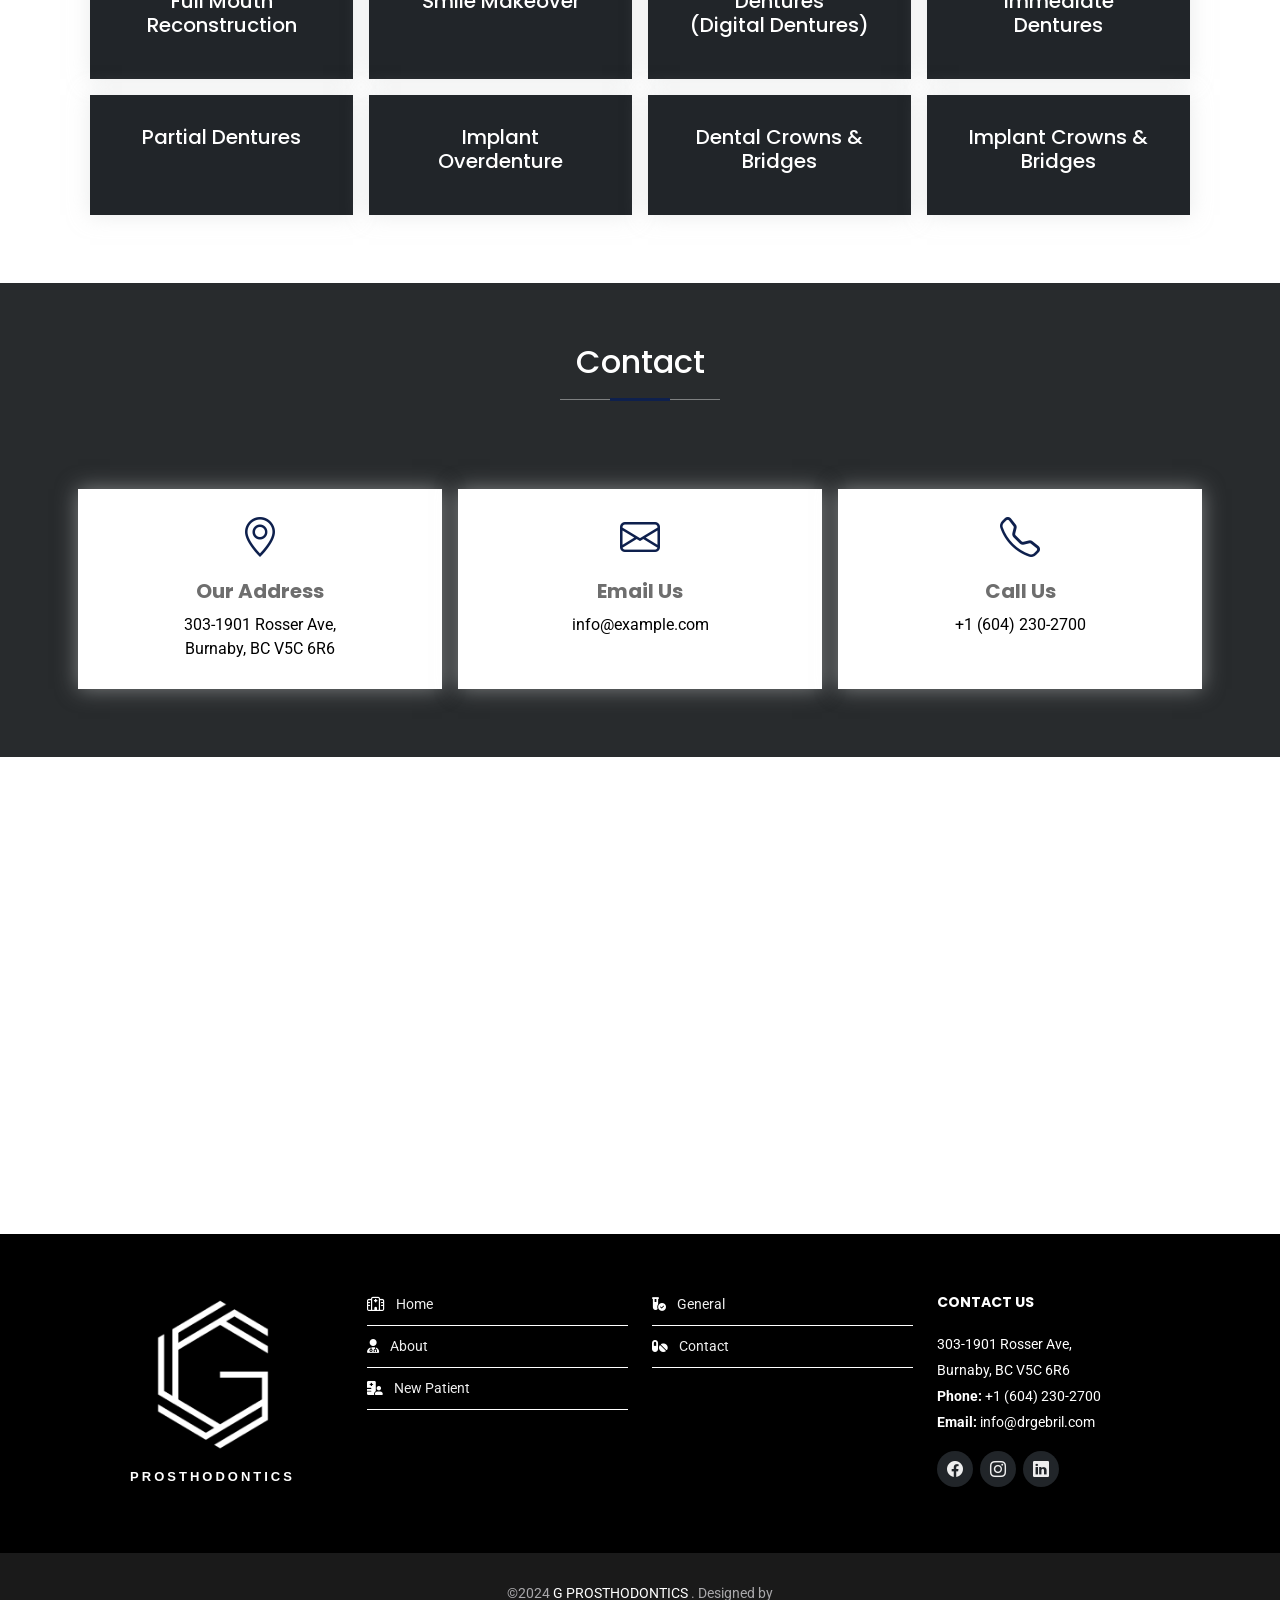
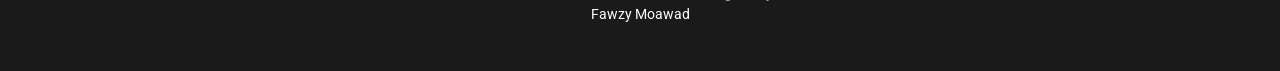
==== commit a863a253: "change p color." ====
--- a/index.html
+++ b/index.html
@@ -211,7 +211,7 @@
             <a href="dooctoorsFoorm.html">
               <div class="icon"><i class="fa-solid fa-user-doctor"></i></div>
               <h4 class="title"><a href="">For Doctors</a></h4>
-              <p class="text-center">(Referrals)</p>
+              <p class="text-center"  style="color: #fff;">(Referrals)</p>
             </a>
           </div>
           <div class="col-lg-6 col-md-6 icon-box" data-aos="zoom-in" data-aos-delay="200">
